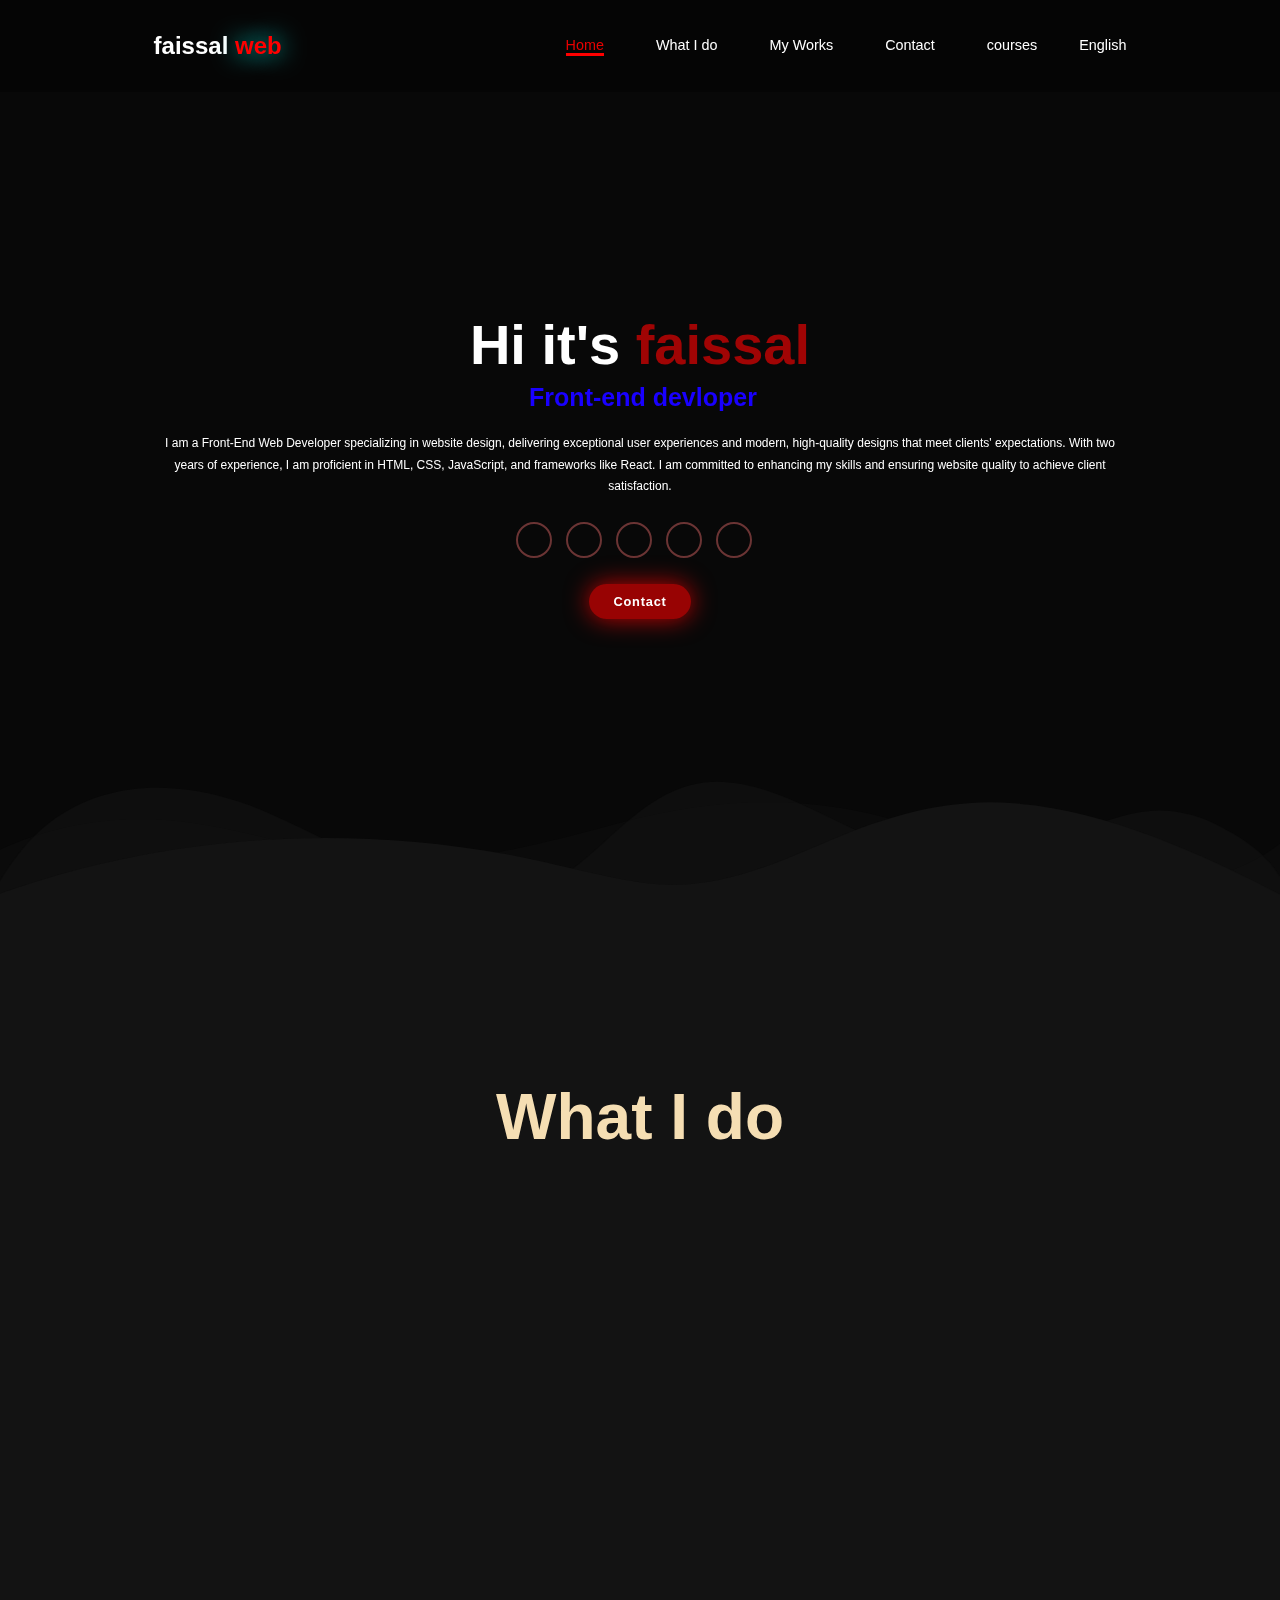
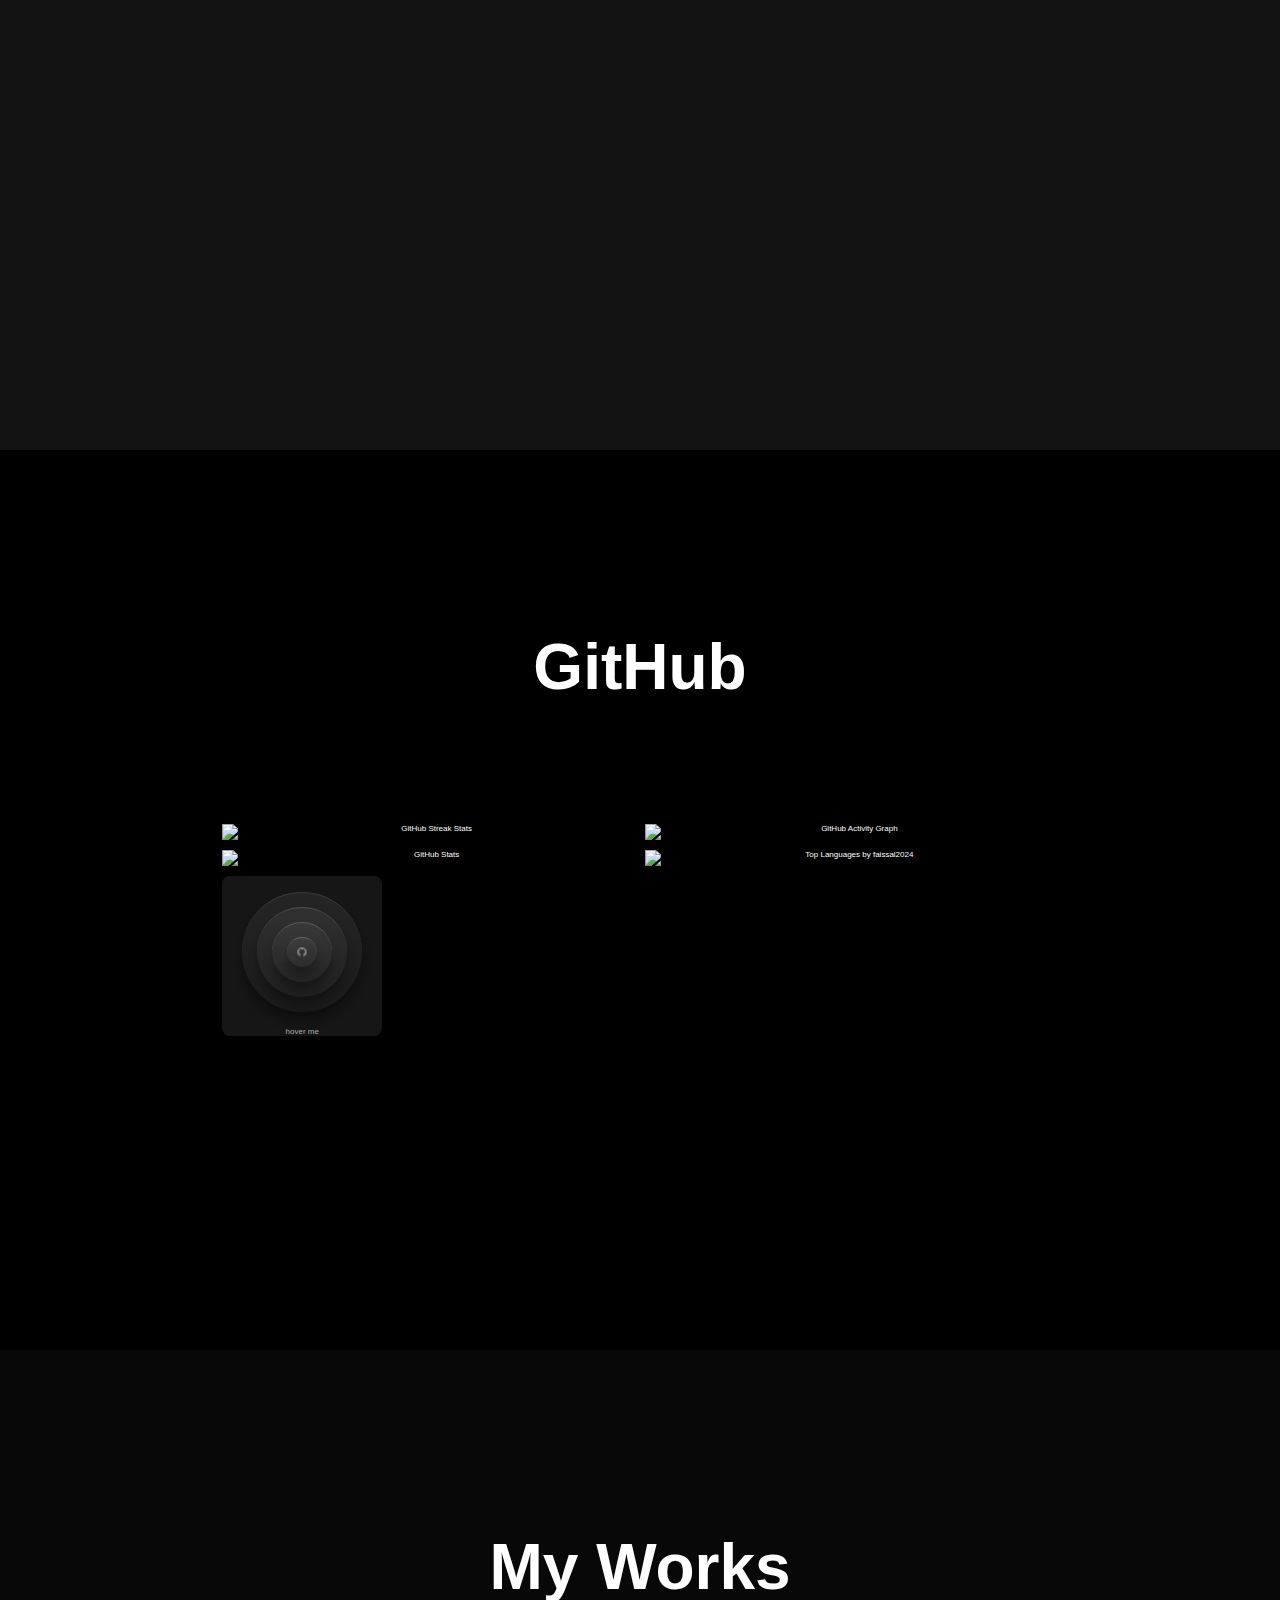
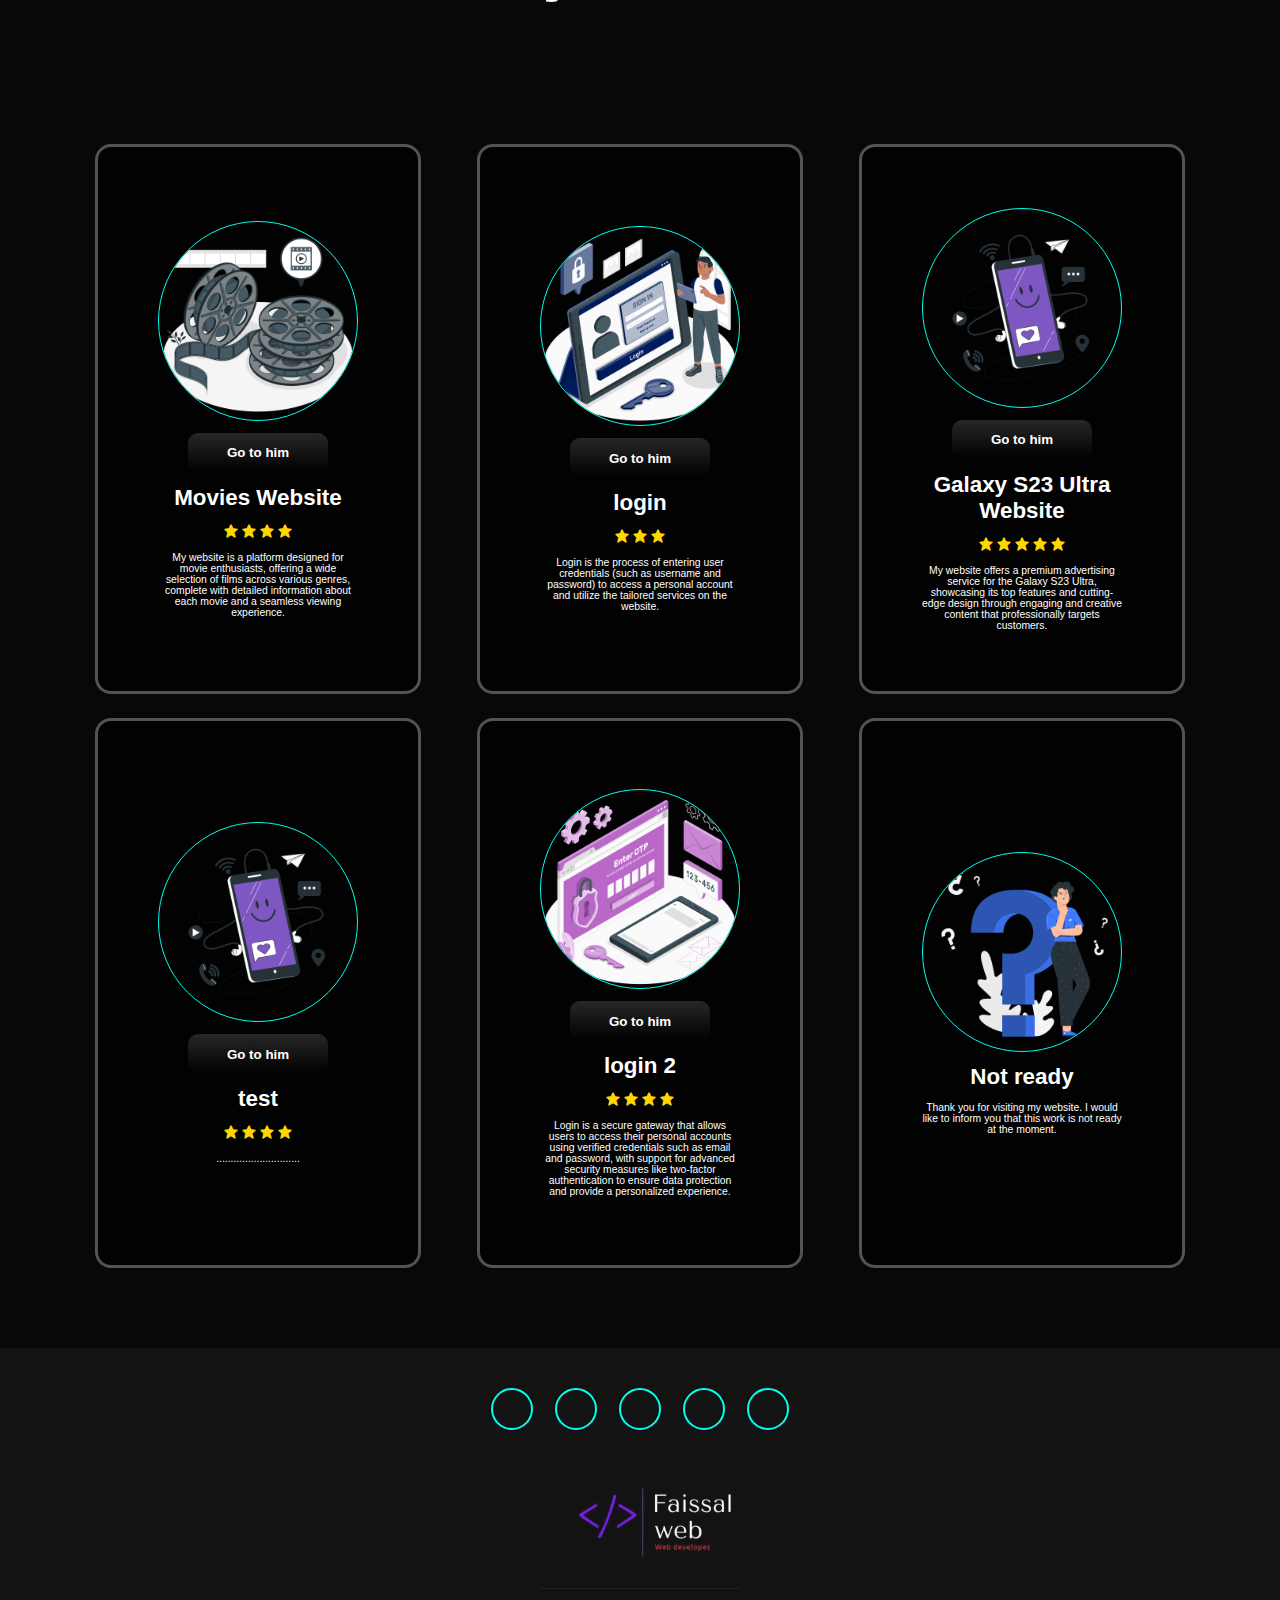
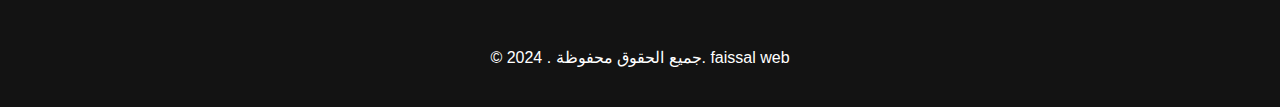
==== index.html @ 04cb1818 "Add files via upload" ====
<!DOCTYPE html>
<html lang="en">

<head>
    <meta charset="UTF-8">
    <meta name="viewport" content="width=device-width, initial-scale=1.0">
    <title>new site 05</title>
    <link rel="stylesheet" href="style.css">
   
    <link href='https://unpkg.com/boxicons@2.1.4/css/boxicons.min.css' rel='stylesheet'>
    <link href="https://unpkg.com/aos@2.3.1/dist/aos.css" rel="stylesheet">
    <link href="https://fonts.googleapis.com/css2?family=Josefin+Sans:ital,wght@0,100..700;1,100..700&display=swap"
        rel="stylesheet">
    <link rel="stylesheet" href="https://cdnjs.cloudflare.com/ajax/libs/font-awesome/6.5.1/css/all.min.css"
        integrity="sha512-DTOQO9RWCH3ppGqcWaEA1BIZOC6xxalwEsw9c2QQeAIftl+Vegovlnee1c9QX4TctnWMn13TZye+giMm8e2LwA=="
        crossorigin="anonymous" referrerpolicy="no-referrer" />
    <link rel="stylesheet" href="https://cdnjs.cloudflare.com/ajax/libs/font-awesome/6.5.1/css/all.min.css"
    
        integrity="sha512-DTOQO9RWCH3ppGqcWaEA1BIZOC6xxalwEsw9c2QQeAIftl+Vegovlnee1c9QX4TctnWMn13TZye+giMm8e2LwA=="
        crossorigin="anonymous" referrerpolicy="no-referrer" />

       <div id="preloader">
        
        <div class="container">
            <div class="loader"></div>
            <div class="loader"></div>
            <div class="loader"></div>
        </div>
        
      </div>

    
</head>




<body>

 
    




<header class="header">
    
        <a href="" class="logo">faissal
            <span>web</span>
        </a>



        <i class="bx bx-menu" id="menu-icon"></i>
 
        <nav class="navbar" id="navbar">
            <a href="#home" id="active" class="active">Home</a>
            <br>
            <!-- <a href="#Education" id="education">My story</a> -->
            <br>
            <a  href="#services" id="Serv">What I do</a>
            <br>
            <a href="#testimonials" id="testi">My Works</a>
            <br>
            <a href="contact.html" id="Contact">Contact</a>
            <br>

            <a href="courses.html" id="">courses</a>

         <a id="arabic">English</a>

        </nav>


   </header>


        



  


    <section  class="Home" id="home">

      <video autoplay muted loop id="background-vd" src="https://www.desktophut.com/files/460TiRvT0TP43pa_Minimal%20Galaxy_2_prob4.mp4">
        
      </video>

        <div class="custom-shape-divider-bottom-1737232405">
    <svg data-name="Layer 1" xmlns="http://www.w3.org/2000/svg" viewBox="0 0 1200 120" preserveAspectRatio="none">
        <path d="M0,0V46.29c47.79,22.2,103.59,32.17,158,28,70.36-5.37,136.33-33.31,206.8-37.5C438.64,32.43,512.34,53.67,583,72.05c69.27,18,138.3,24.88,209.4,13.08,36.15-6,69.85-17.84,104.45-29.34C989.49,25,1113-14.29,1200,52.47V0Z" opacity=".25" class="shape-fill"></path>
        <path d="M0,0V15.81C13,36.92,27.64,56.86,47.69,72.05,99.41,111.27,165,111,224.58,91.58c31.15-10.15,60.09-26.07,89.67-39.8,40.92-19,84.73-46,130.83-49.67,36.26-2.85,70.9,9.42,98.6,31.56,31.77,25.39,62.32,62,103.63,73,40.44,10.79,81.35-6.69,119.13-24.28s75.16-39,116.92-43.05c59.73-5.85,113.28,22.88,168.9,38.84,30.2,8.66,59,6.17,87.09-7.5,22.43-10.89,48-26.93,60.65-49.24V0Z" opacity=".5" class="shape-fill"></path>
        <path d="M0,0V5.63C149.93,59,314.09,71.32,475.83,42.57c43-7.64,84.23-20.12,127.61-26.46,59-8.63,112.48,12.24,165.56,35.4C827.93,77.22,886,95.24,951.2,90c86.53-7,172.46-45.71,248.8-84.81V0Z" class="shape-fill"></path>
    </svg>
</div>



        <div data-aos="zoom-in-up" class="home-content">
            
            <h1 id="hi ar">Hi it's <span>faissal</span></h1>
<div class="spinnerContainer">
  <div class="spinner"></div>
  <div class="loader2">
  
    <div class="words">
      <span class="word">Front-end devloper</span>
      <span class="word">UI / UX Designer</span>
      <span class="word">Cyber security</span>
      <span class="word">Web Developer</span>
      <span class="word">Front-end devloper</span>
    </div>
  </div>
</div>

        
            <p id="text-animation-ar">I am a Front-End Web Developer specializing in website design, delivering exceptional user experiences
                and modern, high-quality designs that meet clients' expectations. With two years of experience, I am
                proficient in HTML, CSS, JavaScript, and frameworks like React. I am committed to enhancing my skills
                and ensuring website quality to achieve client satisfaction.</p>



            <div class="social-icons">
                <a href="https://www.instagram.com/faissal_web?igsh=eWl0NXdlNHd2dnJ3" class="fa-brands fa-instagram"
                    id="icon_co"></a>
                <a href="https://www.facebook.com/profile.php?id=61551345221608" class="fa-brands 	fa fa-facebook"
                    id="icon_co"></a>
                <a href="https://wa.me/message/UR7VO5EYYWX7I1?src=qr" class="fa-brands fa fa-whatsapp" id="icon_co"></a>
                <a href="https://x.com/KunYahya8579?t=EquqQTMzWhbG4G60jl1-CQ&s=09" class="fa-brands fa-twitter"
                    id="icon_co"></a>
                <a href="https://t.me/+212675718541" class="fa-brands	fa fa-telegram" id="icon_co"></a>
            </div>

            

            <div class="btn-group">

             
                <a href="contact.html" id="btn ar" class="btn">Contact</a>
            </div>

        </div>



        


       
    </section>
    <!-- <section class="education" id="Education">

        <h2 id="heading ar"  class="heading">My Story</h2>

        <div class="timeline-items">


            <div class="timeline-item">

                <div class="timeline-dot"></div>
                <div class="timeline-date">2021

                </div>
                <div class="timeline-content">
                    <h3>Find a solution</h3>
                    <p id="my journey-p ar1">You will wonder why I am looking for a solution and the solution is why ? I did not succeed in my
                        studies
                        and in our society this is an important study for work so here we ask why did you choose
                        programming?</p>

                </div>

            </div>

            <div class="timeline-items">
                <div class="timeline-dot"></div>
                <div class="timeline-item">


                    <div class="timeline-date">2022

                    </div>
                    <div class="timeline-content">
                        <h3>The answer</h3>
                        <p id="my journey-p ar2">As is known, website programming is in high demand in Morocco,
                            and this field does not often require a university degree,
                            and this is where the dream began... I started researching and understanding this field, and
                            I loved it, but circumstances did not help me at that time.</p>

                    </div>

                </div>

                <div class="timeline-items">
                    <div class="timeline-item">

                        <div class="timeline-dot"> </div>
                        <div class="timeline-date">2023

                        </div>
                        <div class="timeline-content">
                            <h3>the beginning</h3>
                            <p id="my journey-p ar3">Luck was on my side when I had a computer, even if it was weak.
                                I saw it as a key to my passion. I started going to cafes and
                                places where there was free internet just to download courses on
                                the phone and go home and watch and apply them. This was my beginning in programming
                                several projects that I loved and gave me
                                a desire to complete them even if the
                                capabilities did not
                                help.</p>

                        </div>

                    </div>

                    <div class="timeline-items">
                        <div class="timeline-dot"></div>
                        <div class="timeline-item">


                            <div class="timeline-date">2024

                            </div>
                            <div class="timeline-content">
                                <h3>The beginning of professionalism</h3>
                                <p id="my journey-p ar4">I started creating good projects and learning more and more every day.
                                    I learned how to create a website from scratch.
                                    I showed some of my work to people and received great support.
                                    Thank God, this motivated me more.
                                    Although I did not earn a single dollar,
                                    this beautiful dream will remain in front of me until I achieve it.</p>


                            </div>

                        </div>


                        <div class="timeline-items">
                            <div class="timeline-item">

                                <div class="timeline-dot"> </div>
                                <div class="timeline-date">2025

                                </div>
                                <div class="timeline-content">
                                    <h3>More work</h3>
                                    <p id="my journey-p ar5">There are only a few days left until the new year,
                                        and I promised not to waste even a little time in them,
                                        and to develop myself more and more simply because I love my work.</p>

                                </div>

                            </div>



                        </div>



    </section> -->






<div class="button-container">
    <button  onclick="window.location.href='#home'" class="button2">
      
      <img src="home.png" alt="">

    </button>

    <button  onclick="window.location.href='#services'" class="button2">
   

      <img src="question.png" alt="">
     
      </button>

      <button  onclick="window.location.href='#github'" class="button2">
        
        <img src="github(2).png" alt="">

      </button>

      <button  onclick="window.location.href='#testimonials'" class="button2">
       
        <img src="suitcase.png" alt="">

      </button>
    <button  onclick="window.location.href='contact.html'"  class="button2">
     
      <img src="contact-us.png" alt="">

    </button>
    <button  onclick="window.location.href='.footer'" class="button2">
     
      <img src="footer(1).png" alt="">

    </button>
  
    <button  onclick="window.location.href='قريبا'" class="button2">
     
      <img src="online-course.png" alt="">

    </button>
  </div>
  












    <section class="services" id="services">
        

       

        <h2 id="heading 2" class="heading">What I do</h2>
        <div class="services-container">

       

            <div data-aos="fade-right" class="service-box">
                <div class="service-info">
                    <h4 id="heading h4_1">UI/UX Design and Development</h4>



                    <p  id="heading p1"> UI/UX Design and Development: I can design innovative and user-friendly
                         interfaces using HTML and CSS. I create 
                         responsive designs that support all devices,
                         ensuring an optimal user experience.  </p>
                </div>
            </div>
          


            <div data-aos="fade-left" class="service-box">
                <div class="service-info">
                    <h4 id="heading h4_2">Interactive Website Development</h4>
                    <p id="heading p2">Interactive Website Development: Using JavaScript,
                         I can add interactive features to websites such 
                         as dynamic scrolling, interactive effects,
                          and advanced forms, making websites more engaging and attractive to users.

                    </p>
                </div>
            </div>

     

            <div data-aos="fade-right" class="service-box">
                <div class="service-info">
                    <h4 id="heading h4_3">Performance and Speed Optimization</h4>
                    <p id="heading p3">Performance and Speed Optimization: Through performance 
                        optimization techniques such as image compression, code optimization, 
                        and cache management,
                         I ensure that the website is fast and efficient. </p>
                </div>
            </div>



            <div data-aos="fade-left" class="service-box">
                <div class="service-info">
                    <h4 id="heading h4_4" >Web Project Management</h4>
                    <p id="heading p4">Web Project Management: With over two years of experience in handling 
                        multiple projects, I have the ability to manage and improve 
                        the development of websites from start to finish, 
                        focusing on meeting client goals and delivering high-quality results. </p>
                </div>
            </div>
        </div>
     

    </section>







    <section class="github" id="github">

     
   
      <h2 class="heading">GitHub</h2>
    


        <div class="img-github">
<img src="https://github-readme-streak-stats.herokuapp.com/?user=faissal2024&theme=dark&hide_border=true" alt="GitHub Streak Stats">
<img src="https://github-readme-activity-graph.vercel.app/graph?username=faissal2024&theme=react-dark&hide_border=true" alt="GitHub Activity Graph">
<img src="https://github-readme-stats.vercel.app/api?username=faissal2024&show_icons=true&count_private=true&hide_title=true&include_all_commits=true&theme=dark" alt="GitHub Stats">       
<img src="https://github-readme-stats.vercel.app/api/top-langs/?username=faissal2024&layout=compact&theme=dark" alt="Top Languages by faissal2024">


<div class="card-id567">
 <?xml version="1.0" encoding="UTF-8"?>
<svg version="1.1" viewBox="0 0 1320 1320" width="330" height="330" xmlns="http://www.w3.org/2000/svg">
<path transform="translate(0)" d="m0 0h1320v1320h-1320z" fill="#FEFEFE"/>
<path transform="translate(640,160)" d="m0 0h40v23l-1 17h40l1 40h40v39l80 1v79l-1 1h-39v-40h-40v120h40v40h40v39l-1 1h-39v120h39l1 1v39h39l1 3v37h40v39h39v-78l-79-1-1-79-39-1v-40h39l1 40h40l-1-80h201v14l1 25 39 1v119l-1 1h-39v40h40v80h-40v80h40v17l-1 23h-39l-1-39-79-1v-80l-39 1-1 76v122l-1 1h-80l1 7v24l-1 9-39 1v79l39-1 1-39 40-1v-39h120v-80h40v40h40v160h-40v-40l-79 1-1 38-1 1h-31l-8-1-1-38h-78l-1 38-1 1h-119l-1-39-79-1v-40h-40v-40h80v-41l-3 1h-37l-1-39-39-1v39l-1 1h-39l-1-79-40-1 1 15v24l-1 1h-38l-1-1-1-39h-39l-1-39-39-1v-40h-80v-40l3-1h37l-1-38-39-1-1-40h40l1 40 39-1 1-39h39l1 5-1 35h40l1 80h40v20l-1 20h40l1 27 1 12 39 1-1-80h-39v-40h79l1 1-1 79h40l1 40 40-1v-79h-40v-120h-41l1 2v37l-1 1h-79v-40h-80v-40h-40v-40h120v-40h-40v-40h-40v-40h119v40l40-1v-78l-79-1v-80h-40v-40l1-1h39v-39l26-1h14v-39l-80 1v38l-1 1h-39v-39l-40-1v-40l39-1 1-39h40v39h40z"/>
<path transform="translate(880,160)" d="m0 0h280v272l-1 8h-279z" fill="#FEFEFE"/>
<path transform="translate(160,880)" d="m0 0h279l1 12v267l-1 1h-279z" fill="#FEFEFE"/>
<path transform="translate(160,160)" d="m0 0h280v279l-1 1h-279z" fill="#FEFEFE"/>
<path transform="translate(640,160)" d="m0 0h40v23l-1 17h40l1 40h40v39l80 1v79l-1 1h-39v-40h-40v120h40v40h40v39l-1 1h-39v120h39l1 1v39h-40l-1-39-39-1-1-80h-39v39l-1 1h-40l1 14v26h-40v-40h-40v-40h-40v-40h119v40l40-1v-78l-79-1v-80h-40v-40l1-1h39v-39l26-1h14v-39l-80 1v38l-1 1h-39v-39l-40-1v-40l39-1 1-39h40v39h40z"/>
<path transform="translate(880,160)" d="m0 0h280v272l-1 8h-279zm40 40-1 2v197l1 1h198l2-1v-199z"/>
<path transform="translate(160,880)" d="m0 0h279l1 12v267l-1 1h-279zm39 40 1 199 1 1h197l2-1v-199z"/>
<path transform="translate(160,160)" d="m0 0h280v279l-1 1h-279zm39 40v199l1 1h200v-200z"/>
<path transform="translate(280,480)" d="m0 0h80v68l-1 52-79 1v39h40v80h40l-1 40h-39v80h-80l-1-79-40-1 1 2v77l-1 1h-39v-160h79l1 80h40l-1-119-39-1v-80l39-1z"/>
<path transform="translate(839,840)" d="m0 0h121v119l-1 1h-119l-1-90z" fill="#FEFEFE"/>
<path transform="translate(960,240)" d="m0 0h120v119l-1 1h-119z"/>
<path transform="translate(240,240)" d="m0 0h120v119l-1 1h-119z"/>
<path transform="translate(240,960)" d="m0 0h120v119l-1 1h-119z"/>
<path transform="translate(600,400)" d="m0 0h40v80h79l1 1v78l-1 1h-40v-40h-119l-1-2v-77l1-1 39-1v-22z" fill="#FEFEFE"/>
<path transform="translate(960,560)" d="m0 0h40v80h120v39l-1 1h-38l-1 40h-81v-40h-38l-1-1-1-13v-53z" fill="#FEFEFE"/>
<path transform="translate(758,559)" d="m0 0 2 1v80h39l1 1v39h-160v-40h40l-1-26v-14l40-1v-37l1-2z" fill="#FEFEFE"/>
<path transform="translate(680,960)" d="m0 0h39l1 1v39l40-1v41h-80v40h-40l-1-5v-65l1-10 39-1z" fill="#FEFEFE"/>
<path transform="translate(482,399)" d="m0 0 37 1 1 4-1 36h41v80h-32l-8-1v-39h-40v-80z"/>
<path transform="translate(761,1040)" d="m0 0h79v79l-2 1h-37l-2-5 1-35h-40l-1-17v-19z" fill="#FEFEFE"/>
<path transform="translate(360,640)" d="m0 0h80v39l-1 1h-40l1 39-4 1h-36z"/>
<path transform="translate(480,160)" d="m0 0h80v40h-80z"/>
<path transform="translate(480,1080)" d="m0 0h40v79l-1 1h-39z"/>
<path transform="translate(480,960)" d="m0 0h40v79l-1 1h-39z"/>
<path transform="translate(1040,560)" d="m0 0h79l1 1v38l-2 1h-78l-1-39z" fill="#FEFEFE"/>
<path transform="translate(160,480)" d="m0 0h80v39l-1 1h-79z"/>
<path transform="translate(400,560)" d="m0 0h39l1 3v37h40v39l-1 1h-39l-1-39-39-1z"/>
<path transform="translate(601,999)" d="m0 0 39 1v80h-40v-80z"/>
<path transform="translate(519,839)" d="m0 0 41 1v40h-40l-1-2z" fill="#FEFEFE"/>
<path transform="translate(679,400)" d="m0 0h41v39l-1 1h-40z" fill="#FEFEFE"/>
<path transform="translate(999,1080)" d="m0 0h41v39l-1 1h-39l-1-5z" fill="#FEFEFE"/>
<path transform="translate(720,920)" d="m0 0h40v39l-5 1h-35l-1-10v-29z" fill="#FEFEFE"/>
<path transform="translate(839,760)" d="m0 0h41v39l-4 1h-36l-1-26z" fill="#FEFEFE"/>
<path transform="translate(601,1119)" d="m0 0 39 1v40h-40v-40z"/>
<path transform="translate(997,759)" d="m0 0 3 1v39l-1 1h-39l-1-36 2-4z" fill="#FEFEFE"/>
<path transform="translate(721,440)" d="m0 0h38l1 1v38l-3 1h-36l-1-1-1-14v-21z" fill="#FEFEFE"/>
<path transform="translate(800,680)" d="m0 0h40v40h-40z" fill="#FEFEFE"/>
<path transform="translate(1079,760)" d="m0 0h40l1 1v38l-1 1h-38l-1-1z" fill="#FEFEFE"/>
<path transform="translate(440,520)" d="m0 0h39l1 1v38l-1 1h-39z"/>
<path transform="translate(1120,480)" d="m0 0h40v39l-1 1h-39z"/>
<path transform="translate(640,1080)" d="m0 0h40v39l-1 1h-39z"/>
<path transform="translate(720,160)" d="m0 0h40v39l-6 1h-34z"/>
<path transform="translate(880,880)" d="m0 0h40v39l-1 1h-39z"/>
<path transform="translate(560,400)" d="m0 0h40v39l-1 1h-39z"/>
<path transform="translate(880,480)" d="m0 0h40v17l-1 23h-39z"/>
<path transform="translate(400,480)" d="m0 0h39l1 1v16l-1 23h-39z"/>
<path transform="translate(520,360)" d="m0 0h39l1 1v39h-40z"/>
<path transform="translate(520,560)" d="m0 0h40v39l-1 1h-39z"/>
<path transform="translate(800,200)" d="m0 0h39l1 39-1 1h-39z"/>
<path transform="translate(800,400)" d="m0 0h39l1 4-1 35-1 1h-38z"/>
</svg>

  <div class="prompt-id567">
   
    <div class="loader-git">
      <div class="box">
        <div class="logo">
         <svg xmlns="http://www.w3.org/2000/svg" x="0px" y="0px" width="128" height="128" viewBox="0 0 64 64">
    <path d="M32 6C17.641 6 6 17.641 6 32c0 12.277 8.512 22.56 19.955 25.286-.592-.141-1.179-.299-1.755-.479V50.85c0 0-.975.325-2.275.325-3.637 0-5.148-3.245-5.525-4.875-.229-.993-.827-1.934-1.469-2.509-.767-.684-1.126-.686-1.131-.92-.01-.491.658-.471.975-.471 1.625 0 2.857 1.729 3.429 2.623 1.417 2.207 2.938 2.577 3.721 2.577.975 0 1.817-.146 2.397-.426.268-1.888 1.108-3.57 2.478-4.774-6.097-1.219-10.4-4.716-10.4-10.4 0-2.928 1.175-5.619 3.133-7.792C19.333 23.641 19 22.494 19 20.625c0-1.235.086-2.751.65-4.225 0 0 3.708.026 7.205 3.338C28.469 19.268 30.196 19 32 19s3.531.268 5.145.738c3.497-3.312 7.205-3.338 7.205-3.338.567 1.474.65 2.99.65 4.225 0 2.015-.268 3.19-.432 3.697C46.466 26.475 47.6 29.124 47.6 32c0 5.684-4.303 9.181-10.4 10.4 1.628 1.43 2.6 3.513 2.6 5.85v8.557c-.576.181-1.162.338-1.755.479C49.488 54.56 58 44.277 58 32 58 17.641 46.359 6 32 6zM33.813 57.93C33.214 57.972 32.61 58 32 58 32.61 58 33.213 57.971 33.813 57.93zM37.786 57.346c-1.164.265-2.357.451-3.575.554C35.429 57.797 36.622 57.61 37.786 57.346zM32 58c-.61 0-1.214-.028-1.813-.07C30.787 57.971 31.39 58 32 58zM29.788 57.9c-1.217-.103-2.411-.289-3.574-.554C27.378 57.61 28.571 57.797 29.788 57.9z"></path>
    </svg>
        </div>
      </div>
      <div class="box"></div>
      <div class="box"></div>
      <div class="box"></div>
      <div class="box"></div>
    </div>
    
    <p>hover me</p>


</div>



        </div>

 
                         

    </section>









    <section class="testimonials" id="testimonials">
        <div class="testimonials-box">
            <h2 class="heading" id="heading wo"> My Works</h2>

            <div class="wrapper">
                <div  class="testimonial-item">
                    <img src="Film rolls-amico.png" alt="">


                  
<button  onclick="window.location.href='https://faissal2024.github.io/faissal-film/'"  class="button">
  Go to him
</button>


                    <h2 id="movies">Movies Website</h2>
                    <div class="rating">



                        <i class='bx bxs-star' id="star"></i>
                        <i class='bx bxs-star' id="star"></i>
                        <i class='bx bxs-star' id="star"></i>
                        <i class='bx bxs-star' id="star"></i>
                        


                    </div>

                    <p id="movies-p">
                        My website is a platform designed for movie enthusiasts, 
                        offering a wide selection of films across various genres,
                         complete with detailed information about each movie and 
                        a seamless viewing experience.
                    </p>
                </div>

                <div  class="testimonial-item">
                    <img src="Tablet login-amico.png" alt="">


                    <button  onclick="window.location.href='https://faissal2024.github.io/faissal-login/'"  class="button">
                        Go to him
                      </button>
                      
                    <h2 id="login">login</h2>
        
                    <div class="rating">

                        <i class='bx bxs-star' id="star"></i>
                        <i class='bx bxs-star' id="star"></i>
                        <i class='bx bxs-star' id="star"></i>
                       



                    </div>
                    <p id="login p">
                        Login is the process of entering user credentials
                         (such as username and password) to access a personal account
                          and utilize the tailored services on the website.
                        
                        </p>
                </div>


                <div  class="testimonial-item">
                    <img src="Mobile-bro.png" alt="">

                    <button  onclick="window.location.href='https://faissal2024.github.io/faissal-s23ultra/'"  class="button">
                        
                        Go to him
                      </button>
                    



            
                    <h2 id="Galaxy">Galaxy S23 Ultra Website</h2>
                    <div class="rating">

                        <i class='bx bxs-star' id="star"></i>
                        <i class='bx bxs-star' id="star"></i>
                        <i class='bx bxs-star' id="star"></i>
                        <i class='bx bxs-star' id="star"></i>
                        <i class='bx bxs-star' id="star"></i>



                    </div>
                    <p id="Galaxy p">My website offers a premium advertising service for the 
                        Galaxy S23 Ultra, showcasing its top features and cutting-edge design
                         through engaging and creative content that professionally targets
                          customers.

                    </p>
                </div>


                <div  class="testimonial-item">
                    <img src="Mobile-bro.png" alt="">

                    <button  onclick="window.location.href=' https://faissal2024.github.io/project1/'"  class="button">
                        
                        Go to him
                      </button>
                    



            
                    <h2 id="Galaxy">test</h2>
                    <div class="rating">

                        <i class='bx bxs-star' id="star"></i>
                        <i class='bx bxs-star' id="star"></i>
                        <i class='bx bxs-star' id="star"></i>
                        <i class='bx bxs-star' id="star"></i>
                      



                    </div>
                    <p id="Galaxy p"> .............................

                    </p>
                </div>




                <div  class="testimonial-item">
                    <img src="Enter OTP-amico.png" alt="">



                    <button  onclick="window.location.href='https://faissal2024.github.io/faissal-login2/'"  class="button">
                        Go to him
                      </button>
                    
   


                  <h2 id="login 2">login 2</h2>
                    <div class="rating">

                        <i class='bx bxs-star' id="star"></i>
                        <i class='bx bxs-star' id="star"></i>
                        <i class='bx bxs-star' id="star"></i>
                        <i class='bx bxs-star' id="star"></i>
                       



                    </div>
                    <p id="login p2">
                        Login is a secure gateway that allows users to access their 
                        personal accounts using verified credentials such as email and
                         password, with support for advanced security measures like two-factor 
                         authentication to ensure data protection and provide a personalized 
                         experience.
     
                        </p>
                </div>


                <div  class="testimonial-item">
                    <img src="Questions-pana.png" alt="">
   

              <h2 id="not">Not ready</h2>

        
                  
                    <p id="not p">
                        Thank you for visiting my website. I would like to inform you that this work is not ready at the moment. 
                        </p>
                </div>


               





            </div>

        </div>
    </section>



<!-- 

    <div>


        <h2 href="contact.html" id="Contact1" class="heading">Contact <span>me </span></h2>
      

       
<div class="btn-conteiner">
  <a class="btn-content" href="contact.html">
    <span class="btn-title">NEXT</span>
    <span class="icon-arrow">
      <svg width="66px" height="43px" viewBox="0 0 66 43" version="1.1" xmlns="http://www.w3.org/2000/svg" xmlns:xlink="http://www.w3.org/1999/xlink">
        <g id="arrow" stroke="none" stroke-width="1" fill="none" fill-rule="evenodd">
          <path id="arrow-icon-one" d="M40.1543933,3.89485454 L43.9763149,0.139296592 C44.1708311,-0.0518420739 44.4826329,-0.0518571125 44.6771675,0.139262789 L65.6916134,20.7848311 C66.0855801,21.1718824 66.0911863,21.8050225 65.704135,22.1989893 C65.7000188,22.2031791 65.6958657,22.2073326 65.6916762,22.2114492 L44.677098,42.8607841 C44.4825957,43.0519059 44.1708242,43.0519358 43.9762853,42.8608513 L40.1545186,39.1069479 C39.9575152,38.9134427 39.9546793,38.5968729 40.1481845,38.3998695 C40.1502893,38.3977268 40.1524132,38.395603 40.1545562,38.3934985 L56.9937789,21.8567812 C57.1908028,21.6632968 57.193672,21.3467273 57.0001876,21.1497035 C56.9980647,21.1475418 56.9959223,21.1453995 56.9937605,21.1432767 L40.1545208,4.60825197 C39.9574869,4.41477773 39.9546013,4.09820839 40.1480756,3.90117456 C40.1501626,3.89904911 40.1522686,3.89694235 40.1543933,3.89485454 Z" fill="#FFFFFF"></path>
          <path id="arrow-icon-two" d="M20.1543933,3.89485454 L23.9763149,0.139296592 C24.1708311,-0.0518420739 24.4826329,-0.0518571125 24.6771675,0.139262789 L45.6916134,20.7848311 C46.0855801,21.1718824 46.0911863,21.8050225 45.704135,22.1989893 C45.7000188,22.2031791 45.6958657,22.2073326 45.6916762,22.2114492 L24.677098,42.8607841 C24.4825957,43.0519059 24.1708242,43.0519358 23.9762853,42.8608513 L20.1545186,39.1069479 C19.9575152,38.9134427 19.9546793,38.5968729 20.1481845,38.3998695 C20.1502893,38.3977268 20.1524132,38.395603 20.1545562,38.3934985 L36.9937789,21.8567812 C37.1908028,21.6632968 37.193672,21.3467273 37.0001876,21.1497035 C36.9980647,21.1475418 36.9959223,21.1453995 36.9937605,21.1432767 L20.1545208,4.60825197 C19.9574869,4.41477773 19.9546013,4.09820839 20.1480756,3.90117456 C20.1501626,3.89904911 20.1522686,3.89694235 20.1543933,3.89485454 Z" fill="#FFFFFF"></path>
          <path id="arrow-icon-three" d="M0.154393339,3.89485454 L3.97631488,0.139296592 C4.17083111,-0.0518420739 4.48263286,-0.0518571125 4.67716753,0.139262789 L25.6916134,20.7848311 C26.0855801,21.1718824 26.0911863,21.8050225 25.704135,22.1989893 C25.7000188,22.2031791 25.6958657,22.2073326 25.6916762,22.2114492 L4.67709797,42.8607841 C4.48259567,43.0519059 4.17082418,43.0519358 3.97628526,42.8608513 L0.154518591,39.1069479 C-0.0424848215,38.9134427 -0.0453206733,38.5968729 0.148184538,38.3998695 C0.150289256,38.3977268 0.152413239,38.395603 0.154556228,38.3934985 L16.9937789,21.8567812 C17.1908028,21.6632968 17.193672,21.3467273 17.0001876,21.1497035 C16.9980647,21.1475418 16.9959223,21.1453995 16.9937605,21.1432767 L0.15452076,4.60825197 C-0.0425130651,4.41477773 -0.0453986756,4.09820839 0.148075568,3.90117456 C0.150162624,3.89904911 0.152268631,3.89694235 0.154393339,3.89485454 Z" fill="#FFFFFF"></path>
        </g>
      </svg>
    </span> 
  </a>
</div>
  



</div> -->




  

    <footer class="footer">
        <div class="social">

            <a href="https://www.instagram.com/faissal_web?igsh=eWl0NXdlNHd2dnJ3" class="fa-brands fa-instagram"
                id="icon_co"></a>
            <a href="https://www.facebook.com/profile.php?id=61551345221608" class="fa-brands 	fa fa-facebook"
                id="icon_co"></a>
            <a href="https://wa.me/message/UR7VO5EYYWX7I1?src=qr" class="fa-brands fa fa-whatsapp" id="icon_co"></a>
            <a href="https://x.com/KunYahya8579?t=EquqQTMzWhbG4G60jl1-CQ&s=09" class="fa-brands fa-twitter"
                id="icon_co"></a>
            <a href="https://t.me/+212675718541" class="fa-brands	fa fa-telegram" id="icon_co"></a>


        </div>

        <ul class="list">

            <img src="logo faissal web.jpg" alt="">
          
        </ul>

        <p class="copyright">
            &copy; 2024 . جميع الحقوق محفوظة. faissal web
        </p>


    </footer>



    <script src="script.js"></script>
    <script src="https://unpkg.com/aos@2.3.1/dist/aos.js"></script>
    <script>
      AOS.init();
    </script>
</body>

</html>
---- style.css ----
* {
  margin: 0;
  padding: 0;
  box-sizing: border-box;
  text-decoration: none;
  border: none;
  outline: none;
  scroll-behavior: smooth;
  font-family: "Poppins", sans-serif;
}

:root {
  --bg-color: #080808;
  --second-bg-color: #131313;
  --text-color: white;
  --main-color: #00ffee;
}


html {
  font-size: 60%;
  overflow-x: hidden;
 
}

body {
  /* cursor: url("../Demon Slayer.jpg") , auto; */
  
  background: var(--bg-color);
  color: var(--text-color);
}





#preloader {
  position: fixed;
  width: 100%;
  height: 100%;
  background-color: #000000;
  /* يمكنك تغيير اللون */
  display: flex;
  justify-content: center;
  align-items: center;
  z-index: 9999;
  /* تأكد من أن العنصر فوق كل المحتويات */
}

/* تنسيق الأنميشن */


.loader {
  position: absolute;
  top: 50%;
  left: 50%;
  z-index: 10;
  width: 160px;
  height: 100px;
  margin-left: -80px;
  margin-top: -50px;
  border-radius: 5px;
  background: #1e3f57;
  animation: dot1_ 3s cubic-bezier(0.55, 0.3, 0.24, 0.99) infinite;
}

.loader:nth-child(2) {
  z-index: 11;
  width: 150px;
  height: 90px;
  margin-top: -45px;
  margin-left: -75px;
  border-radius: 3px;
  background: #3c517d;
  animation-name: dot2_;
}

.loader:nth-child(3) {
  z-index: 12;
  width: 40px;
  height: 20px;
  margin-top: 50px;
  margin-left: -20px;
  border-radius: 0 0 5px 5px;
  background: #6bb2cd;
  animation-name: dot3_;
}

@keyframes dot1_ {

  3%,
  97% {
    width: 160px;
    height: 100px;
    margin-top: -50px;
    margin-left: -80px;
  }

  30%,
  36% {
    width: 80px;
    height: 120px;
    margin-top: -60px;
    margin-left: -40px;
  }

  63%,
  69% {
    width: 40px;
    height: 80px;
    margin-top: -40px;
    margin-left: -20px;
  }
}

@keyframes dot2_ {

  3%,
  97% {
    height: 90px;
    width: 150px;
    margin-left: -75px;
    margin-top: -45px;
  }

  30%,
  36% {
    width: 70px;
    height: 96px;
    margin-left: -35px;
    margin-top: -48px;
  }

  63%,
  69% {
    width: 32px;
    height: 60px;
    margin-left: -16px;
    margin-top: -30px;
  }
}

@keyframes dot3_ {

  3%,
  97% {
    height: 20px;
    width: 40px;
    margin-left: -20px;
    margin-top: 50px;
  }

  30%,
  36% {
    width: 8px;
    height: 8px;
    margin-left: -5px;
    margin-top: 49px;
    border-radius: 8px;
  }

  63%,
  69% {
    width: 16px;
    height: 4px;
    margin-left: -8px;
    margin-top: -37px;
    border-radius: 10px;
  }
}


.header {
  position: fixed;
  top: 0;
  left: 0;
  width: 100%;
  padding: 4rem 12% 4rem;
  background: rgba(0, 0, 0, 0.3);
  backdrop-filter: blur(10px);
  display: flex;
  justify-content: space-between;
  align-items: center;
  z-index: 5;
  
}








.logo {
  font-size: 3rem;
  color: var(--text-color);
  font-weight: 800;
  cursor: pointer;
  transition: 0.3s ease;
}

.logo:hover {
  transform: scale(1.1);
}

.logo span {
  text-shadow: 0 0 25px var(--main-color);
}

.navbar a {
  display: inline-flex;
  font-size: 1.8rem;
  color: var(--text-color);
  margin-left: 4rem;
  font-weight: 500;
  transition: 0.3s ease;
  border-bottom: 3px solid transparent;
}


.navbar {
  display: flex;
  /* لجعل العناصر تصطف أفقيًا */
  justify-content: space-around;
  /* توزيع المسافة بالتساوي بين العناصر */
  align-items: center;
  /* محاذاة العناصر عموديًا */
  gap: 10px;
  /* مسافة بين الروابط */
}



.navbar a:hover,
.navbar a.active {
  color: rgba(255, 0, 0, 0.908);
  border-bottom: 3px solid red;
}

#menu-icon {
  font-size: 3.6rem;
  color: var(--main-color);
  display: none;

}

section {
  min-height: 100vh;
  padding: 10rem 12% 10rem;

}



.button-container {
  display: none;
}






.Home {
  display: flex;
  text-align: center;
  align-items: center;
  justify-content: center;
  overflow: hidden;
  width: 100%;
  height: 100%;
  gap: 15rem;

}


#background-vd{
  justify-content: center;
  align-items: center;
  position: fixed;
  top: 0;
  left: 0;
  width: 100%;
  height: 100%;
  object-fit: cover;
  z-index: -10;
}


.home-content {
  
  display: flex;
  flex-direction: column;
  align-items: center;
  text-align: center;
  justify-content: center;
  margin-top: 3rem;

}

span {
  color: rgba(161, 4, 4, 0.998);
}

.logo span {
  color: rgb(255, 0, 0);
}

.home-content h3 {
  
  font-size: 3.5rem;


}

.home-content h1 {
  font-size: 7rem;
  font-weight: 700;
  margin-top: 1.5rem;
  line-height: 1;

}




.loader2 {
  color: #ffffff;
  font-family: "Poppins",sans-serif;
  font-weight: 500;
  font-size: 25px;
  -webkit-box-sizing: content-box;
  box-sizing: content-box;
  height: 40px;
  padding: 10px 10px;
  display: -webkit-box;
  display: -ms-flexbox;
  display: flex;
  border-radius: 8px;
}

.words {
  overflow: hidden;
}

.word {
  display: block;
  height: 100%;
  font-weight: 800;
  padding-left: 6px;
  color: #1900ff;
  animation: cycle-words 5s infinite;
}

@keyframes cycle-words {
  10% {
    -webkit-transform: translateY(-105%);
    transform: translateY(-105%);
  }

  25% {
    -webkit-transform: translateY(-100%);
    transform: translateY(-100%);
  }

  35% {
    -webkit-transform: translateY(-205%);
    transform: translateY(-205%);
  }

  50% {
    -webkit-transform: translateY(-200%);
    transform: translateY(-200%);
  }

  60% {
    -webkit-transform: translateY(-305%);
    transform: translateY(-305%);
  }

  75% {
    -webkit-transform: translateY(-300%);
    transform: translateY(-300%);
  }

  85% {
    -webkit-transform: translateY(-405%);
    transform: translateY(-405%);
  }

  100% {
    -webkit-transform: translateY(-400%);
    transform: translateY(-400%);
  }
}




.home-img {

  border-radius: 50%;
  animation: animation1 2s ease-out;
  
}

.home-img img {
  position: relative;
  top: 3rem;
  width: 32vw;
  border-radius: 50%;
  box-shadow: 0 0 25px red;
  cursor: pointer;
  transition: 0.4s ease-in-out;
}


.home-img img:hover {
  box-shadow: 0 0 25px rgb(0, 0, 0),
    0 0 50px red,
    0 0 100px red;
}

.home-content p {
  font-size: 1.5rem;
  font-weight: 500;
  line-height: 1.8;
  max-width: 1000px;

}


.home-content p::selection {
  color: red;
}


.social-icons a {
  display: inline-flex;
  justify-content: center;
  align-items: center;
  width: 4.5rem;
  height: 4.5rem;
  background: transparent;
  border: 2px solid rgba(110, 53, 53, 0.974);
  font-size: 2.5rem;
  border-radius: 50%;
  color: rgba(255, 0, 0, 0.707);
  margin: 3rem 1.5rem 3rem 0;
  transition: 0.3s ease-in-out;
}


.social-icons a:hover {
  color: red;
  transform: scale(1.3)translateY(-5px);
  box-shadow: 0 0 25px var(--main-color);
  background-color: var(--main-color);
}

.btn {
  display: inline-block;
  padding: 1rem 2.8rem;

  background: rgba(255, 0, 0, 0.586);
  box-shadow: 0 0 25px rgba(255, 0, 0, 0.753);
  border-radius: 4rem;
  font-size: 1.6rem;
  color: rgb(255, 255, 255);
  border: 2px solid transparent;
  letter-spacing: 0.1rem;
  font-weight: 600;
  transition: 0.3s ease-in-out;
  cursor: pointer;
}

.btn:hover {
  transform: scale(1.05);
  box-shadow: 0 0 50px red;
}

.btn-group {
  display: flex;
  align-items: center;
  gap: 1.5rem;
}

.btn-group a:nth-of-type(2) {
  background-color: black;
  color: var(--main-color);
  border: 2px solid var(--main-color);
  box-shadow: 0 0 25px transparent;
}

.btn-group a:nth-last-of-type(2):hover {
  box-shadow: 0 0 25px var(--main-color);
  background-color: var(--main-color);
  color: black;
}

/* .text-animation {
  font-size: 34px;
  font-weight: 600;
  min-width: 280px;
}

.text-animation span {
  position: relative;
}

.text-animation span::before {
  content: "web developer";
  color: var(--main-color);
  animation: words 20s infinite;
}

.text-animation span::after {
  content: "";
  background-color: var(--bg-color);
  position: absolute;
  width: calc(100% + 8px);
  height: 100%;
  border-left: 3px solid var(--bg-color);
  right: -8px;
  animation: cursor 0.6s infinite, typing 20s steps(14) infinite;
}

@keyframes cursor {
  to {
    border-left: 2px solid var(--main-color);
  }
}

@keyframes words {

  0%,
  20% {
    content: "Front-end devloper";
  }

  21%,
  40% {
    content: "Web Designer";
  }

  41%,
  60% {
    content: "UI / UX Designer";
  }

  61%,
  80% {
    content: "Web Developer";
  }

  81%,
  100% {
    content: "Cyber security";
  }
}


@keyframes typing {

  10%,
  15%,
  30%,
  35%,
  50%,
  55%,
  70%,
  75%,
  90%,
  95% {
    width: 0;
  }

  5%,
  20%,
  25%,
  40%,
  45%,
  60%,
  65%,
  80%,
  85% {
    width: calc(100% + 8px);
  }
}
 */


.custom-shape-divider-bottom-1737232405 {
  position: absolute;
  bottom: 0;
  left: 0;
  width: 100%;
  overflow: hidden;
  line-height: 0;
  transform: rotate(180deg);
}

.custom-shape-divider-bottom-1737232405 svg {
  position: relative;
  display: block;
  width: calc(100% + 1.3px);
  height: 129px;
  transform: rotateY(180deg);
}

.custom-shape-divider-bottom-1737232405 .shape-fill {
  fill: var(--second-bg-color);
}





.heading {
  font-size: 8rem;
  text-align: center;
  padding: 100px 15px;
}

.education {
  padding: 100px 15px;
  background: var(--second-bg-color);
}

.education h2 {
  margin-bottom: 5rem;

}

.timeline-items {
  max-width: 1200px;
  margin: auto;
  display: flex;
  flex-wrap: wrap;
  position: relative;

}

.timeline-items::before {
  content: "";
  position: absolute;
  width: 5px;
  height: 100%;
  background-color: var(--main-color);
  left: calc(50% - 1px);

}

.timeline-item {
  margin-bottom: 40px;
  width: 100%;
  position: relative;
}

.timeline-item:last-child {
  margin-bottom: 0;

}

.timeline-item:nth-child(odd) {
  padding-right: calc(50% + 30px);
  text-align: right;
}

.timeline-item:nth-child(even) {
  padding-left: calc(50% + 30px);

}

.timeline-dot {
  height: 21px;
  width: 21px;
  background-color: var(--main-color);
  box-shadow: 0 0 25px var(--main-color),
    0 0 50px var(--main-color);
  position: absolute;
  left: calc(50% - 8px);
  border-radius: 50%;
  top: 10px;
}

.timeline-date {
  font-size: 20px;
  font-weight: 800;
  color: white;
  margin: 6px 0 15px;
}

.timeline-content {
  background-color: var(--bg-color);
  border: 3px solod var(--main-color);
  padding: 30px 50px;
  border-radius: 4rem;
  box-shadow: 0 0 10px var(--main-color);
  cursor: pointer;
  transition: 0.3s ease-in-out;

}

.timeline-content:hover {
  transform: scale(1.05);
  box-shadow: 0 0 25px red;
}

.timeline-content h3 {
  font-size: 20px;
  color: white;
  margin: 0 0 10px;
  font-weight: 500;
}

.timeline-content p {
  color: wheat;
  font-size: 16px;
  font-weight: 300;
  line-height: 22px;

}

::-webkit-scrollba {
  width: 15px;
}

::-webkit-scrollbar-thumb {
  background-color: var(--main-color);
}

::-webkit-scrollbar-track {
  background-color: var(--bg-colorg);
  width: 50px;

}


.services {
  background: var(--second-bg-color);
  color: black;

}

.services h2 {
  margin-bottom: 5rem;
  color: wheat;
}

.services-container {
  display: grid;
  grid-template-columns: repeat(2, 1fr);
  align-items: center;
  gap: 2.5rem;
  animation: animation2 2s ease-out;
}








.service-box {
  background-color: var(--main-color);
  height: 300px;
  border-radius: 3rem;
  border: 5px solid transparent;
  cursor: pointer;
  transition: 0.4s ease-in-out;
}


.service-box:hover {
  background: white;
  color: black;
  box-shadow: 30px red;
  transform: scale(1.03);
}

.service-box .service-info {
  display: flex;
  flex-direction: column;
  text-align: left;
  max-height: 200px;
  justify-content: left;
  align-items: baseline;
  padding: 5rem 5rem;
}

.service-info h4 {
  font-size: 3rem;
  font-weight: 800;
  line-height: 2;
}

.service-info p {
  font-size: 1.6rem;
  font-weight: 600;
  max-height: 100px;
  line-height: 1.7;
  margin: auto;
}




@keyframes animation1{

  0%{
      transform: translateX(200px);
  }
  100%{
      transform: translateX(0);
  }

}


@keyframes animation2{

  0%{
      transform: translateY(200px);
  }
  100%{
      transform: translateY(0);
  }

}






.github{
  justify-content: center;
  text-align: center;
  background-color: #000;
 
}


/* From Uiverse.io by Smit-Prajapati */ 
.loader-git {
  --size: 150px;
  --duration: 2s;
  --logo-color: grey;
  --background: linear-gradient(
    0deg,
    rgba(50, 50, 50, 0.2) 0%,
    rgba(100, 100, 100, 0.2) 100%
  );
  height: var(--size);
  aspect-ratio: 1;
  position: relative;
}

.loader-git .box {
  position: absolute;
  background: rgba(100, 100, 100, 0.15);
  background: var(--background);
  border-radius: 50%;
  border-top: 1px solid rgba(100, 100, 100, 1);
  box-shadow: rgba(0, 0, 0, 0.3) 0px 10px 10px -0px;
  backdrop-filter: blur(5px);
  animation: ripple var(--duration) infinite ease-in-out;
}

.loader-git .box:nth-child(1) {
  inset: 40%;
  z-index: 99;
}

.loader-git .box:nth-child(2) {
  inset: 30%;
  z-index: 98;
  border-color: rgba(100, 100, 100, 0.8);
  animation-delay: 0.2s;
}

.loader-git .box:nth-child(3) {
  inset: 20%;
  z-index: 97;
  border-color: rgba(100, 100, 100, 0.6);
  animation-delay: 0.4s;
}

.loader-git .box:nth-child(4) {
  inset: 10%;
  z-index: 96;
  border-color: rgba(100, 100, 100, 0.4);
  animation-delay: 0.6s;
}

.loader .box:nth-child(5) {
  inset: 0%;
  z-index: 95;
  border-color: rgba(100, 100, 100, 0.2);
  animation-delay: 0.8s;
}

.loader-git .logo {
  position: absolute;
  inset: 0;
  display: grid;
  place-content: center;
  padding: 30%;
}

.loader-git .logo svg {
  fill: var(--logo-color);
  width: 100%;
  animation: color-change var(--duration) infinite ease-in-out;
}

@keyframes ripple {
  0% {
    transform: scale(1);
    box-shadow: rgba(0, 0, 0, 0.3) 0px 10px 10px -0px;
  }
  50% {
    transform: scale(1.3);
    box-shadow: rgba(0, 0, 0, 0.3) 0px 30px 20px -0px;
  }
  100% {
    transform: scale(1);
    box-shadow: rgba(0, 0, 0, 0.3) 0px 10px 10px -0px;
  }
}

@keyframes color-change {
  0% {
    fill: var(--logo-color);
  }
  50% {
    fill: white;
  }
  100% {
    fill: var(--logo-color);
  }
}



.img-github {


  margin: auto;
  display: flex;
  flex-wrap: wrap;
  gap: 4rem;
  justify-content: center;
  align-items: center;

  text-align: center;


}


/* الحاوية الرئيسية */
.img-github {
  display: grid;
  grid-template-columns: repeat(auto-fit, minmax(300px, 1fr));
  /* شبكة متجاوبة */
  gap: 10px;
  /* المسافة بين الصور */
  padding: 20px;
  width: 90%;
  max-width: 1200px;
}







/* الصور */
.img-github img {
  width: 100%;
  height: auto;

  box-shadow: 0 4px 8px rgba(0, 0, 0, 0.2);
  /* تأثير الظل */
  transition: transform 0.3s, box-shadow 0.3s;
}

/* تأثير عند التحويم */
.img-github img:hover {
  transform: scale(1.05);
  /* تكبير الصورة قليلاً */
  box-shadow: 0 6px 12px rgba(0, 0, 0, 0.3);
}

.card-id567 {
  width: 160px;
  height: 160px;
  background: rgb(22, 22, 22);
  color: white;
  border-radius: 1rem;
  padding: 1rem;
  position: relative;
  display: flex;
  justify-content: center;
  align-items: center;
  transition: 300ms ease;
  animation: 8s thumb-thumb infinite;
}

.card-id567 svg path {
  transition: 300ms ease;
  opacity: 0;
}

.bold-567 {
  font-weight: bold;
}

.creator-points {
  width: 3.25rem;
  height: 3rem;
  color: rgb(167 139 250);
  /* w-5 h-5 mr-2 text-indigo-400 */
}

.blurry-splash {
  position: absolute;
  inset: 0;
  width: 60px;
  margin: 0 auto;
  height: 60px;
  border-radius: 1rem;
  z-index: -1;
  opacity: 70%;
  filter: blur(15px);
  background: linear-gradient(120deg, rgba(167, 139, 250, 0.24), rgba(167, 139, 250, 0.384), rgba(167, 139, 250, 0.226));
}

.prompt-id567 {
  position: absolute;
  color: rgb(173, 173, 173);
  text-align: center;
}

.really-small-text {
  text-align: center;
  width: 100%;
  position: absolute;
  font-size: 8px;
  margin-top: 28px;
  opacity: 0.5;
}

.card-id567:hover {
  cursor: none;
  background-color: white;
}

.card-id567:hover .prompt-id567 {
  transform: scale(1.05);
  transition: 300ms ease;
  opacity: 0;
}

.token-container {
  animation: 2s spinny-token-yayyy infinite;
  margin-bottom: 10px;
}

.prompt-id567 svg path {
  stroke: none;
  opacity: 1;
}

.card-id567:hover svg path {
  opacity: 1;
}

@keyframes spinny-token-yayyy {
  0% {
    transform: perspective(200px) rotateY(0deg);
  }

  100% {
    transform: perspective(200px) rotateY(360deg);
  }
}

@keyframes thumb-thumb {

  0%,
  10%,
  100% {
    transform: scale(100%);
  }

  5% {
    transform: scale(103%);
  }

  7% {
    transform: scale(97%);
  }
}

.testimonials {
  background: var(--bg-color);
}

.testimonials-box {
  background-size: cover;
  display: flex;
  align-items: center;
  justify-content: center;
  flex-direction: column;
}

.testimonials .heading {
  margin-bottom: 5rem;
}

.testimonials-box img {
  width: 25rem;
  border-radius: 50%;
  border: 1px solid var(--main-color);

}


/* From Uiverse.io by JaydipPrajapati1910 */
.button {
  width: 140px;
  height: 40px;
  display: flex;
  align-items: center;
  justify-content: center;
  gap: 10px;
  padding: 0px 15px;
  background-color: red;
  border-radius: 10px;
  border: none;
  color: white;
  position: relative;
  cursor: pointer;
  font-weight: 900;
  transition-duration: .2s;
  background: linear-gradient(0deg, #000, #272727);
}

.button:before,
.button:after {
  content: '';
  position: absolute;
  left: -2px;
  top: -2px;
  border-radius: 10px;
  background: linear-gradient(45deg, #fb0094, #0000ff, #00ff00, #ffff00, #ff0000, #fb0094,
      #0000ff, #00ff00, #ffff00, #ff0000);
  background-size: 400%;
  width: calc(100% + 4px);
  height: calc(100% + 4px);
  z-index: -1;
  animation: steam 20s linear infinite;
}

@keyframes steam {
  0% {
    background-position: 0 0;
  }

  50% {
    background-position: 400% 0;
  }

  100% {
    background-position: 0 0;
  }
}

.button:after {
  filter: blur(50px);
}




.wrapper {
  display: grid;
  grid-template-columns: repeat(3, 1fr);
  gap: 3rem;
}

.testimonial-item {
  min-height: 550px;
  max-width: 450px;
  background: rgba(0, 0, 0, 0.7);
  border: 3px solid rgba(255, 255, 255, 0.322);
  border-radius: 2rem;
  margin: 0 2rem;
  padding: 30px 60px;
  cursor: pointer;
  display: flex;
  flex-direction: column;
  align-items: center;
  justify-content: center;
  text-align: center;
  gap: 1.5rem;
  color: white;
  transition: 0.4s ease-in-out;
}

.testimonial-item:hover {
  border: 3px solid var(--main-color);
  transform: translateY(-10px)scale(1.03);
  box-shadow: 0 0 50px red;
}

.testimonial-item h2 {
  font-size: 2.8rem;
}

.testimonial-item p {
  font-size: 1.3rem;
}


.cta {
  position: relative;
  margin: auto;
  padding: 12px 18px;
  transition: all 0.2s ease;
  border: none;
  background: none;
  cursor: pointer;
}

.cta:before {
  content: "";
  position: absolute;
  top: 0;
  left: 0;
  display: block;
  border-radius: 50px;
  background: #b1dae7;
  width: 45px;
  height: 45px;
  transition: all 0.3s ease;
}

.cta span {
  position: relative;
  font-family: "Ubuntu", sans-serif;
  font-size: 18px;
  font-weight: 700;
  letter-spacing: 0.05em;
  color: #234567;
}

.cta svg {
  position: relative;
  top: 0;
  margin-left: 10px;
  fill: none;
  stroke-linecap: round;
  stroke-linejoin: round;
  stroke: #234567;
  stroke-width: 2;
  transform: translateX(-5px);
  transition: all 0.3s ease;
}

.cta:hover:before {
  width: 100%;
  background: #b1dae7;
}

.cta:hover svg {
  transform: translateX(0);
}

.cta:active {
  transform: scale(0.95);
}






.btn-conteiner {
  display: flex;
  justify-content: center;
  --color-text: #ffffff;
  --color-background: #000000a1;
  --color-outline: #ff145b80;
  --color-shadow: #00000080;
}

.btn-content {
  display: flex;
  align-items: center;
  padding: 5px 30px;
  text-decoration: none;
  font-family: 'Poppins', sans-serif;
  font-weight: 600;
  font-size: 30px;
  color: var(--color-text);
  background: var(--color-background);
  transition: 1s;
  border-radius: 100px;
  box-shadow: 0 0 0.2em 0 var(--color-background);
}

.btn-content:hover, .btn-content:focus {
  transition: 0.5s;
  -webkit-animation: btn-content 1s;
  animation: btn-content 1s;
  outline: 0.1em solid transparent;
  outline-offset: 0.2em;
  box-shadow: 0 0 0.4em 0 var(--color-background);
}

.btn-content .icon-arrow {
  transition: 0.5s;
  margin-right: 0px;
  transform: scale(0.6);
}

.btn-content:hover .icon-arrow {
  transition: 0.5s;
  margin-right: 25px;
}

.icon-arrow {
  width: 20px;
  margin-left: 15px;
  position: relative;
  top: 6%;
}
  
/* SVG */
#arrow-icon-one {
  transition: 0.4s;
  transform: translateX(-60%);
}

#arrow-icon-two {
  transition: 0.5s;
  transform: translateX(-30%);
}

.btn-content:hover #arrow-icon-three {
  animation: color_anim 1s infinite 0.2s;
}

.btn-content:hover #arrow-icon-one {
  transform: translateX(0%);
  animation: color_anim 1s infinite 0.6s;
}

.btn-content:hover #arrow-icon-two {
  transform: translateX(0%);
  animation: color_anim 1s infinite 0.4s;
}


@keyframes color_anim {
  0% {
    fill: white;
  }

  50% {
    fill: var(--color-background);
  }

  100% {
    fill: white;
  }
}

/* Button animations */
@-webkit-keyframes btn-content {
  0% {
    outline: 0.2em solid var(--color-background);
    outline-offset: 0;
  }
}

@keyframes btn-content {
  0% {
    outline: 0.2em solid var(--color-background);
    outline-offset: 0;
  }
}








#star {
  color: gold;
  font-size: 2rem;
}

.contact {
  background-color: var(--bg-color);

}

.contact h2 {
  margin-bottom: 3rem;
  color: white;

}

.contact form {
  display: flex;
  align-items: center;
  justify-content: center;
  gap: 3rem;
  margin: 5rem auto;
  text-align: center;
}

.contact form .input-box {
  display: flex;
  justify-content: center;
  flex-wrap: wrap;
}








.input__container {
  display: flex;
  margin-bottom: 30px;
  gap: 2.5rem;
  position: relative;
  background: rgba(255, 0, 0, 0.76);
  padding: 10px 15px;

  justify-content: center;
  align-items: center;

  border-radius: 22px;
  max-width: 400px;
  transition: transform 400ms;
  transform-style: preserve-3d;
  transform: rotateX(15deg);
  perspective: 500px;
}


.input__container:hover {
  transform: rotateX(15deg);

}



.shadow__input {
  content: "";
  position: absolute;
  width: 100%;
  height: 100%;
  left: 0;
  bottom: 0;
  z-index: -1;
  filter: blur(30px);
  border-radius: 20px;
 
}

.input__button__shadow {
  cursor: pointer;
  border: none;
  background: none;
  transition: transform 400ms, 400ms;
  display: flex;
  justify-content: center;
  align-items: center;
  border-radius: 12px;
  padding: 5px;
}

.input__button__shadow:hover {
  background: rgba(255, 255, 255, 0.411);
}

.input__search {
  width: 100%;
  border-radius: 20px;
  outline: none;
  border: none;
  padding: 8px;
  position: relative;
}



.contact form,
.contact form textarea {
  width: 100%;
  padding: 2.5rem;
  font-size: 1.8rem;
  color: var(--text-color);
  background: var(--bg-color);
  border-radius: 2rem;
  border: 2px solid var(--main-color);
  margin: 1.5rem;
  resize: none;

}

.contact form .btn {
  margin-top: 2rem;

}

.footer {
  position: relative;
  bottom: 0;
  width: 100%;
  padding: 40px 0;
  background-color: var(--second-bg-color);

}

.footer .social {
  text-align: center;
  padding-bottom: 25px;
  color: var(--main-color);
}

.footer .social a {
  font-size: 25px;
  color: var(--main-color);
  border: 2px solid var(--main-color);
  width: 42px;
  height: 42px;
  line-height: 42px;
  display: inline-block;
  text-align: center;
  border-radius: 50%;
  margin: 0 10px;
  transition: 0.3s ease-in-out;
}

.footer .social a:hover {
  transform: scale(1.2)translateY(-10px);
  background-color: red;
  color: black;
  box-shadow: 0 0 25px red;
}

.footer ul {
  margin-top: 0;
  padding: 0;
  font-size: 18px;
  line-height: 1.6;
  margin-bottom: 0;
  text-align: center;
}

.footer ul li a {
  color: white;
  border-bottom: 3px solid transparent;
  transition: 0.3s ease-in-out;

}

.footer img {

  mix-blend-mode: screen;
  width: 25rem;

}



.footer ul li a:hover {
  border-bottom: 3px solid var(--main-color);
}

.footer ul li {
  display: inline-block;
  padding: 0 15px;
}

.footer .copyright {
  margin-top: 50px;
  text-align: center;
  font-size: 16px;
  color: white;
}



@media(max-width:1285px) {
  html {
    font-size: 50%;
  }

  .services-container {
    padding-bottom: 7rem;
    grid-template-columns: repeat(2, 1fr);
    margin: 0 5rem;
  }





}



@media(max-width:991px) {
  header {
    padding: 2rem 3%;
  }

  section {
    padding: 10rem 3% 2rem;
  }


  .custom-shape-divider-bottom-1737232405 svg{
    display: none;
  }


  


  .timeline-items::before {
    left: 7px;
  }

  .timeline-item:nth-child(odd) {
    padding-right: 0;
    text-align: left;
  }

  .timeline-item:nth-child(odd),
  .timeline-item:nth-child(even) {
    padding-left: 37px;

  }

  .timeline-dot {
    left: 0;
  }

  .services {
    padding-bottom: 7rem;
  }

  .testimonials .wrapper {
    grid-template-columns: repeat(1, 1fr);

  }

  .contact form {
    flex-direction: column;
  }

  .footer {
    padding: 2rem 3%;
  }

}


@media(max-width:859px) {
  #menu-icon {
    display: block;
  }

  .navbar {
    position: absolute;
    top: 100%;
    right: 0;
    width: 50%;
    padding: 1rem 3%;
    justify-content: space-around;
    background: rgba(0, 0, 0, 0.8);
    backdrop-filter: blur(20px);
    border-bottom-left-radius: 2rem;
    border-left: 2px solid var(--main-color);
    display: none;
  }


  .navbar a {
    margin: 0 15px;
    text-decoration: none;
    margin-right: 20px;
    padding: 10px;
  }



  .header {
    position: absolute;
 }  
  
.button-container {
  display: flex;
  position: sticky;
  top: 0;
  background-color: rgba(0, 72, 144, 0.897);
  align-items: center;
  justify-content: space-around;
  border-radius: 10px;
  box-shadow: rgba(0, 0, 0, 0.35) 0px 5px 15px,
    rgba(0, 73, 144, 0.5) 5px 10px 15px;
  transition: all 0.5s;
  z-index: 99;
}
.button-container:hover {
  transition: all 0.5s;
}

.button2 {
  outline: 0 !important;
  border: 0 !important;
  width: 40px;
  height: 40px;
  border-radius: 50%;
  background-color: transparent;
  display: flex;
  align-items: center;
  justify-content: center;
  color: #fff;
  transition: all ease-in-out 0.3s;
  cursor: pointer;
}

.button2:hover {
  
  transform: translateY(-5px);
}

.icon {
  font-size: 20px;
}








  .Home {
    flex-direction: column-reverse;
  }
  

  .home-content h3 {
    font-size: 2.6rem;
  }

  .home-content h1 {
    font-size: 8rem;
    margin-top: 3rem;
  }


  .home-content p {
    max-width: 600px;
    margin: 0 auto;
  }

  .home-img img {
    width: 56vw;
  }

  .service-box .service-info {
    padding: 0%;
    text-align: center;
  }


  .service-info p {
    font-size: 1.5rem;
  }


  .services h2 {
    margin-bottom: 3rem;

  }


  .service-info h4 {
    text-align: center;
    font-size: 3rem;
  }

  .services-container {
    grid-template-columns: repeat(1, 1fr);
  }

  .contact form .input-box input,
  .contact form textarea {
    width: 70%;

  }

  .heading {
    font-size: 7rem;

  }

}


@media(max-width:360px) {

  .service-info p {
    font-size: 1.8rem;
  }

}
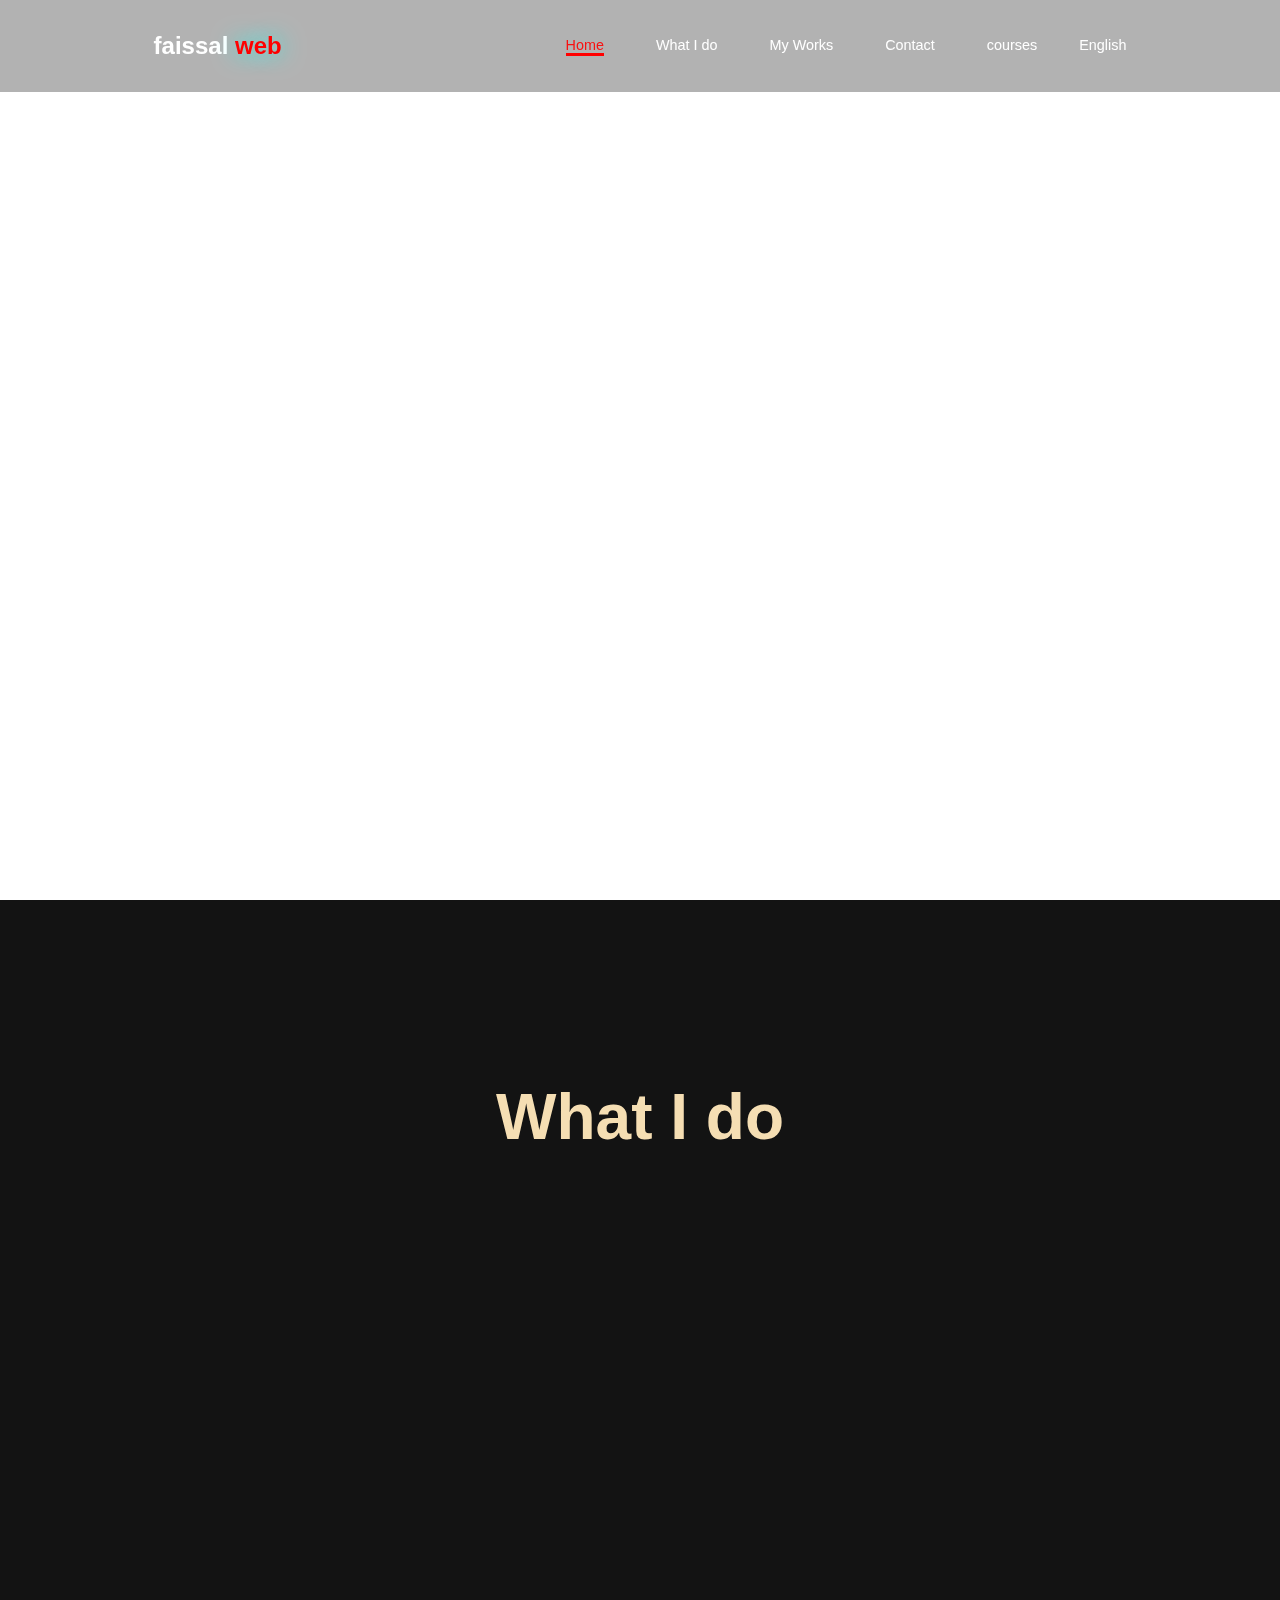
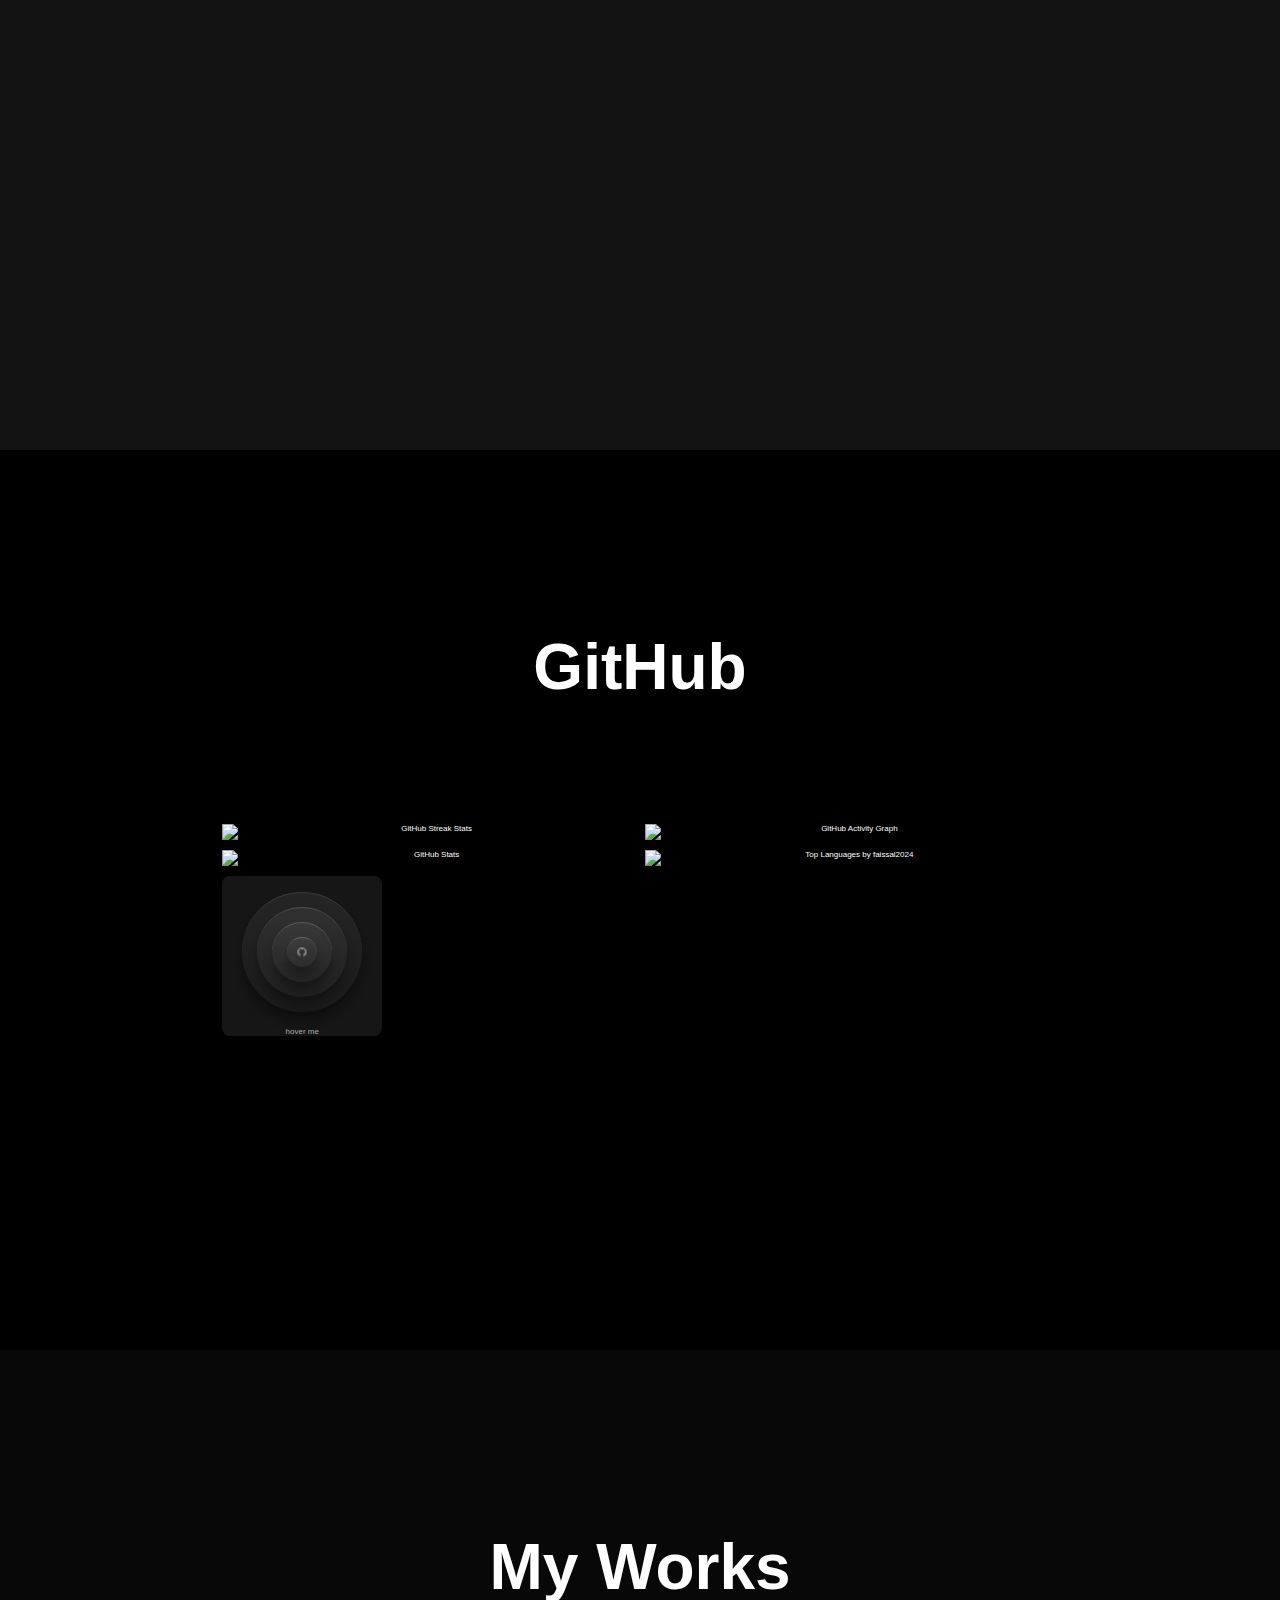
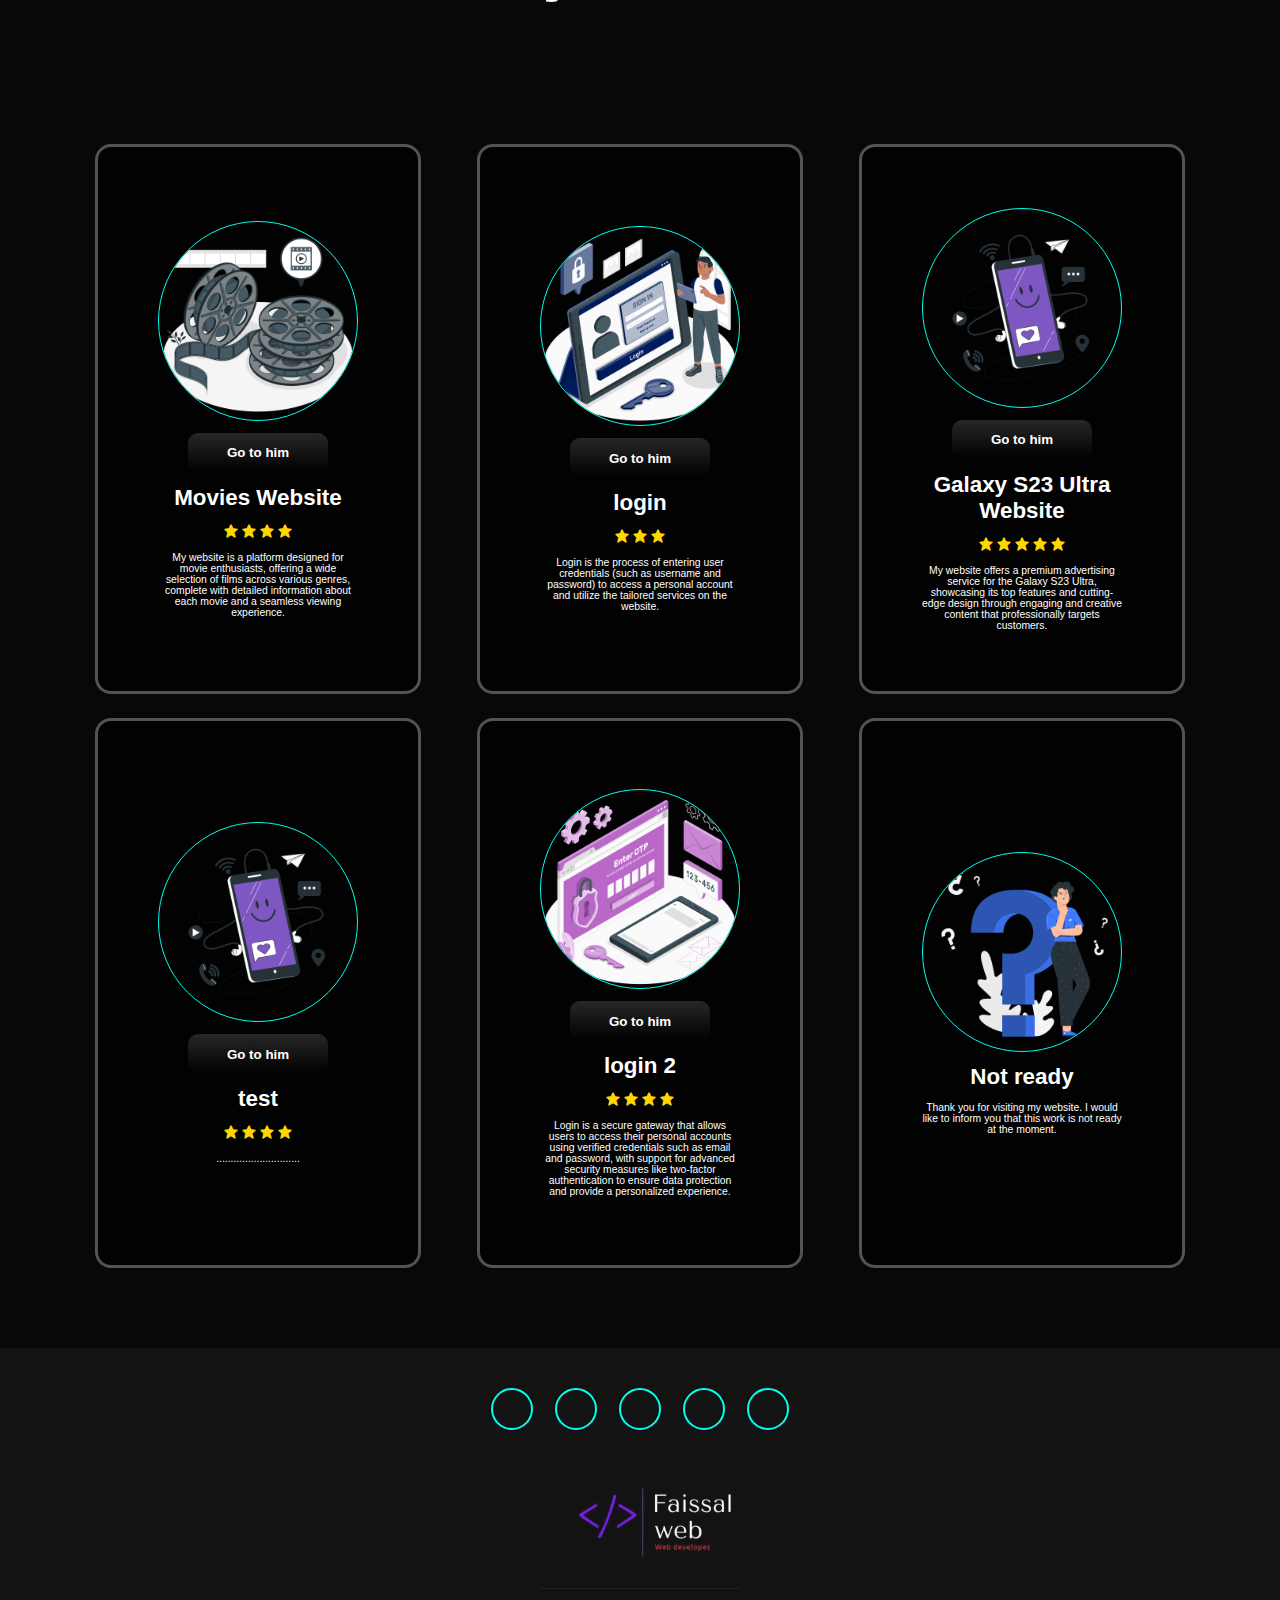
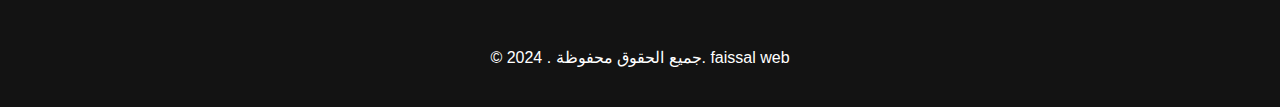
==== commit 6ff7d517: "Update index.html" ====
--- a/index.html
+++ b/index.html
@@ -82,11 +82,11 @@
   
 
 
-    <section  class="Home" id="home">
-
-      <video autoplay muted loop id="background-vd" src="https://www.desktophut.com/files/460TiRvT0TP43pa_Minimal%20Galaxy_2_prob4.mp4">
-        
-      </video>
+    <section  class="Home" id="home">    
+       <div class="home-div"
+        <!--  <video autoplay muted loop id="background-vd" src="https://www.desktophut.com/files/460TiRvT0TP43pa_Minimal%20Galaxy_2_prob4.mp4">
+        
+      </video> -->
 
         <div class="custom-shape-divider-bottom-1737232405">
     <svg data-name="Layer 1" xmlns="http://www.w3.org/2000/svg" viewBox="0 0 1200 120" preserveAspectRatio="none">
@@ -146,7 +146,7 @@
 
 
 
-        
+       </div>
 
 
        
--- a/style.css
+++ b/style.css
@@ -263,6 +263,8 @@
 
 
 .Home {
+  background-color: #fff;
+  height: 100vh;
   display: flex;
   text-align: center;
   align-items: center;
@@ -1835,4 +1837,4 @@
     font-size: 1.8rem;
   }
 
-}+}
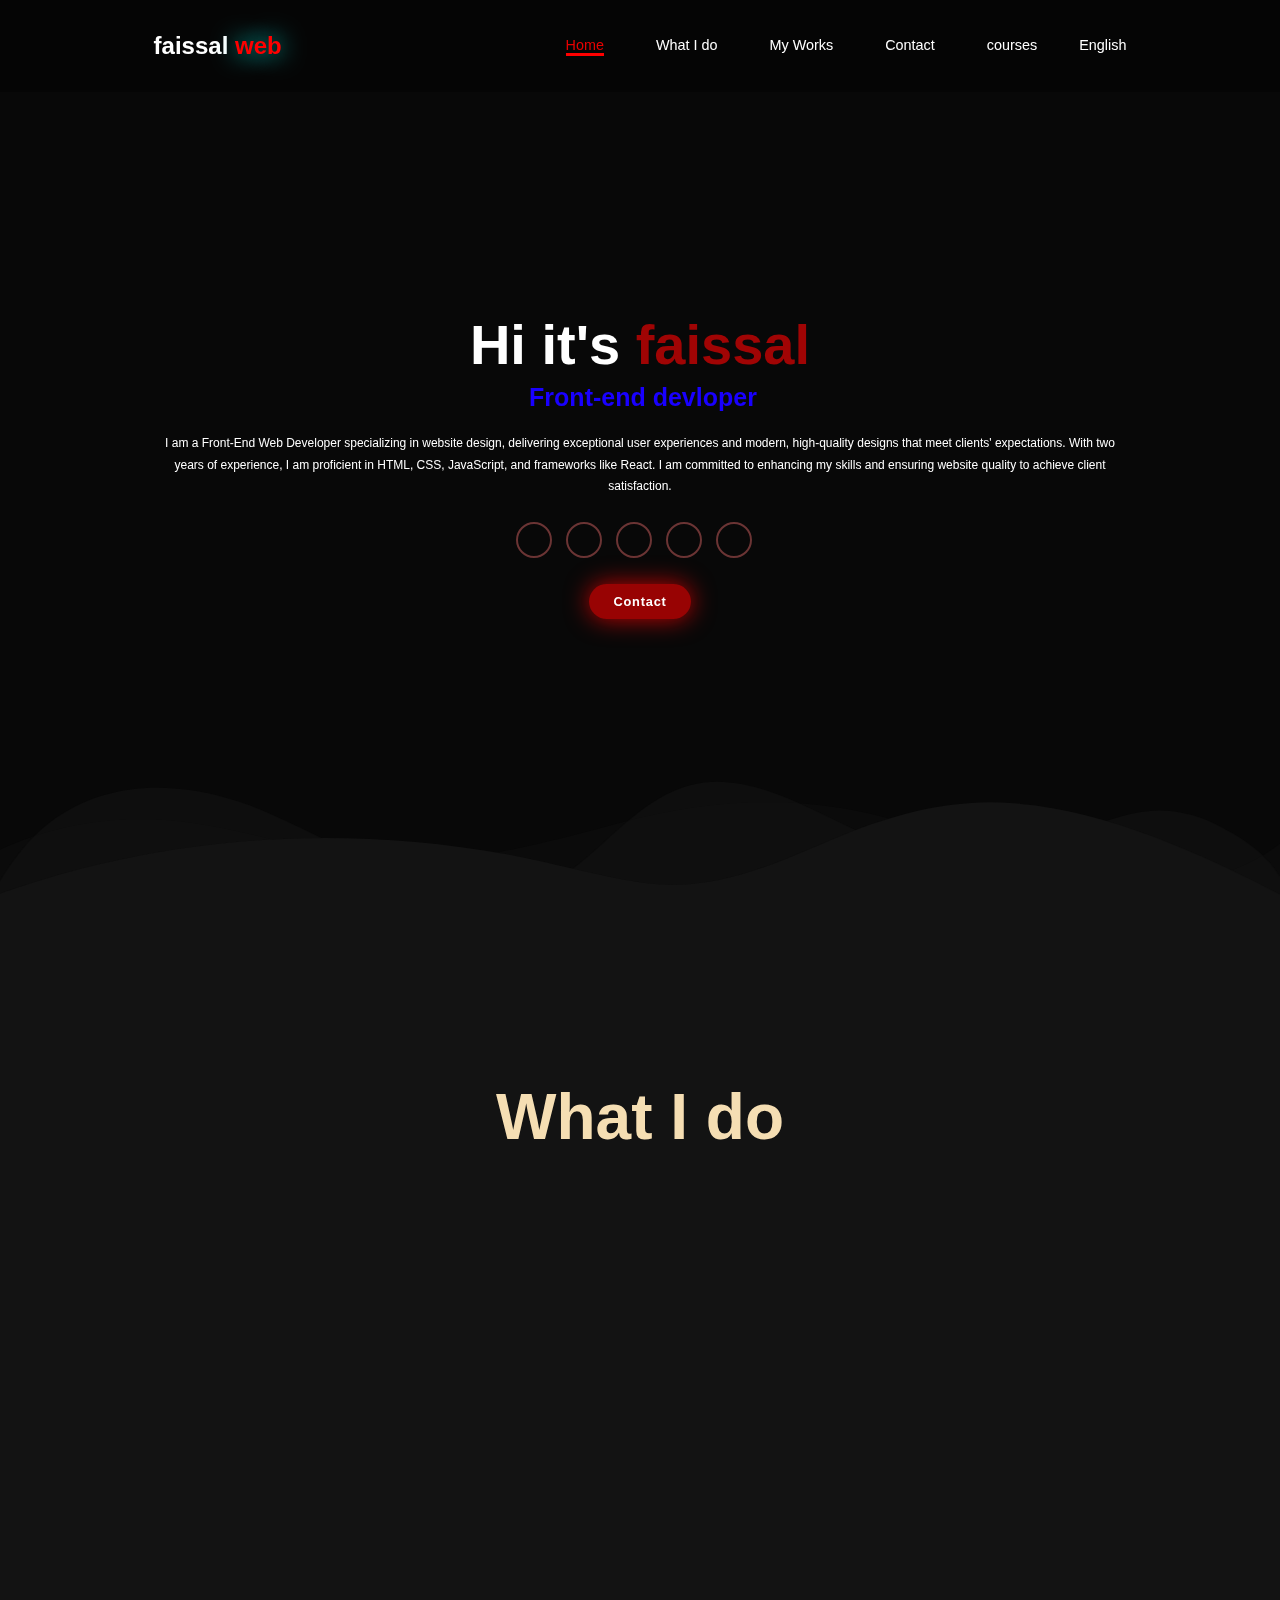
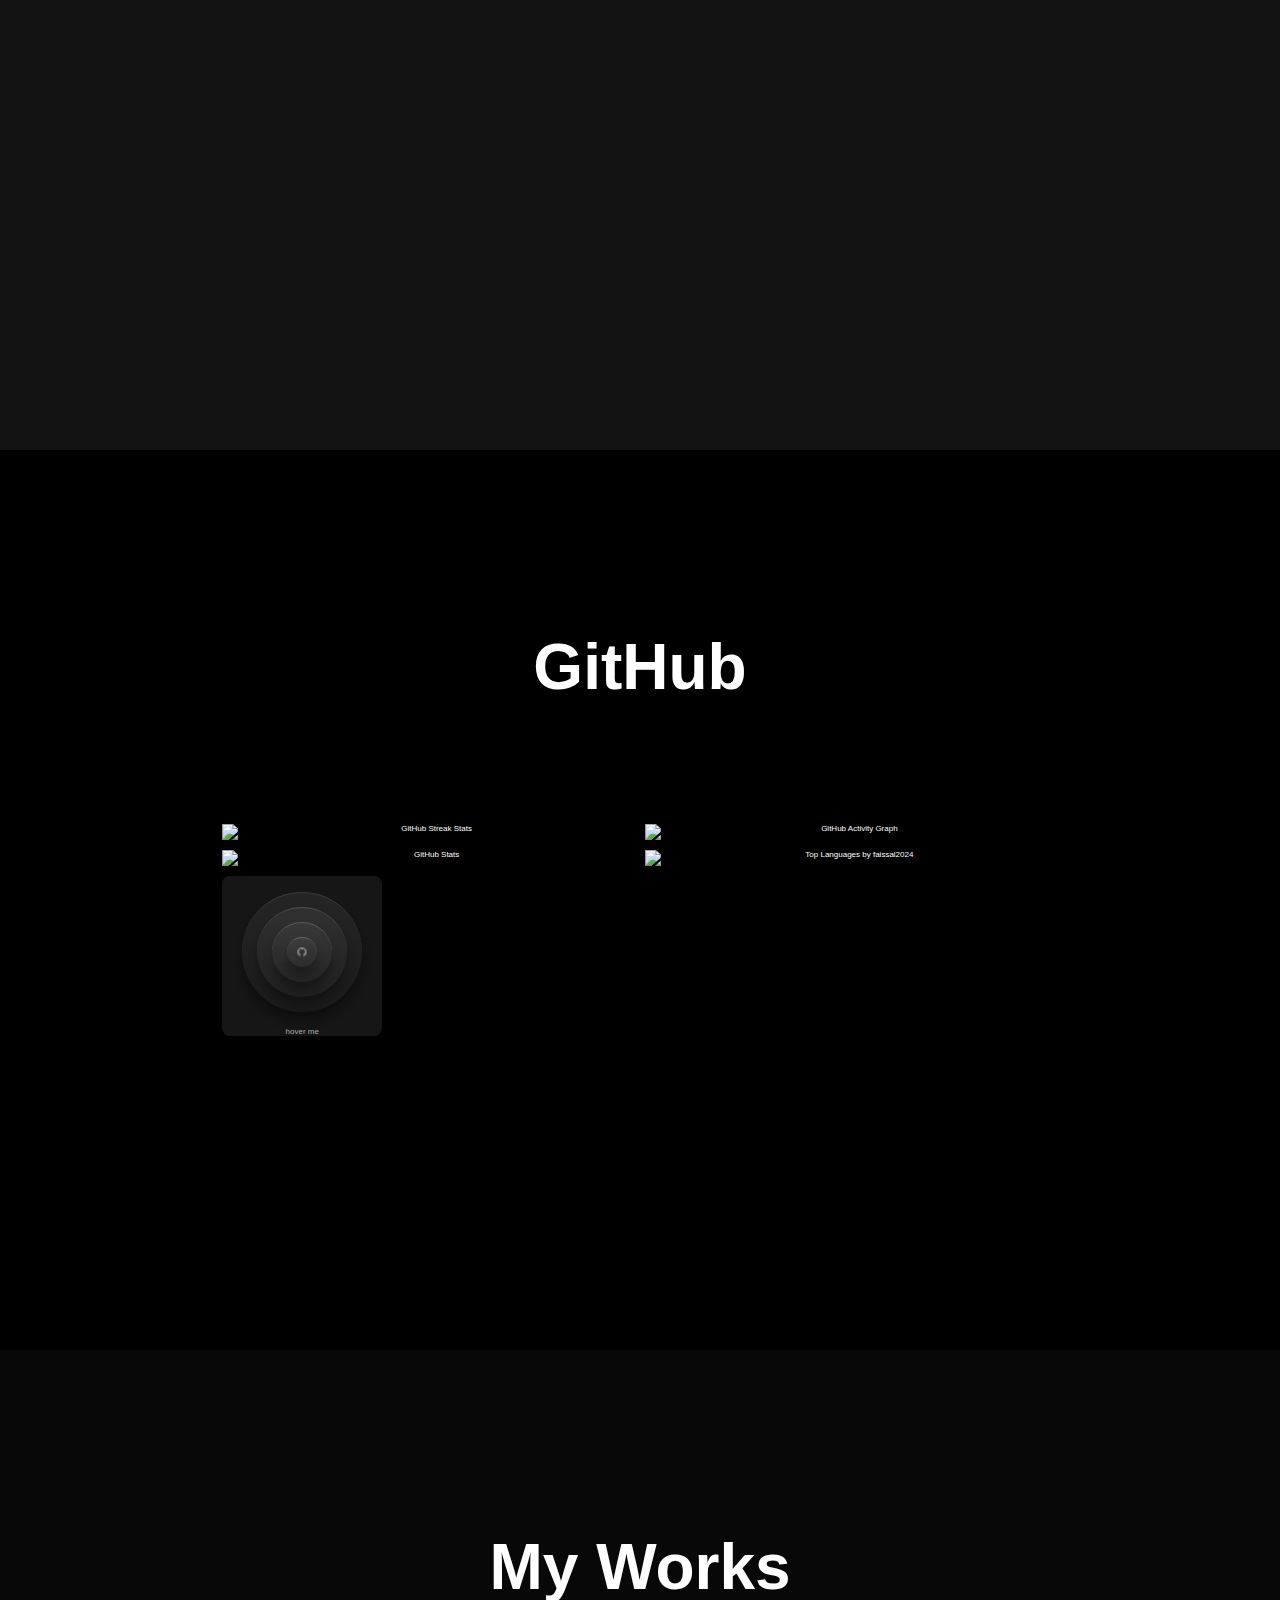
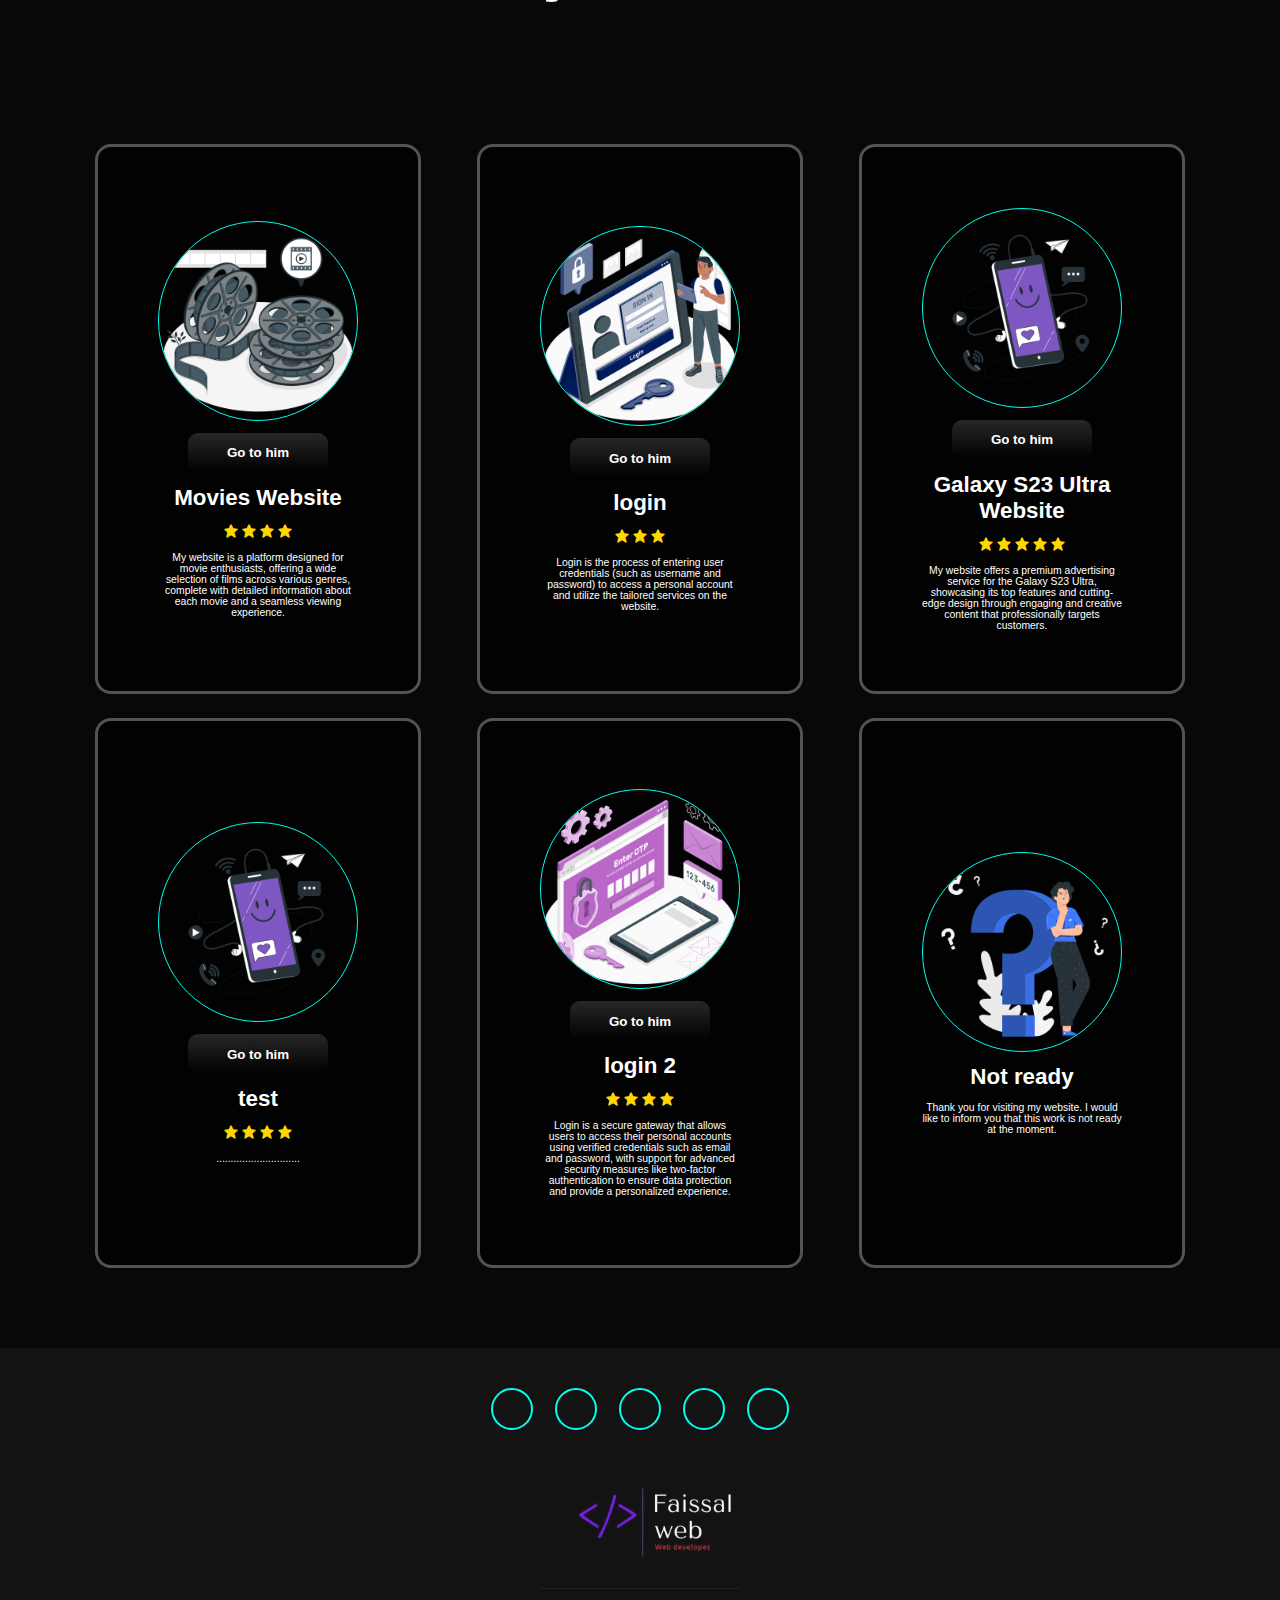
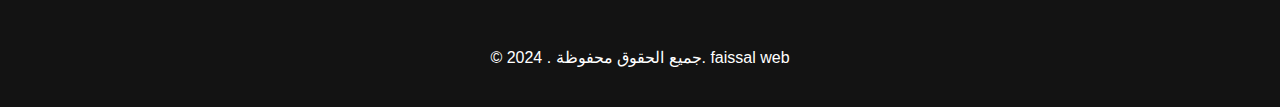
==== commit 5291a11b: "Update index.html" ====
--- a/index.html
+++ b/index.html
@@ -83,10 +83,10 @@
 
 
     <section  class="Home" id="home">    
-       <div class="home-div"
-        <!--  <video autoplay muted loop id="background-vd" src="https://www.desktophut.com/files/460TiRvT0TP43pa_Minimal%20Galaxy_2_prob4.mp4">
-        
-      </video> -->
+       
+         <video autoplay muted loop id="background-vd" src="https://www.desktophut.com/files/460TiRvT0TP43pa_Minimal%20Galaxy_2_prob4.mp4">
+        
+      </video> 
 
         <div class="custom-shape-divider-bottom-1737232405">
     <svg data-name="Layer 1" xmlns="http://www.w3.org/2000/svg" viewBox="0 0 1200 120" preserveAspectRatio="none">
@@ -94,7 +94,7 @@
         <path d="M0,0V15.81C13,36.92,27.64,56.86,47.69,72.05,99.41,111.27,165,111,224.58,91.58c31.15-10.15,60.09-26.07,89.67-39.8,40.92-19,84.73-46,130.83-49.67,36.26-2.85,70.9,9.42,98.6,31.56,31.77,25.39,62.32,62,103.63,73,40.44,10.79,81.35-6.69,119.13-24.28s75.16-39,116.92-43.05c59.73-5.85,113.28,22.88,168.9,38.84,30.2,8.66,59,6.17,87.09-7.5,22.43-10.89,48-26.93,60.65-49.24V0Z" opacity=".5" class="shape-fill"></path>
         <path d="M0,0V5.63C149.93,59,314.09,71.32,475.83,42.57c43-7.64,84.23-20.12,127.61-26.46,59-8.63,112.48,12.24,165.56,35.4C827.93,77.22,886,95.24,951.2,90c86.53-7,172.46-45.71,248.8-84.81V0Z" class="shape-fill"></path>
     </svg>
-</div>
+        </div>
 
 
 
@@ -146,7 +146,7 @@
 
 
 
-       </div>
+    
 
 
        
--- a/style.css
+++ b/style.css
@@ -18,7 +18,7 @@
 
 
 html {
-  font-size: 60%;
+  font-size: 100%;
   overflow-x: hidden;
  
 }
@@ -263,7 +263,7 @@
 
 
 .Home {
-  background-color: #fff;
+  height: 100vw;
   height: 100vh;
   display: flex;
   text-align: center;
@@ -271,12 +271,18 @@
   justify-content: center;
   overflow: hidden;
   width: 100%;
-  height: 100%;
-  gap: 15rem;
-
-}
-
-
+  
+  
+  background-size: cover;
+
+}
+
+
+.home-div{
+
+overflow:  hidden;
+background-size: cover;
+}
 #background-vd{
   justify-content: center;
   align-items: center;
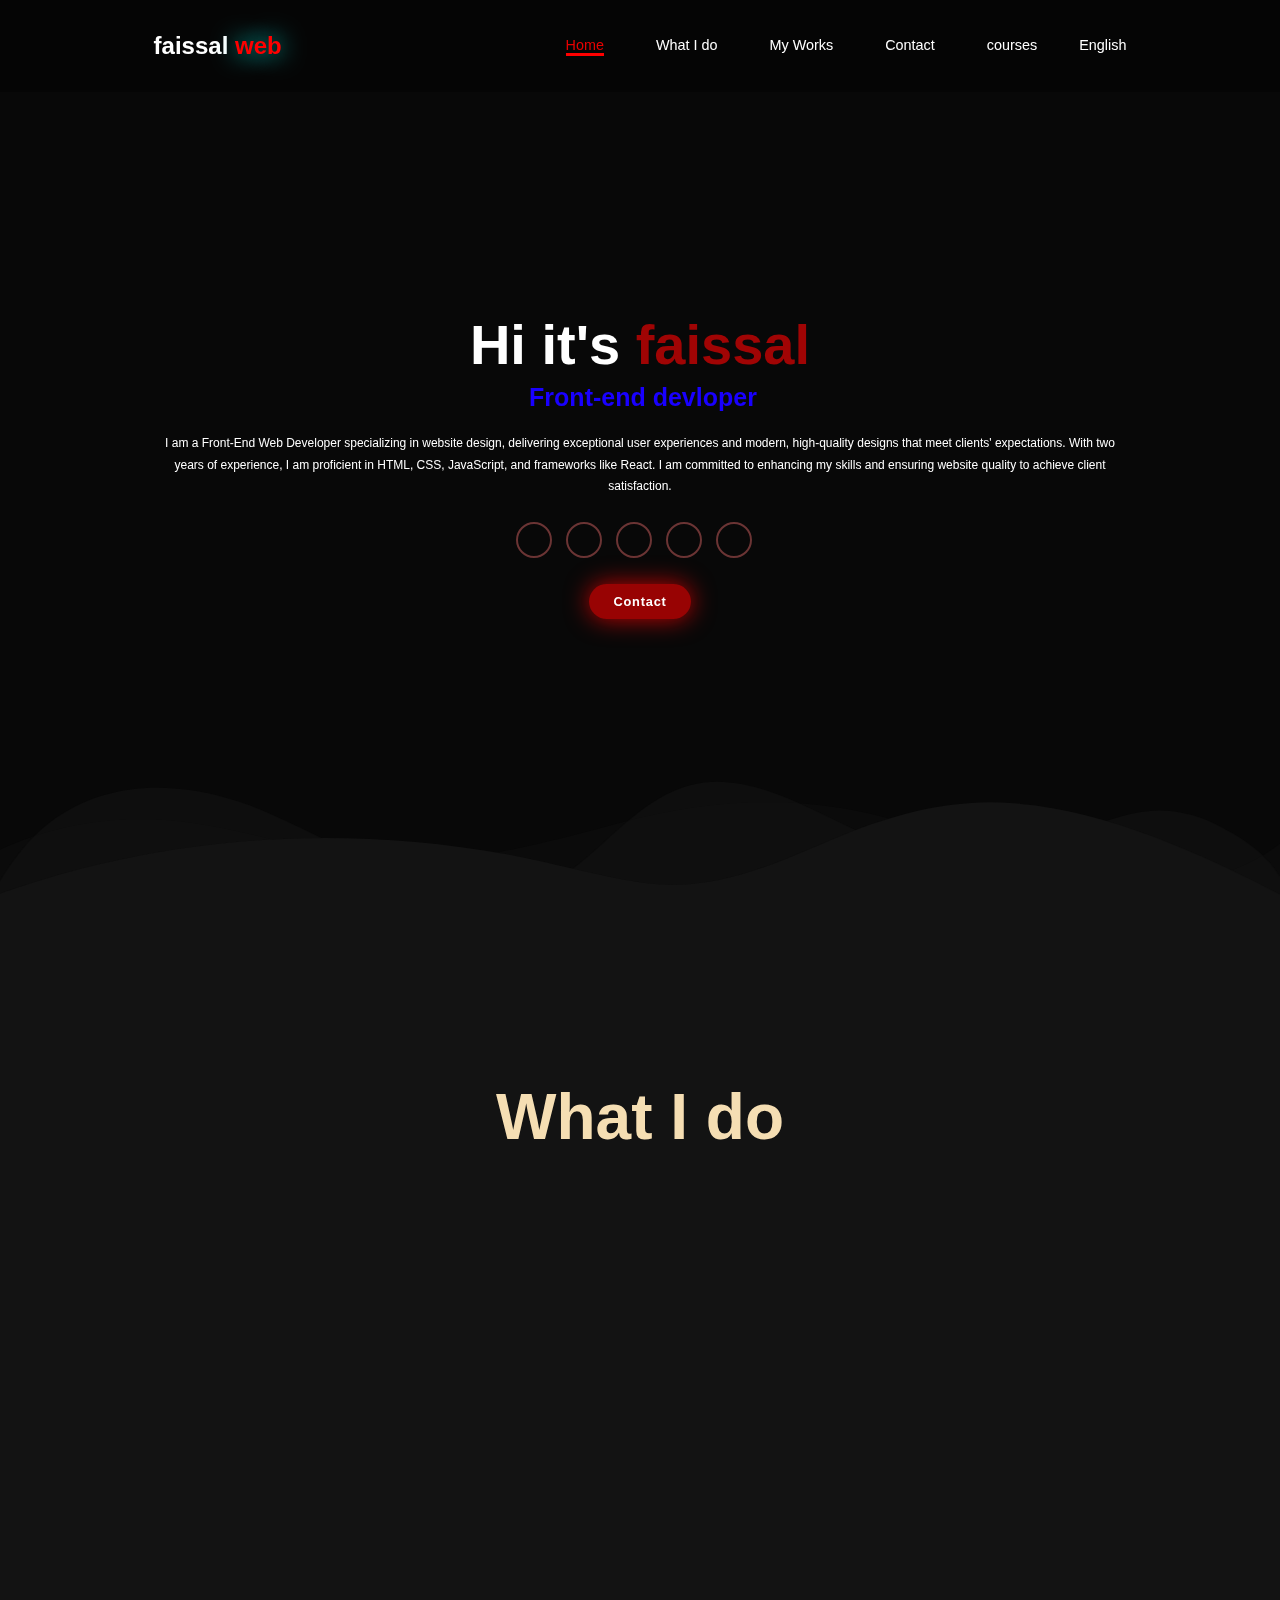
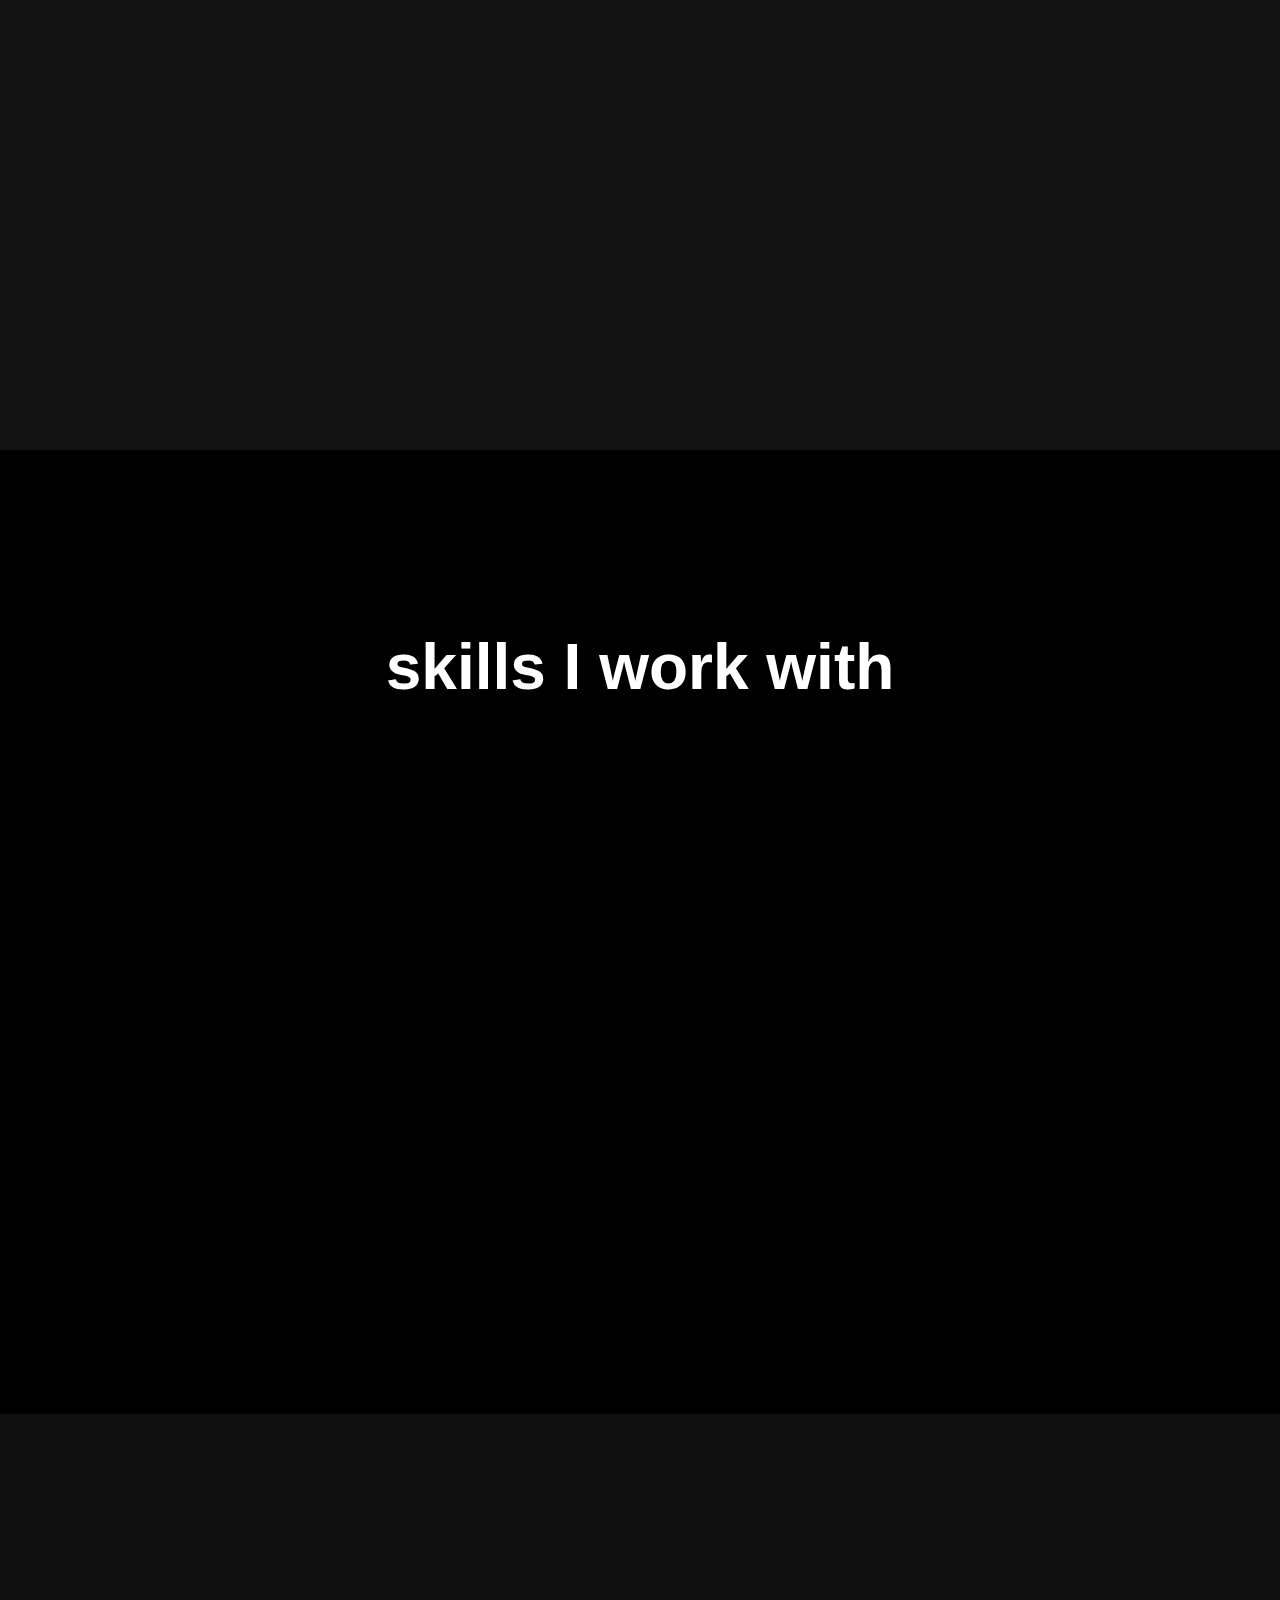
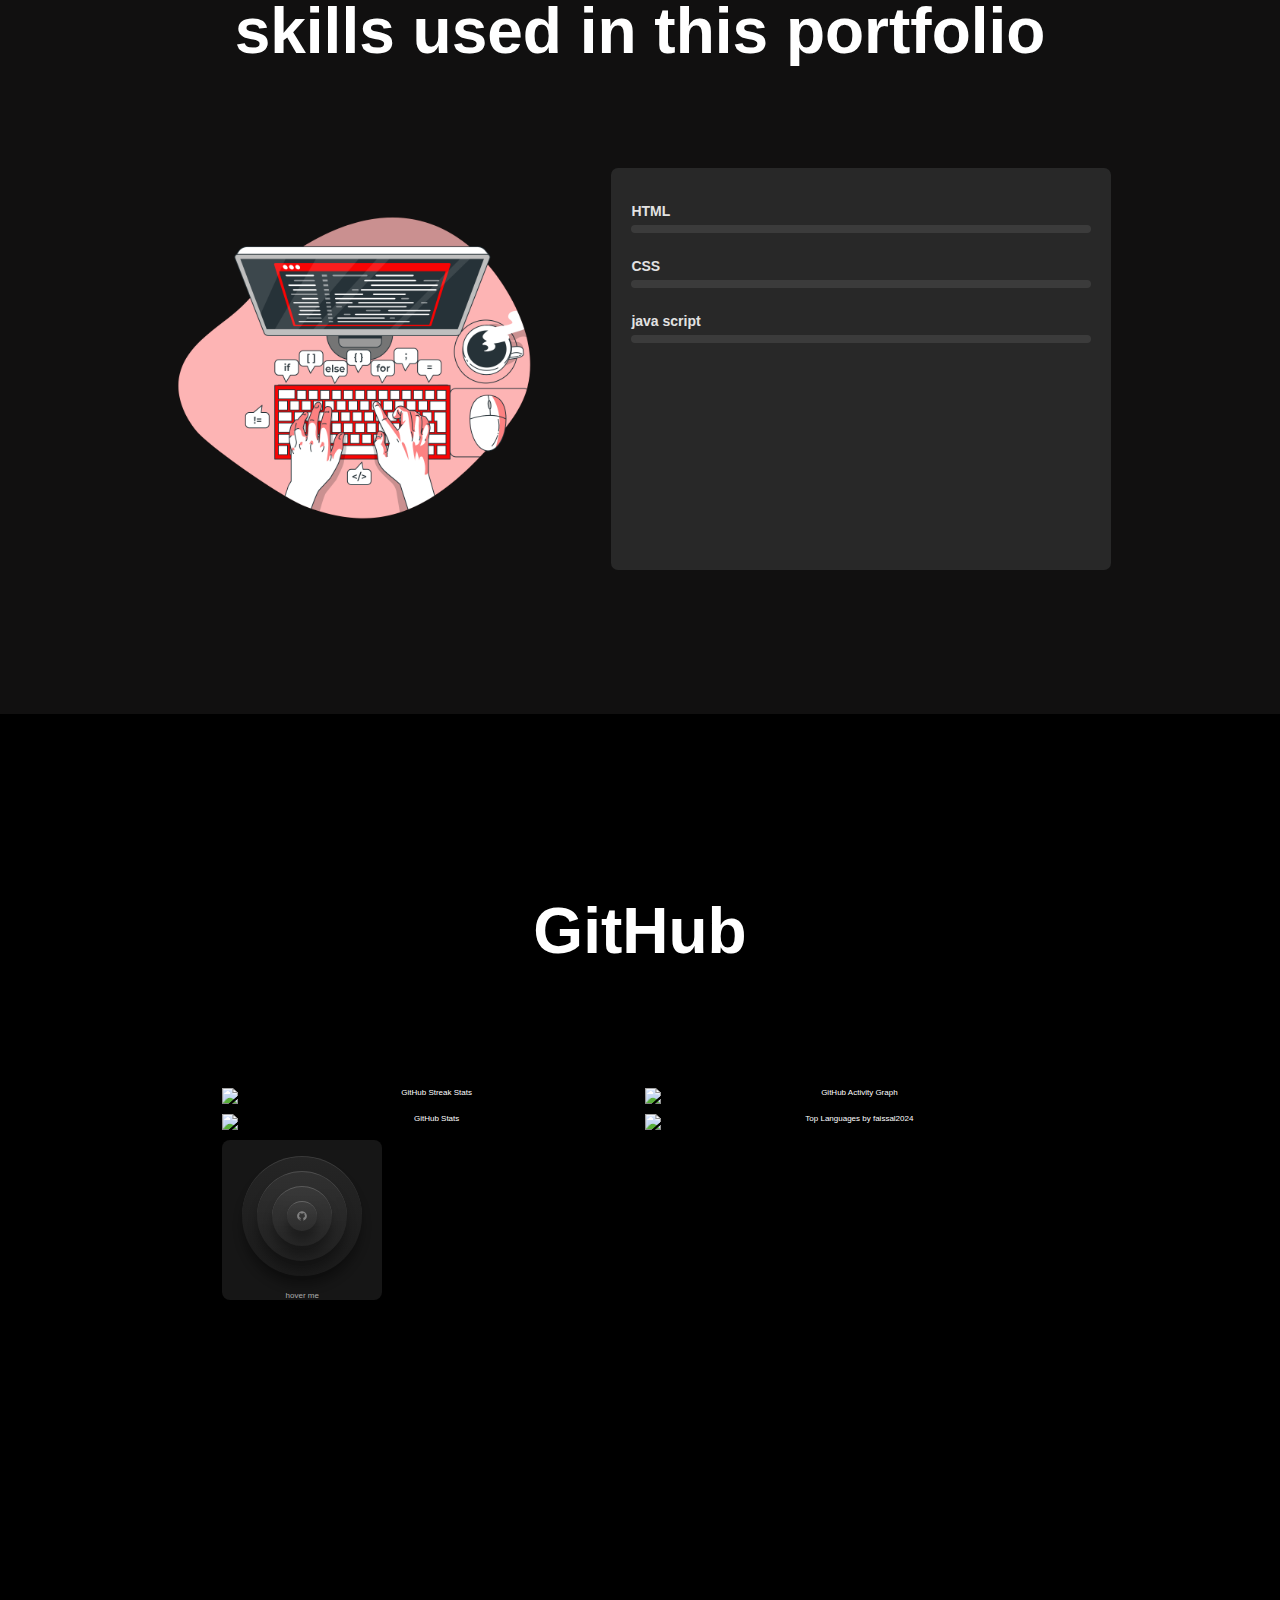
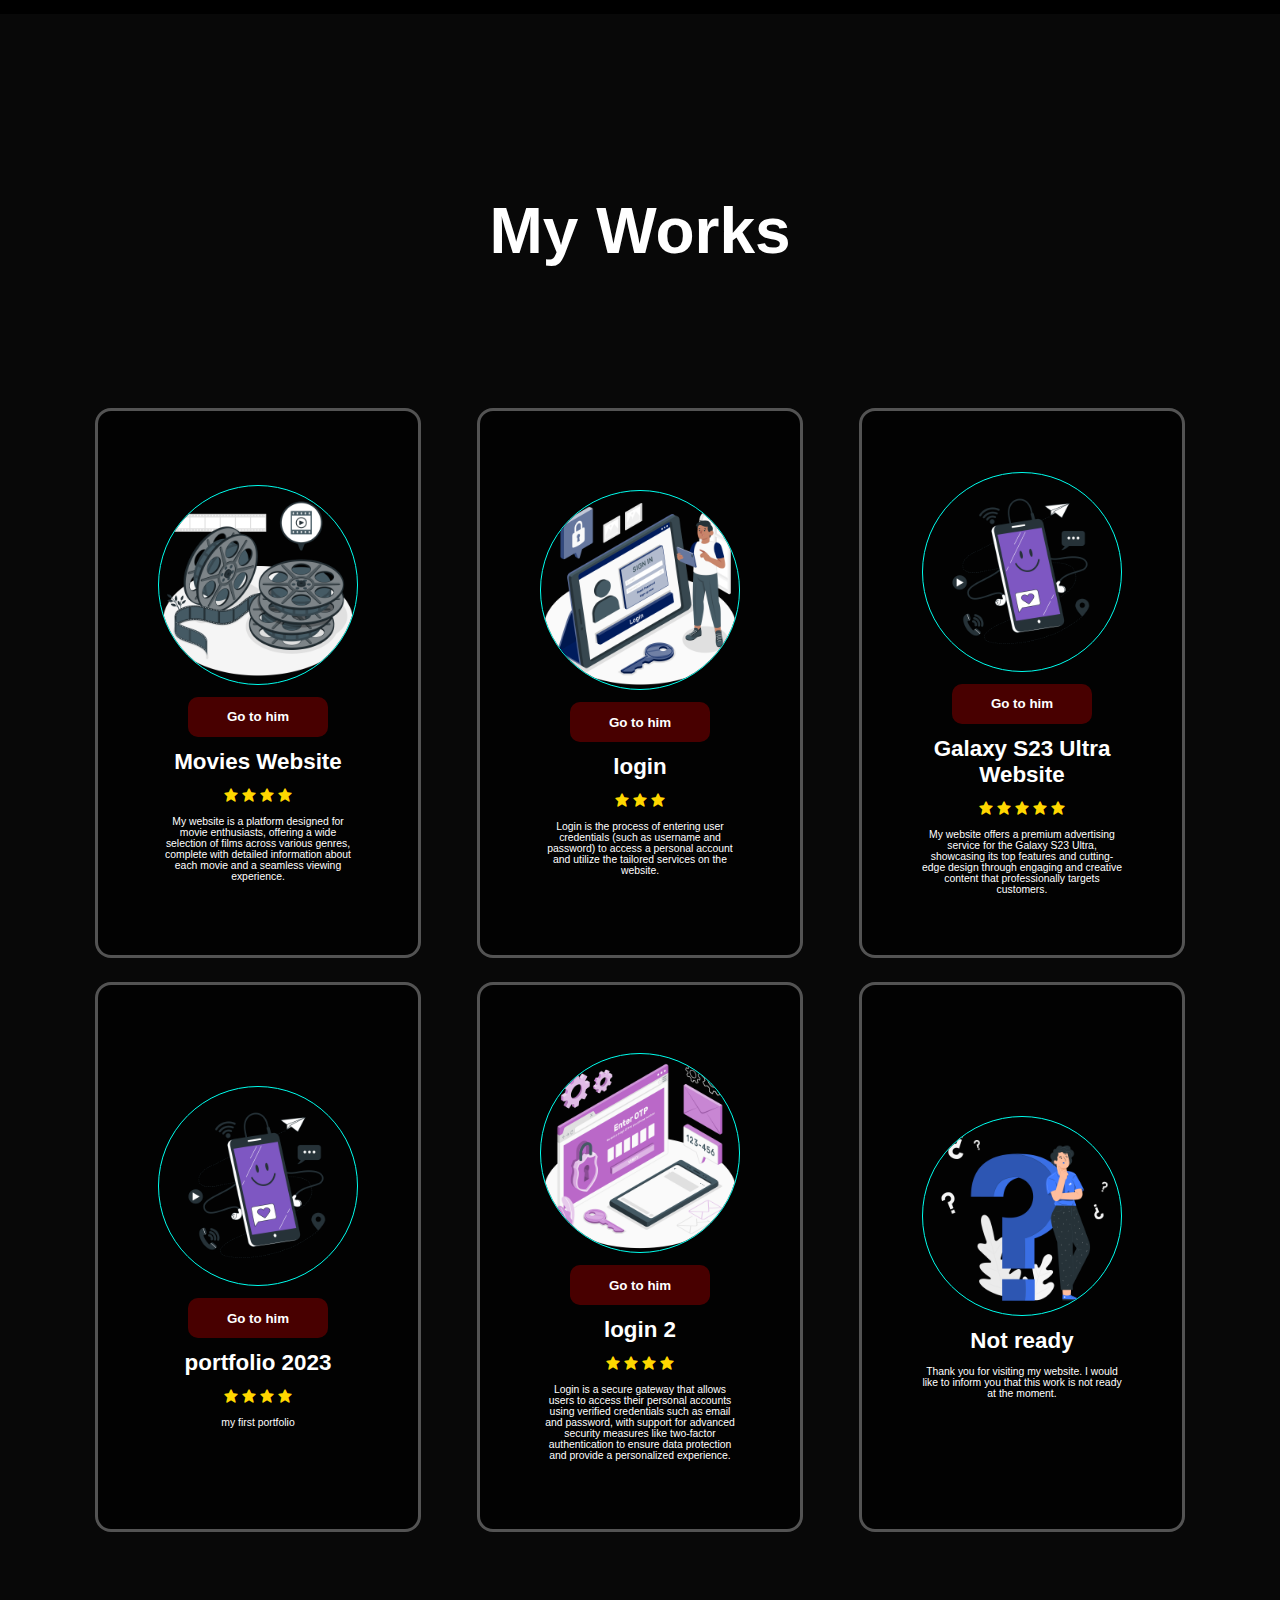
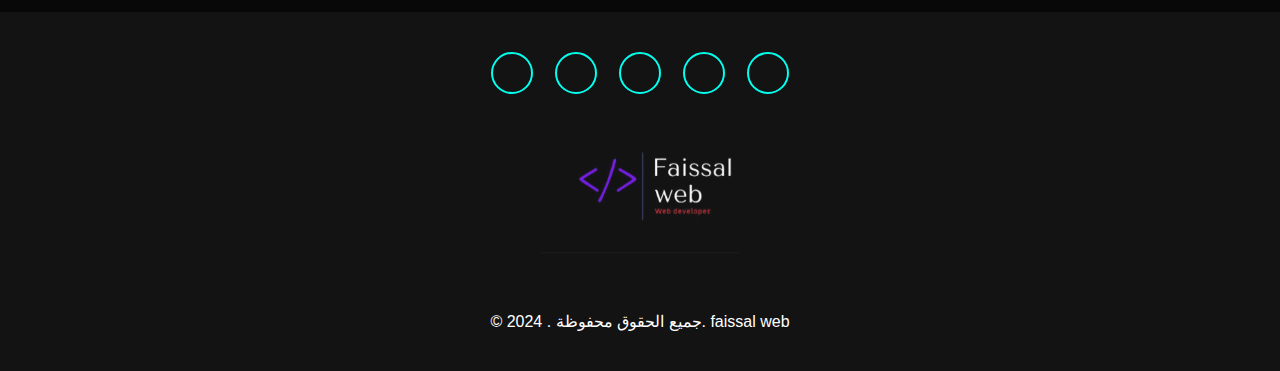
==== commit 7fb708cc: "add section my skills" ====
--- a/index.html
+++ b/index.html
@@ -6,7 +6,7 @@
     <meta name="viewport" content="width=device-width, initial-scale=1.0">
     <title>new site 05</title>
     <link rel="stylesheet" href="style.css">
-   
+    <link rel="icon" type="image/png" href="logo faissal web.jpg">
     <link href='https://unpkg.com/boxicons@2.1.4/css/boxicons.min.css' rel='stylesheet'>
     <link href="https://unpkg.com/aos@2.3.1/dist/aos.css" rel="stylesheet">
     <link href="https://fonts.googleapis.com/css2?family=Josefin+Sans:ital,wght@0,100..700;1,100..700&display=swap"
@@ -82,11 +82,11 @@
   
 
 
-    <section  class="Home" id="home">    
-       
-         <video autoplay muted loop id="background-vd" src="https://www.desktophut.com/files/460TiRvT0TP43pa_Minimal%20Galaxy_2_prob4.mp4">
-        
-      </video> 
+    <section  class="Home" id="home">
+
+      <video autoplay muted loop id="background-vd" src="https://www.desktophut.com/files/460TiRvT0TP43pa_Minimal%20Galaxy_2_prob4.mp4">
+        
+      </video>
 
         <div class="custom-shape-divider-bottom-1737232405">
     <svg data-name="Layer 1" xmlns="http://www.w3.org/2000/svg" viewBox="0 0 1200 120" preserveAspectRatio="none">
@@ -94,7 +94,7 @@
         <path d="M0,0V15.81C13,36.92,27.64,56.86,47.69,72.05,99.41,111.27,165,111,224.58,91.58c31.15-10.15,60.09-26.07,89.67-39.8,40.92-19,84.73-46,130.83-49.67,36.26-2.85,70.9,9.42,98.6,31.56,31.77,25.39,62.32,62,103.63,73,40.44,10.79,81.35-6.69,119.13-24.28s75.16-39,116.92-43.05c59.73-5.85,113.28,22.88,168.9,38.84,30.2,8.66,59,6.17,87.09-7.5,22.43-10.89,48-26.93,60.65-49.24V0Z" opacity=".5" class="shape-fill"></path>
         <path d="M0,0V5.63C149.93,59,314.09,71.32,475.83,42.57c43-7.64,84.23-20.12,127.61-26.46,59-8.63,112.48,12.24,165.56,35.4C827.93,77.22,886,95.24,951.2,90c86.53-7,172.46-45.71,248.8-84.81V0Z" class="shape-fill"></path>
     </svg>
-        </div>
+</div>
 
 
 
@@ -146,7 +146,7 @@
 
 
 
-    
+        
 
 
        
@@ -299,7 +299,7 @@
       <img src="contact-us.png" alt="">
 
     </button>
-    <button  onclick="window.location.href='.footer'" class="button2">
+    <button  onclick="window.location.href='#footer'" class="button2">
      
       <img src="footer(1).png" alt="">
 
@@ -312,10 +312,6 @@
     </button>
   </div>
   
-
-
-
-
 
 
 
@@ -388,6 +384,145 @@
      
 
     </section>
+
+
+
+    <section class="my-skills">
+
+
+      <h2 class="heading">skills I work with</h2>
+
+        
+        <div class="my-skil">
+
+
+<div data-aos="fade-up" class="e-card playing">
+    <div class="image"></div>
+    
+    <div class="wave"></div>
+    <div class="wave"></div>
+    <div class="wave"></div>
+    
+  
+        <div class="infotop">
+  
+          <img src="html-5(1).png" alt="">
+          <br><br><br>      
+    HTML
+  <br>
+  <div class="name">structure building language</div>
+    </div>
+  </div>
+
+
+
+
+<div data-aos="fade-up" class="e-card playing">
+    <div class="image"></div>
+    
+    <div class="wave3"></div>
+    <div class="wave3"></div>
+    <div class="wave3"></div>
+    
+  
+        <div class="infotop">
+  
+          <img src="js.png" alt="">
+
+
+      <br><br><br>     
+   Java Script
+  <br>
+  <div class="name">to make the responsive</div>
+    </div>
+  </div>
+
+
+
+
+<div data-aos="fade-up" class="e-card playing">
+    <div class="image"></div>
+    
+    <div class="wave2"></div>
+    <div class="wave2"></div>
+    <div class="wave2"></div>
+    
+  
+        <div class="infotop">
+  
+          <img src="css-3.png" alt="">
+
+     <br><br><br>     
+    CSS
+  <br>
+  <div class="name">used to decorate the site</div>
+    </div>
+  </div>
+
+
+
+</div>
+
+    </section>
+
+
+
+
+  <section class="skills1">
+
+
+    <h2 class="heading">skills used in this portfolio</h2>
+
+
+  <div class="ski">
+   
+
+
+        <div class="skills1-img">
+
+            <img src="Code typing-bro.png" alt="">
+          
+            </div>
+
+
+<div class="container3">
+    <div class="skill-box">
+      <span class="title">HTML</span>
+  
+      <div class="skill-bar">
+        <span class="skill-per html">
+          <span class="tooltip">57,3%</span>
+        </span>
+      </div>
+    </div>
+  
+    <div class="skill-box">
+      <span class="title">CSS</span>
+  
+      <div class="skill-bar">
+        <span class="skill-per scss">
+          <span class="tooltip">34,1%</span>
+        </span>
+      </div>
+    </div>
+    <div class="skill-box">
+      <span class="title">java script</span>
+  
+      <div class="skill-bar">
+        <span class="skill-per Boostrap">
+          <span class="tooltip">8,1%</span>
+        </span>
+      </div>
+    </div>
+  </div>
+  
+  
+</div>
+
+  </section>
+
+
+
 
 
 
@@ -614,7 +749,7 @@
 
 
             
-                    <h2 id="Galaxy">test</h2>
+                    <h2 id="Galaxy">portfolio 2023</h2>
                     <div class="rating">
 
                         <i class='bx bxs-star' id="star"></i>
@@ -626,7 +761,7 @@
 
 
                     </div>
-                    <p id="Galaxy p"> .............................
+                    <p id="Galaxy p"> my first portfolio
 
                     </p>
                 </div>
@@ -730,7 +865,7 @@
 
   
 
-    <footer class="footer">
+    <footer id="footer" class="footer">
         <div class="social">
 
             <a href="https://www.instagram.com/faissal_web?igsh=eWl0NXdlNHd2dnJ3" class="fa-brands fa-instagram"
--- a/style.css
+++ b/style.css
@@ -18,7 +18,7 @@
 
 
 html {
-  font-size: 100%;
+  font-size: 60%;
   overflow-x: hidden;
  
 }
@@ -263,26 +263,18 @@
 
 
 .Home {
-  height: 100vw;
-  height: 100vh;
   display: flex;
   text-align: center;
   align-items: center;
   justify-content: center;
   overflow: hidden;
   width: 100%;
-  
-  
-  background-size: cover;
-
-}
-
-
-.home-div{
-
-overflow:  hidden;
-background-size: cover;
-}
+  height: 100%;
+  gap: 15rem;
+
+}
+
+
 #background-vd{
   justify-content: center;
   align-items: center;
@@ -623,6 +615,363 @@
 
 
 
+.my-skills{
+  background-color: #000;
+}
+
+
+.my-skil{
+  justify-content: center;
+  align-items: center;
+  display: flex;
+  flex-wrap: wrap;
+  gap: 15px;
+}
+
+
+
+.e-card {
+  margin: 100px auto;
+  background: transparent;
+  box-shadow: 0px 8px 28px -9px rgba(0,0,0,0.45);
+  position: relative;
+  width: 240px;
+  height: 330px;
+  border-radius: 16px;
+  overflow: hidden;
+}
+
+
+
+
+
+.wave {
+  position: absolute;
+  width: 540px;
+  height: 700px;
+  opacity: 0.6;
+  left: 0;
+  top: 0;
+  margin-left: -50%;
+  margin-top: -70%;
+  background: linear-gradient(744deg,#b80600,#da2c00 60%,#00ddeb);
+}
+
+
+.wave2 {
+  position: absolute;
+  width: 540px;
+  height: 700px;
+  opacity: 0.6;
+  left: 0;
+  top: 0;
+  margin-left: -50%;
+  margin-top: -70%;
+  background: linear-gradient(744deg,#000c74,#2600ff 60%,#00ddeb);
+}
+
+
+.wave2:nth-child(2),
+.wave2:nth-child(3) {
+  top: 210px;
+}
+
+
+
+
+.playing .wave2 {
+  border-radius: 40%;
+  animation: wave 3000ms infinite linear;
+}
+
+.wave2 {
+  border-radius: 40%;
+  animation: wave 55s infinite linear;
+}
+
+.playing .wave2:nth-child(2) {
+  animation-duration: 4000ms;
+}
+
+.wave2:nth-child(2) {
+  animation-duration: 50s;
+}
+
+.playing .wave2:nth-child(3) {
+  animation-duration: 5000ms;
+}
+
+
+
+@keyframes wave2 {
+  0% {
+    transform: rotate(0deg);
+  }
+
+  100% {
+    transform: rotate(360deg);
+  }
+}
+
+
+
+
+.wave3 {
+  position: absolute;
+  width: 540px;
+  height: 700px;
+  opacity: 0.6;
+  left: 0;
+  top: 0;
+  margin-left: -50%;
+  margin-top: -70%;
+  background: linear-gradient(744deg,#d9ff00,#55df06 60%,#00ddeb);
+}
+
+
+.wave3:nth-child(2),
+.wave3:nth-child(3) {
+  top: 210px;
+}
+
+
+
+
+.playing .wave3 {
+  border-radius: 40%;
+  animation: wave 3000ms infinite linear;
+}
+
+.wave3 {
+  border-radius: 40%;
+  animation: wave 55s infinite linear;
+}
+
+.playing .wave3:nth-child(2) {
+  animation-duration: 4000ms;
+}
+
+.wave3:nth-child(2) {
+  animation-duration: 50s;
+}
+
+.playing .wave3:nth-child(3) {
+  animation-duration: 5000ms;
+}
+
+
+
+@keyframes wave3 {
+  0% {
+    transform: rotate(0deg);
+  }
+
+  100% {
+    transform: rotate(360deg);
+  }
+}
+
+
+
+
+
+
+
+.icon {
+  width: 3em;
+  margin-top: -1em;
+  padding-bottom: 1em;
+}
+
+.infotop {
+  text-align: center;
+  font-size: 20px;
+  position: absolute;
+  top: 5.6em;
+  left: 0;
+  right: 0;
+  color: rgb(255, 255, 255);
+  font-weight: 600;
+}
+
+.name {
+  font-size: 14px;
+  font-weight: 100;
+  position: relative;
+  top: 1em;
+  text-transform: lowercase;
+}
+
+.wave:nth-child(2),
+.wave:nth-child(3) {
+  top: 210px;
+}
+
+.playing .wave {
+  border-radius: 40%;
+  animation: wave 3000ms infinite linear;
+}
+
+.wave {
+  border-radius: 40%;
+  animation: wave 55s infinite linear;
+}
+
+.playing .wave:nth-child(2) {
+  animation-duration: 4000ms;
+}
+
+.wave:nth-child(2) {
+  animation-duration: 50s;
+}
+
+.playing .wave:nth-child(3) {
+  animation-duration: 5000ms;
+}
+
+.wave:nth-child(3) {
+  animation-duration: 45s;
+}
+
+@keyframes wave {
+  0% {
+    transform: rotate(0deg);
+  }
+
+  100% {
+    transform: rotate(360deg);
+  }
+}
+
+
+
+
+
+.ski{
+  justify-content: space-between;
+  display: flex;
+  flex-wrap: wrap;
+  gap: 20px;
+
+}
+
+
+.skills1{
+  background-color: #111010;
+ 
+  
+}
+
+.skills1-img img{
+  padding: 10px;
+  max-width: 50rem;
+}
+
+
+
+
+.container3 {
+  padding: 5px;
+  position: relative;
+  align-items: end;
+  max-width: 500px;
+  width: 100%;
+  background: #282828;
+  margin: 0 15px;
+  padding: 10px 20px;
+  border-radius: 7px;
+}
+
+.container3 .skill-box {
+  width: 100%;
+  margin: 25px 0;
+}
+
+.skill-box .title {
+  display: block;
+  font-size: 14px;
+  font-weight: 600;
+  color: rgb(226, 226, 226);
+}
+
+.skill-box .skill-bar {
+  height: 8px;
+  width: 100%;
+  border-radius: 6px;
+  margin-top: 6px;
+  background: rgba(236, 236, 236, 0.1);
+}
+
+.skill-bar .skill-per {
+  position: relative;
+  display: block;
+  height: 100%;
+  width: 90%;
+  border-radius: 6px;
+  background: rgb(226, 226, 226);
+  animation: progress 0.4s ease-in-out forwards;
+  opacity: 0;
+}
+
+.skill-per.html {
+  /*progreso de las diferentes lenguajes*/
+  width: 62%;
+  animation-delay: 0.1s;
+}
+
+.skill-per.scss {
+  /*progreso de las diferentes lenguajes*/
+  width: 45%;
+  animation-delay: 0.1s;
+}
+
+.skill-per.Boostrap {
+  /*progreso de las diferentes lenguajes*/
+  width: 35%;
+  animation-delay: 0.2s;
+}
+
+@keyframes progress {
+  0% {
+    width: 0;
+    opacity: 1;
+  }
+
+  100% {
+    opacity: 1;
+  }
+}
+
+.skill-per .tooltip {
+  position: absolute;
+  right: -14px;
+  top: -28px;
+  font-size: 9px;
+  font-weight: 500;
+  color: rgb(0, 0, 0);
+  font-weight: bold;
+  padding: 2px 6px;
+  border-radius: 3px;
+  background: rgb(226, 226, 226);
+  z-index: 1;
+}
+
+.tooltip::before {
+  content: "";
+  position: absolute;
+  left: 50%;
+  bottom: -2px;
+  height: 10px;
+  width: 10px;
+  z-index: -1;
+  background-color: rgb(226, 226, 226);
+  transform: translateX(-50%) rotate(45deg);
+}
+
+
+
+
+
 
 
 .heading {
@@ -749,7 +1098,6 @@
 .services {
   background: var(--second-bg-color);
   color: black;
-
 }
 
 .services h2 {
@@ -1140,7 +1488,7 @@
 }
 
 
-/* From Uiverse.io by JaydipPrajapati1910 */
+
 .button {
   width: 140px;
   height: 40px;
@@ -1157,7 +1505,7 @@
   cursor: pointer;
   font-weight: 900;
   transition-duration: .2s;
-  background: linear-gradient(0deg, #000, #272727);
+  background: rgba(105, 0, 0, 0.692);
 }
 
 .button:before,
@@ -1678,8 +2026,12 @@
 
   .testimonials .wrapper {
     grid-template-columns: repeat(1, 1fr);
-
-  }
+ 
+  }
+
+
+ 
+
 
   .contact form {
     flex-direction: column;
@@ -1687,6 +2039,7 @@
 
   .footer {
     padding: 2rem 3%;
+  
   }
 
 }
@@ -1712,6 +2065,19 @@
   }
 
 
+
+
+    
+    body {
+
+      margin: 0;
+      padding: 0;
+      width: 100%;
+      overflow-x: hidden;
+
+    }
+
+
   .navbar a {
     margin: 0 15px;
     text-decoration: none;
@@ -1727,8 +2093,10 @@
   
 .button-container {
   display: flex;
-  position: sticky;
-  top: 0;
+  position: fixed;
+  bottom: 0;
+  left: 0;
+  width: 100%;
   background-color: rgba(0, 72, 144, 0.897);
   align-items: center;
   justify-content: space-around;
@@ -1736,7 +2104,7 @@
   box-shadow: rgba(0, 0, 0, 0.35) 0px 5px 15px,
     rgba(0, 73, 144, 0.5) 5px 10px 15px;
   transition: all 0.5s;
-  z-index: 99;
+  z-index: 10;
 }
 .button-container:hover {
   transition: all 0.5s;
@@ -1773,10 +2141,40 @@
 
 
 
+
+
+
+
+
   .Home {
     flex-direction: column-reverse;
+    height: 100%;
+    max-width: 100%;
+    display: flex;
+    text-align: center;
+    align-items: center;
+    justify-content: center;
+    overflow: hidden;
+    width: 100%;
+    
+    
+    background-size: cover;
+
   }
   
+#background-vd{
+  max-width: 100%;
+  overflow-x: hidden;
+  justify-content: center;
+  align-items: center;
+  position: absolute;
+  top: 0;
+  left: 0;
+  width: 100%;
+  height: 100vh;
+  object-fit: cover;
+  z-index: -10;
+}
 
   .home-content h3 {
     font-size: 2.6rem;
@@ -1797,6 +2195,16 @@
     width: 56vw;
   }
 
+
+  .skills1-img img{
+    padding: 10px;
+    max-width: 100%;
+  }
+  
+
+
+
+
   .service-box .service-info {
     padding: 0%;
     text-align: center;
@@ -1823,6 +2231,23 @@
     grid-template-columns: repeat(1, 1fr);
   }
 
+  .wrapper{
+    width: 100%;
+    max-width: 400px;
+    margin: 0 auto;
+    padding: 0 15px;
+    display: flex;
+    overflow-x: scroll;
+    padding: 24px;
+    scroll-snap-type: x mandatory;
+    scroll-padding-top: 24px;
+    border-radius: 8px;
+    gap: 20px;
+  }
+
+
+
+
   .contact form .input-box input,
   .contact form textarea {
     width: 70%;
@@ -1834,6 +2259,12 @@
 
   }
 
+
+  .footer{
+    z-index: 11;
+  }
+
+
 }
 
 
@@ -1843,4 +2274,4 @@
     font-size: 1.8rem;
   }
 
-}
+}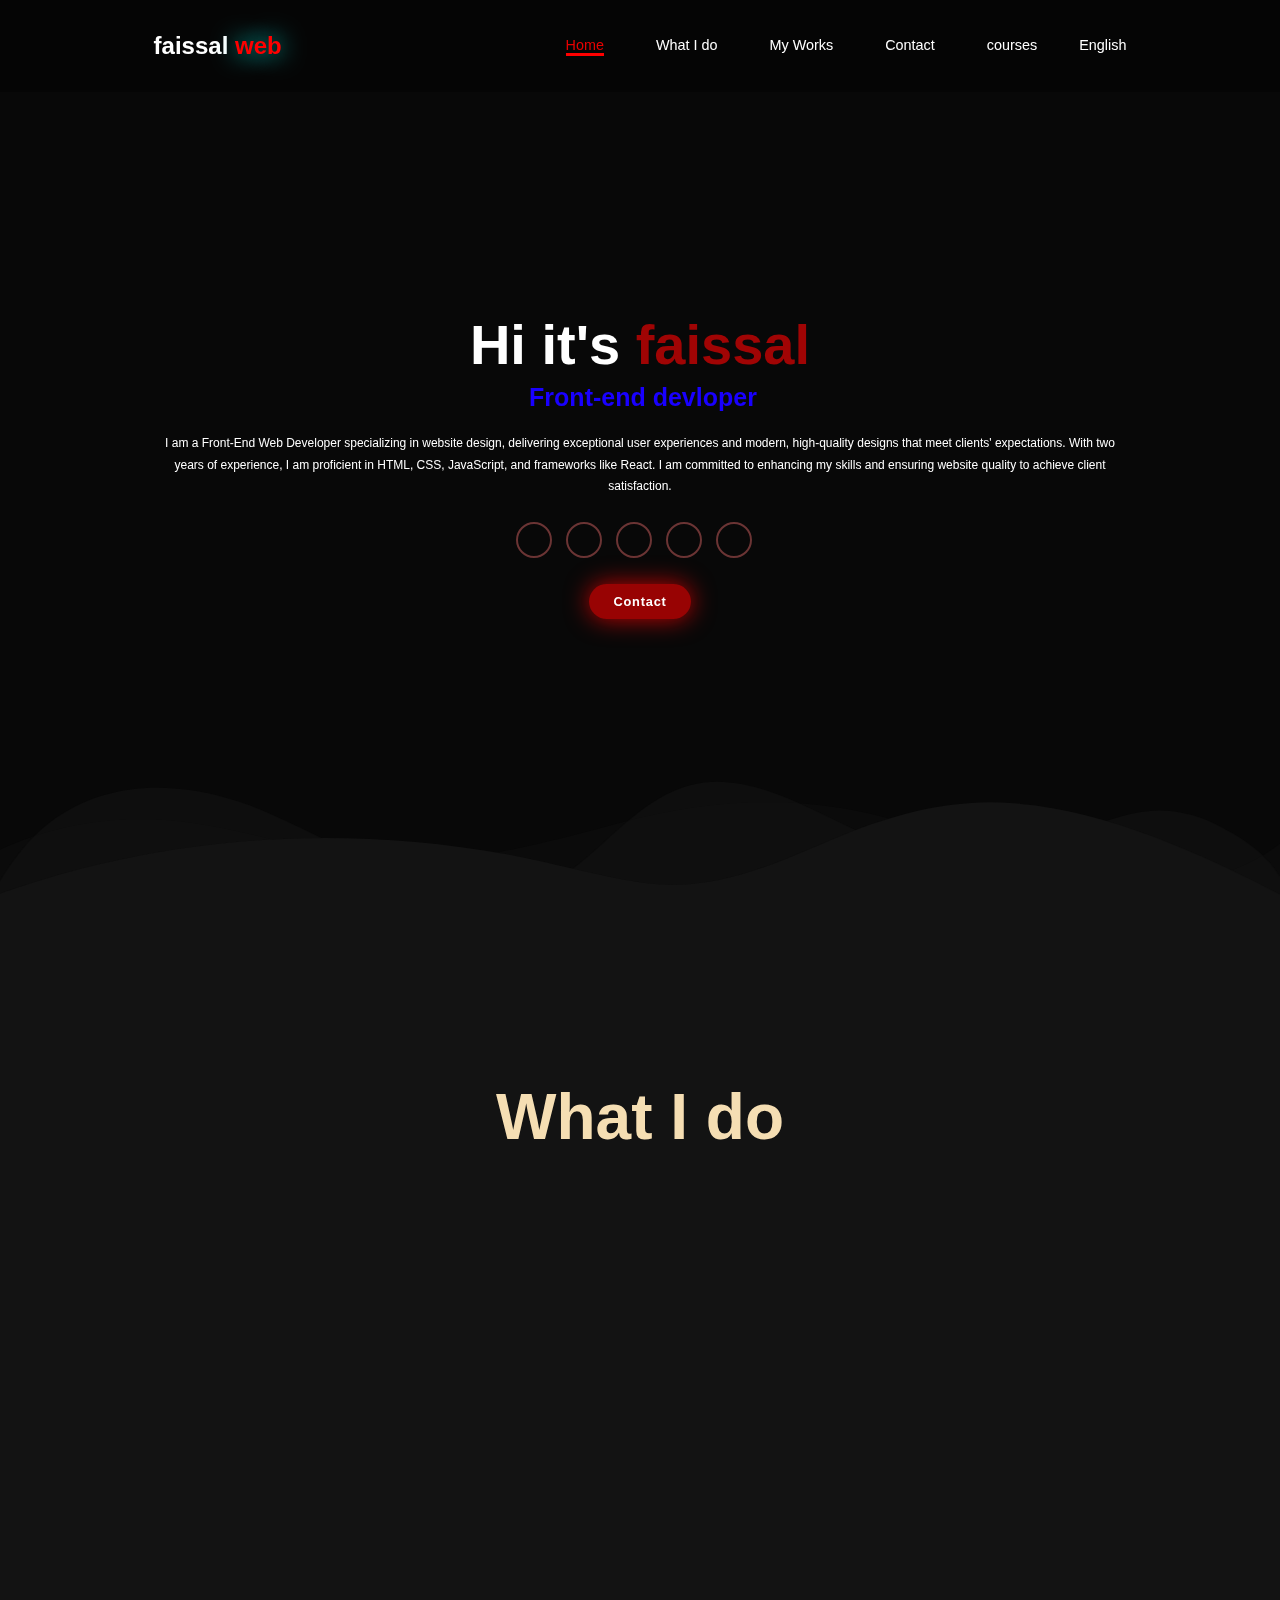
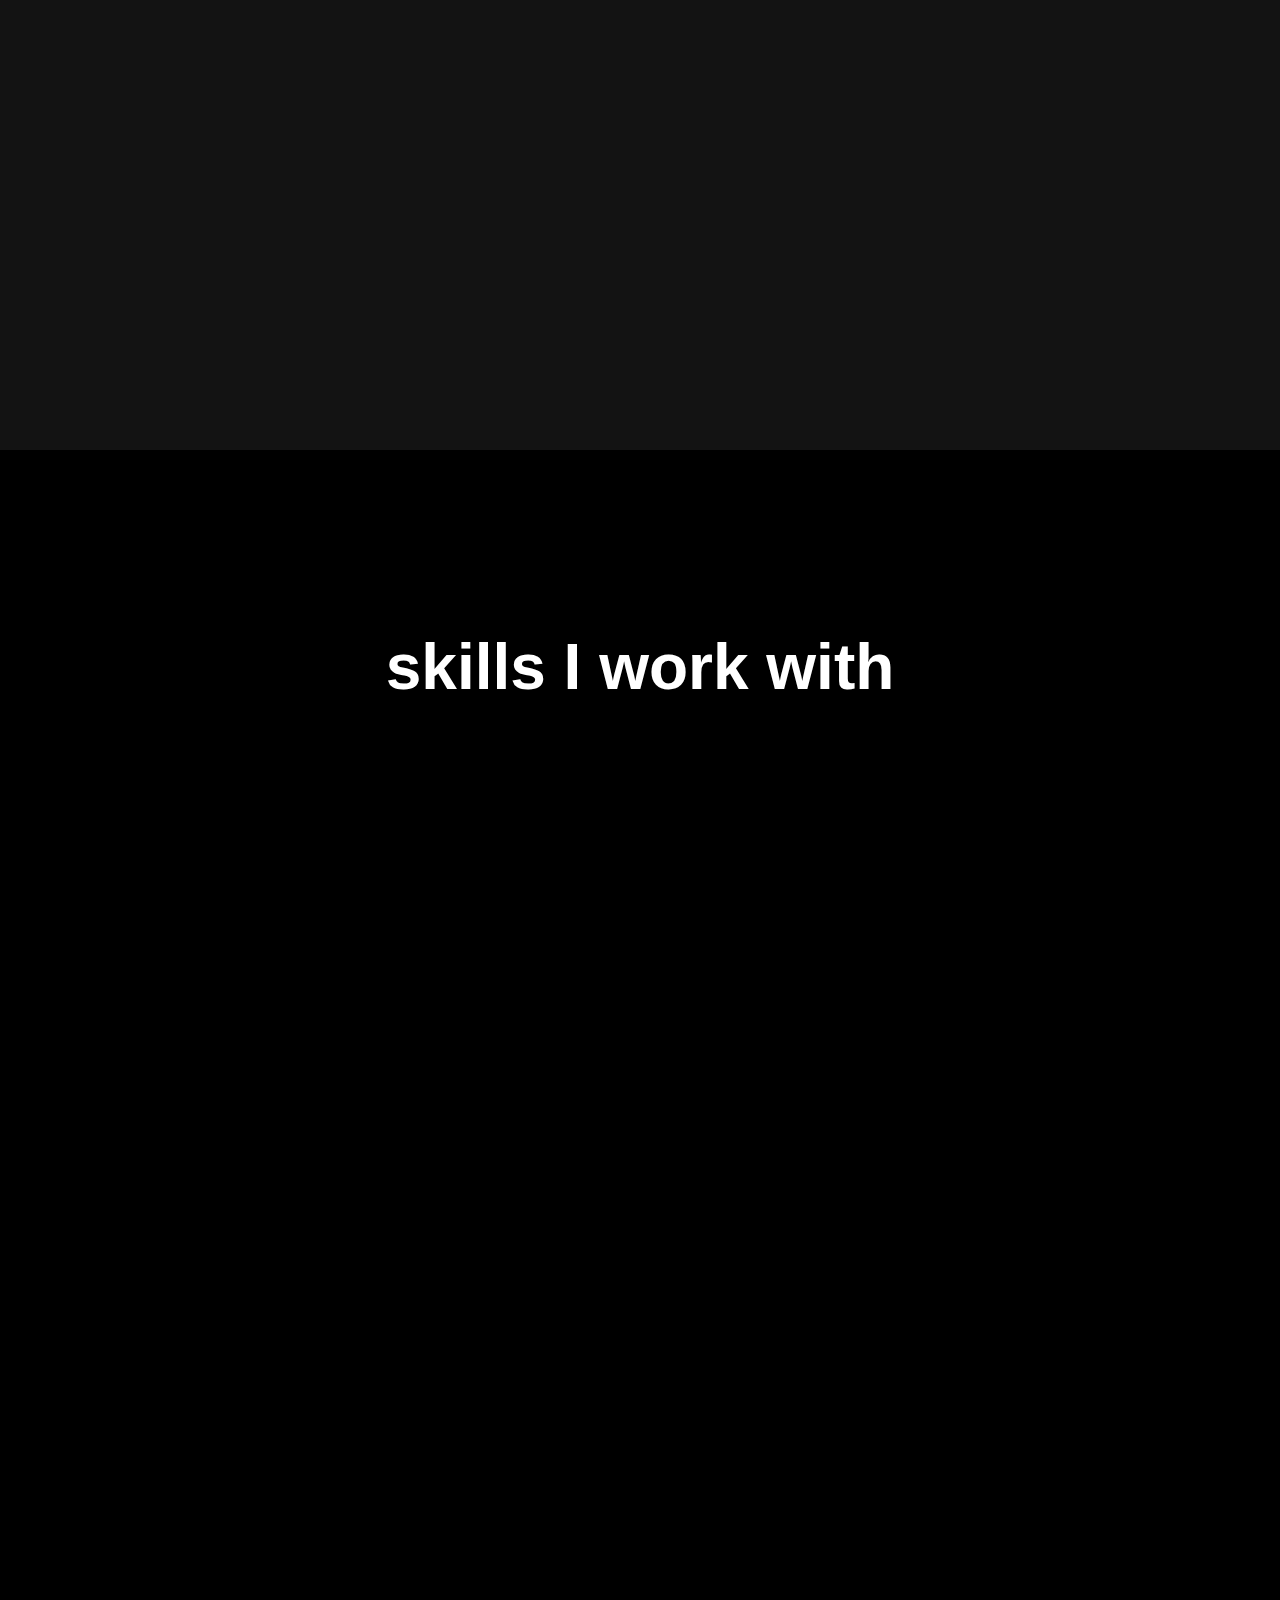
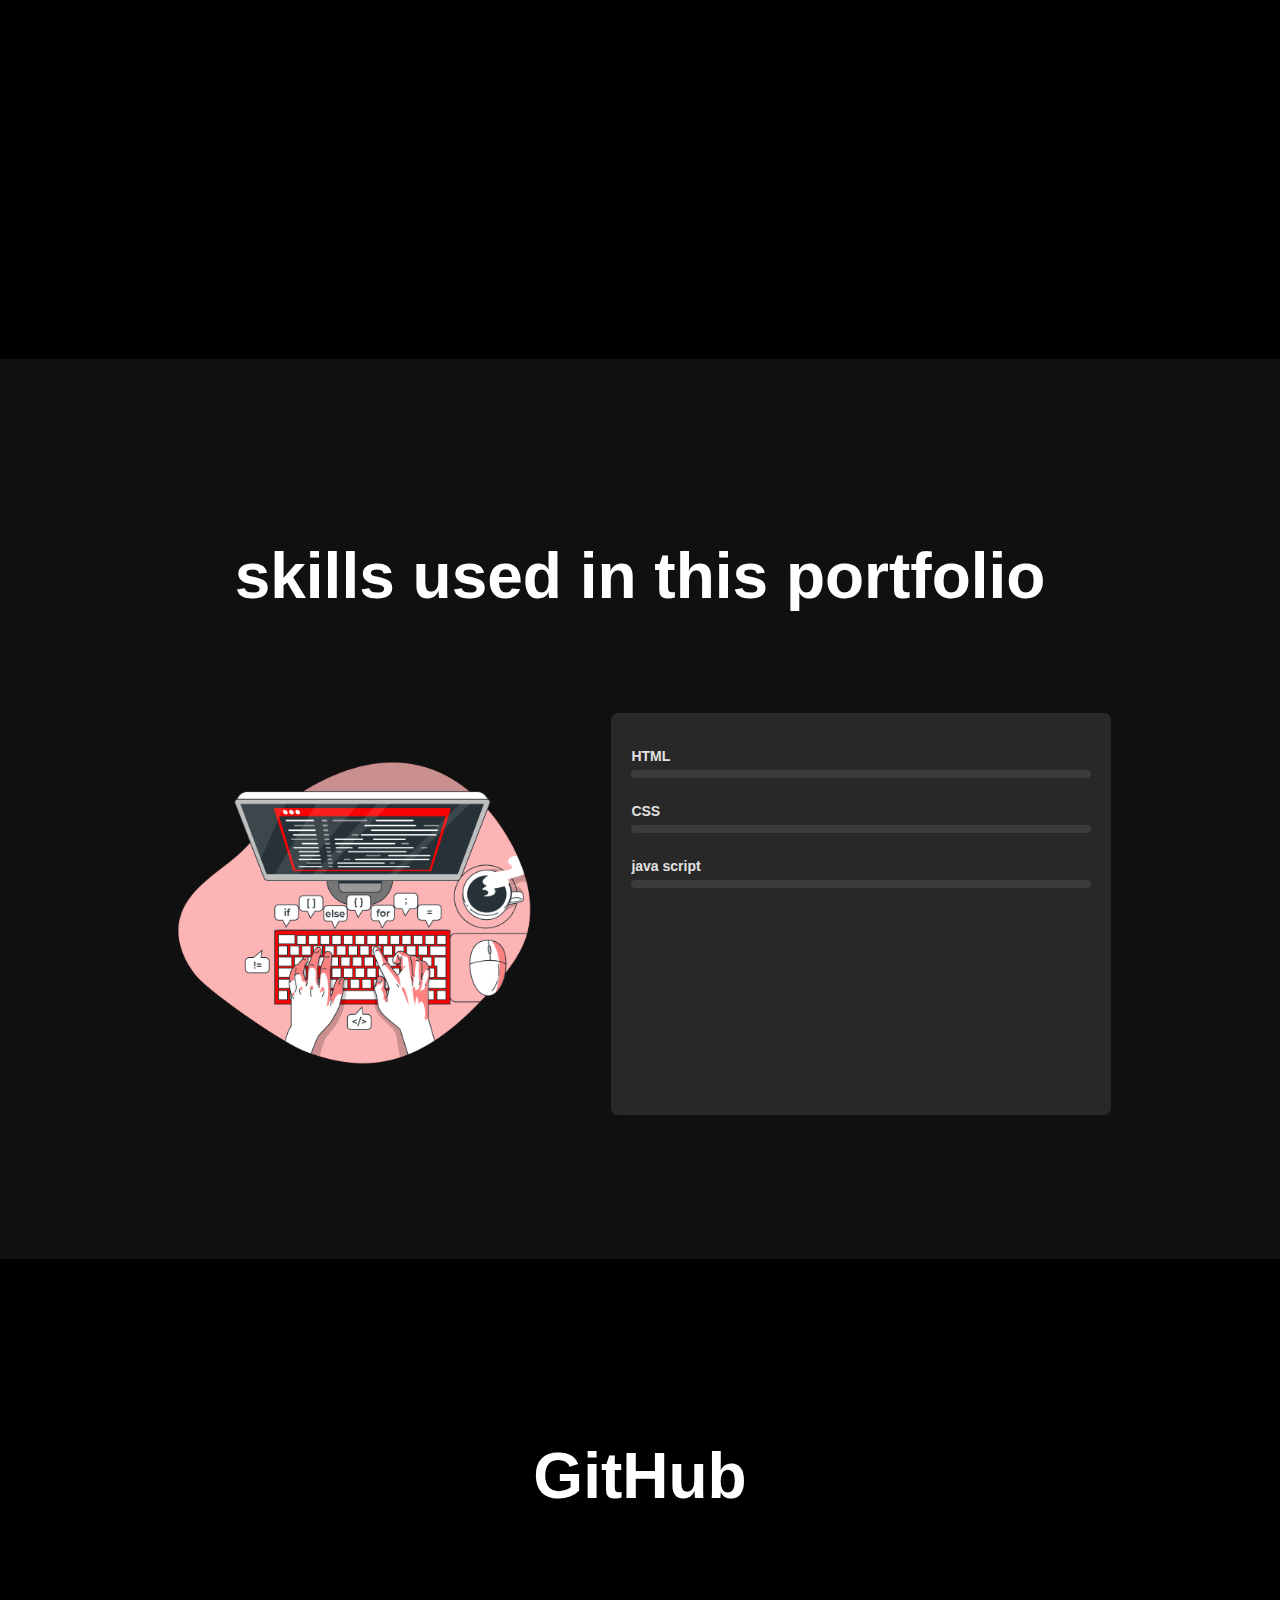
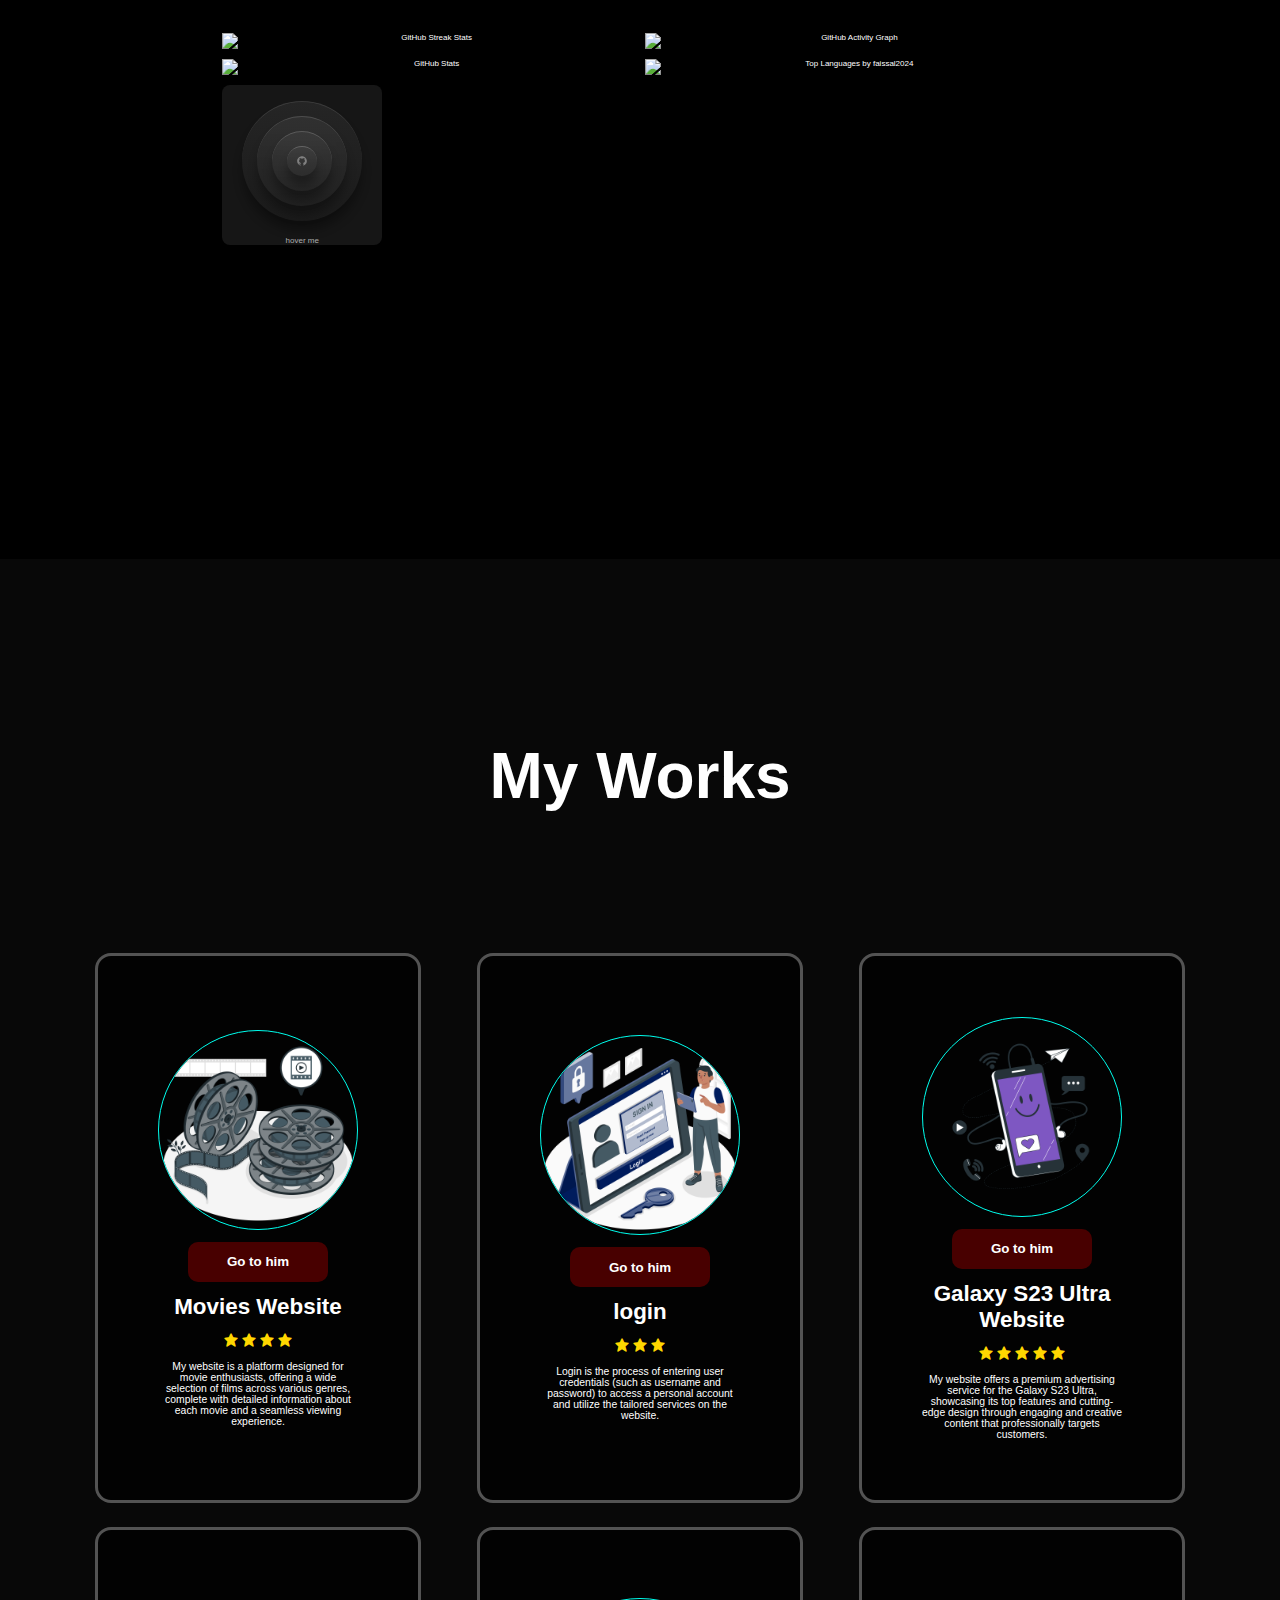
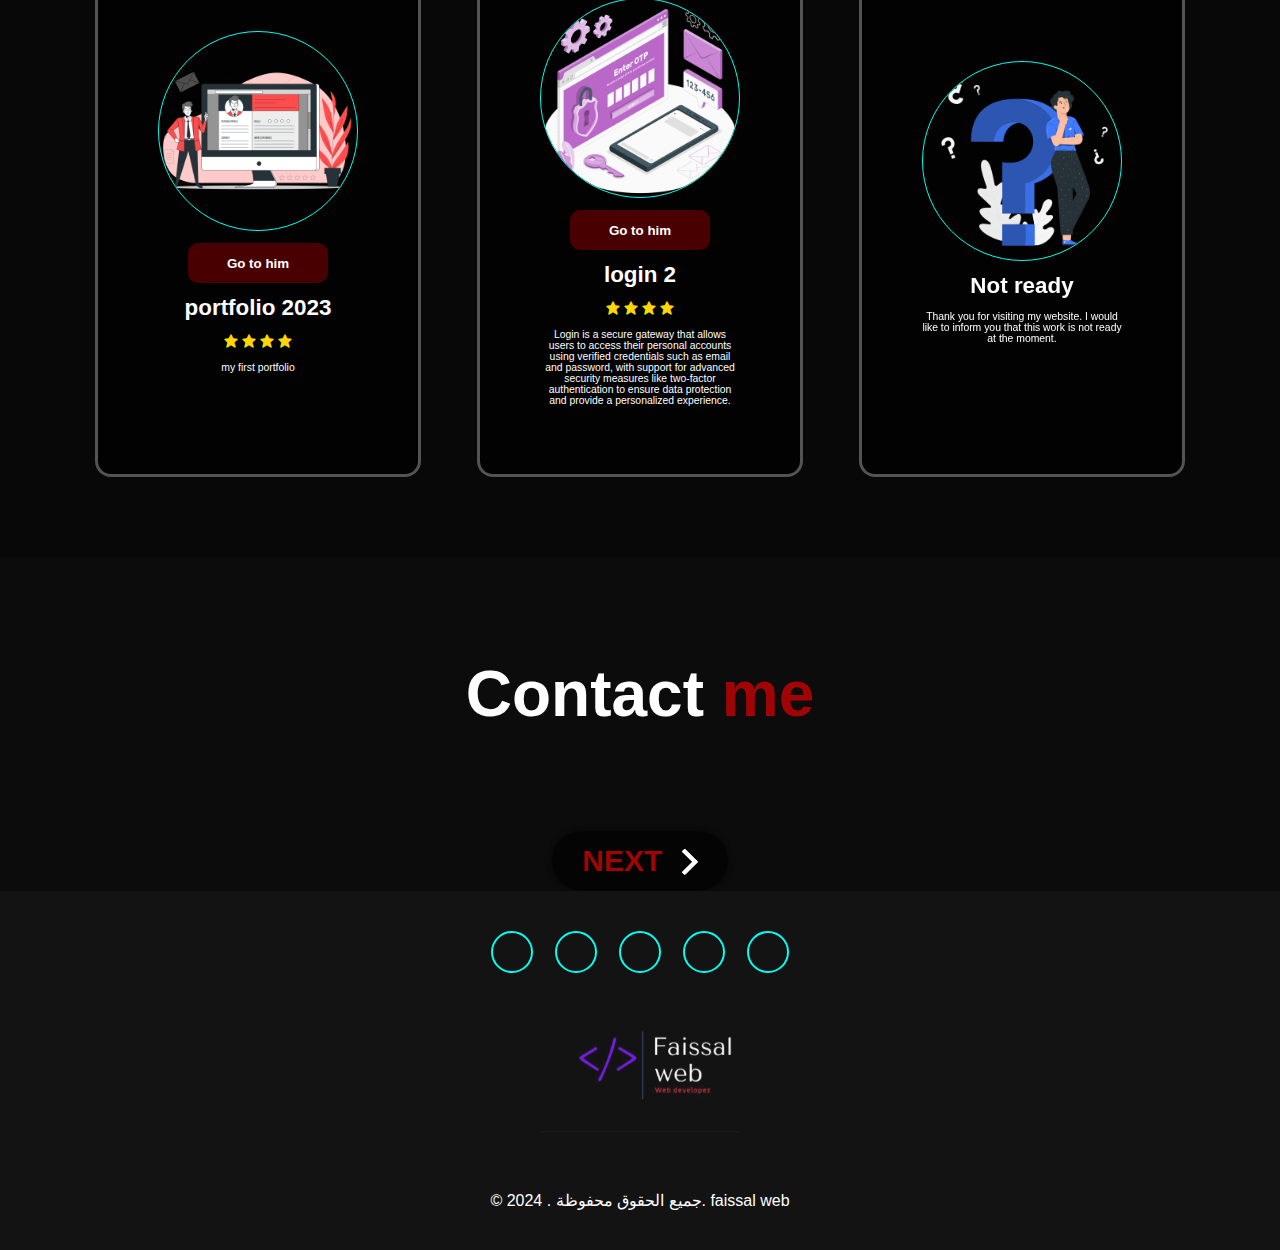
==== commit 956150a4: "Add files via upload" ====
--- a/index.html
+++ b/index.html
@@ -85,7 +85,7 @@
     <section  class="Home" id="home">
 
       <video autoplay muted loop id="background-vd" src="https://www.desktophut.com/files/460TiRvT0TP43pa_Minimal%20Galaxy_2_prob4.mp4">
-        
+      
       </video>
 
         <div class="custom-shape-divider-bottom-1737232405">
@@ -420,29 +420,6 @@
 <div data-aos="fade-up" class="e-card playing">
     <div class="image"></div>
     
-    <div class="wave3"></div>
-    <div class="wave3"></div>
-    <div class="wave3"></div>
-    
-  
-        <div class="infotop">
-  
-          <img src="js.png" alt="">
-
-
-      <br><br><br>     
-   Java Script
-  <br>
-  <div class="name">to make the responsive</div>
-    </div>
-  </div>
-
-
-
-
-<div data-aos="fade-up" class="e-card playing">
-    <div class="image"></div>
-    
     <div class="wave2"></div>
     <div class="wave2"></div>
     <div class="wave2"></div>
@@ -458,6 +435,56 @@
   <div class="name">used to decorate the site</div>
     </div>
   </div>
+
+
+  
+
+
+<div data-aos="fade-up" class="e-card playing">
+  <div class="image"></div>
+  
+  <div class="wave3"></div>
+  <div class="wave3"></div>
+  <div class="wave3"></div>
+  
+
+      <div class="infotop">
+
+        <img src="js.png" alt="">
+
+
+    <br><br><br>     
+ Java Script
+<br>
+<div class="name">to make the responsive</div>
+  </div>
+</div>
+
+
+
+
+
+
+<div data-aos="fade-up" class="e-card playing">
+  <div class="image"></div>
+  
+  <div class="wave4"></div>
+  <div class="wave4"></div>
+  <div class="wave4"></div>
+  
+
+      <div class="infotop">
+
+        <img src="icons-dev/python.png" alt="">
+
+
+    <br><br><br>     
+ Python
+<br>
+<div class="name">Building software</div>
+  </div>
+</div>
+
 
 
 
@@ -738,7 +765,7 @@
 
 
                 <div  class="testimonial-item">
-                    <img src="Mobile-bro.png" alt="">
+                    <img src="Online resume-bro.png" alt="">
 
                     <button  onclick="window.location.href=' https://faissal2024.github.io/project1/'"  class="button">
                         
@@ -831,9 +858,9 @@
 
 
 
-<!-- 
-
-    <div>
+
+    <div  class="div-cont">
+
 
 
         <h2 href="contact.html" id="Contact1" class="heading">Contact <span>me </span></h2>
@@ -858,7 +885,8 @@
 
 
 
-</div> -->
+</div> 
+
 
 
 
--- a/style.css
+++ b/style.css
@@ -762,6 +762,64 @@
 
 
 @keyframes wave3 {
+  0% {
+    transform: rotate(0deg);
+  }
+
+  100% {
+    transform: rotate(360deg);
+  }
+}
+
+
+
+
+.wave4 {
+  position: absolute;
+  width: 540px;
+  height: 700px;
+  opacity: 0.6;
+  left: 0;
+  top: 0;
+  margin-left: -50%;
+  margin-top: -70%;
+  background: linear-gradient(744deg,#0012b3,#0b0d97 60%,#00ddeb);
+}
+
+
+.wave4:nth-child(2),
+.wave4:nth-child(3) {
+  top: 210px;
+}
+
+
+
+
+.playing .wave4 {
+  border-radius: 40%;
+  animation: wave 3000ms infinite linear;
+}
+
+.wave4 {
+  border-radius: 40%;
+  animation: wave 55s infinite linear;
+}
+
+.playing .wave4:nth-child(2) {
+  animation-duration: 4000ms;
+}
+
+.wave4:nth-child(2) {
+  animation-duration: 50s;
+}
+
+.playing .wave4:nth-child(3) {
+  animation-duration: 5000ms;
+}
+
+
+
+@keyframes wave4 {
   0% {
     transform: rotate(0deg);
   }
@@ -1884,6 +1942,17 @@
   margin-top: 2rem;
 
 }
+
+
+.div-cont{
+
+
+  background-color: #0c0c0c;
+  
+}
+
+
+
 
 .footer {
   position: relative;
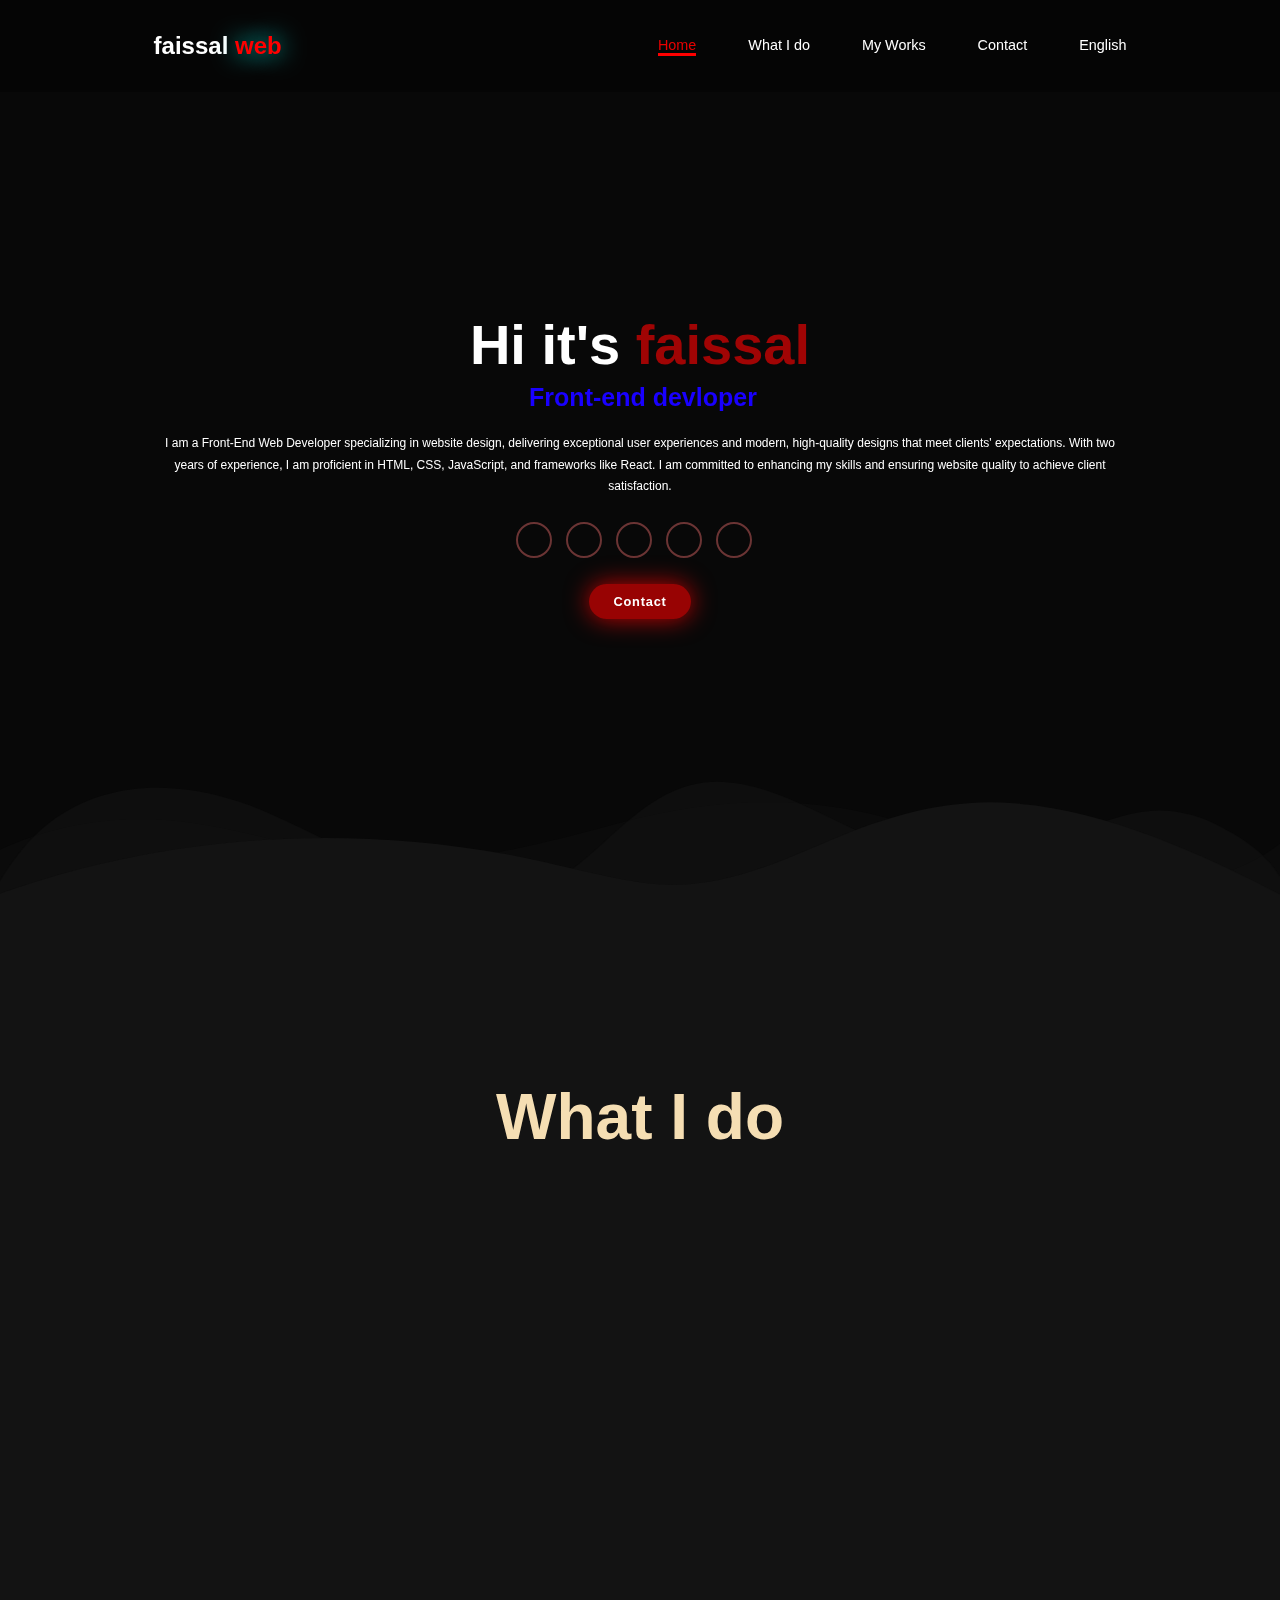
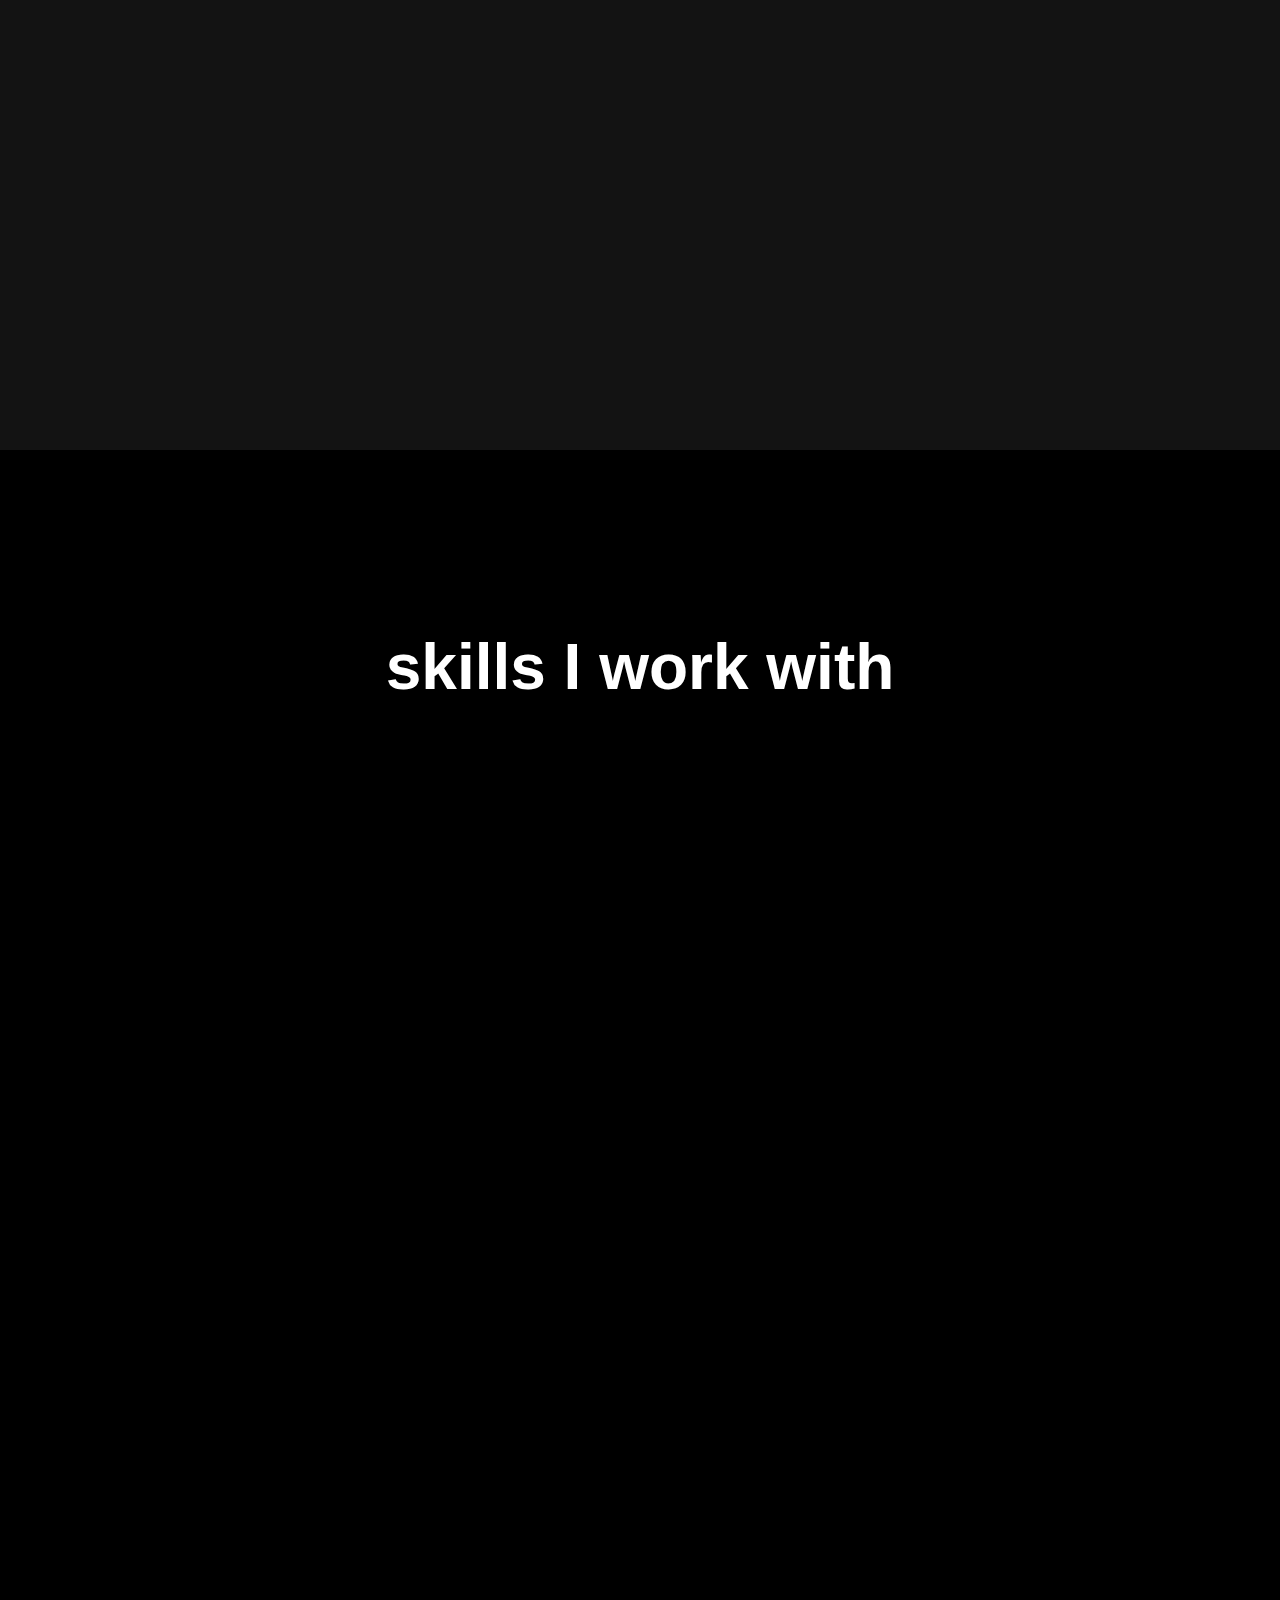
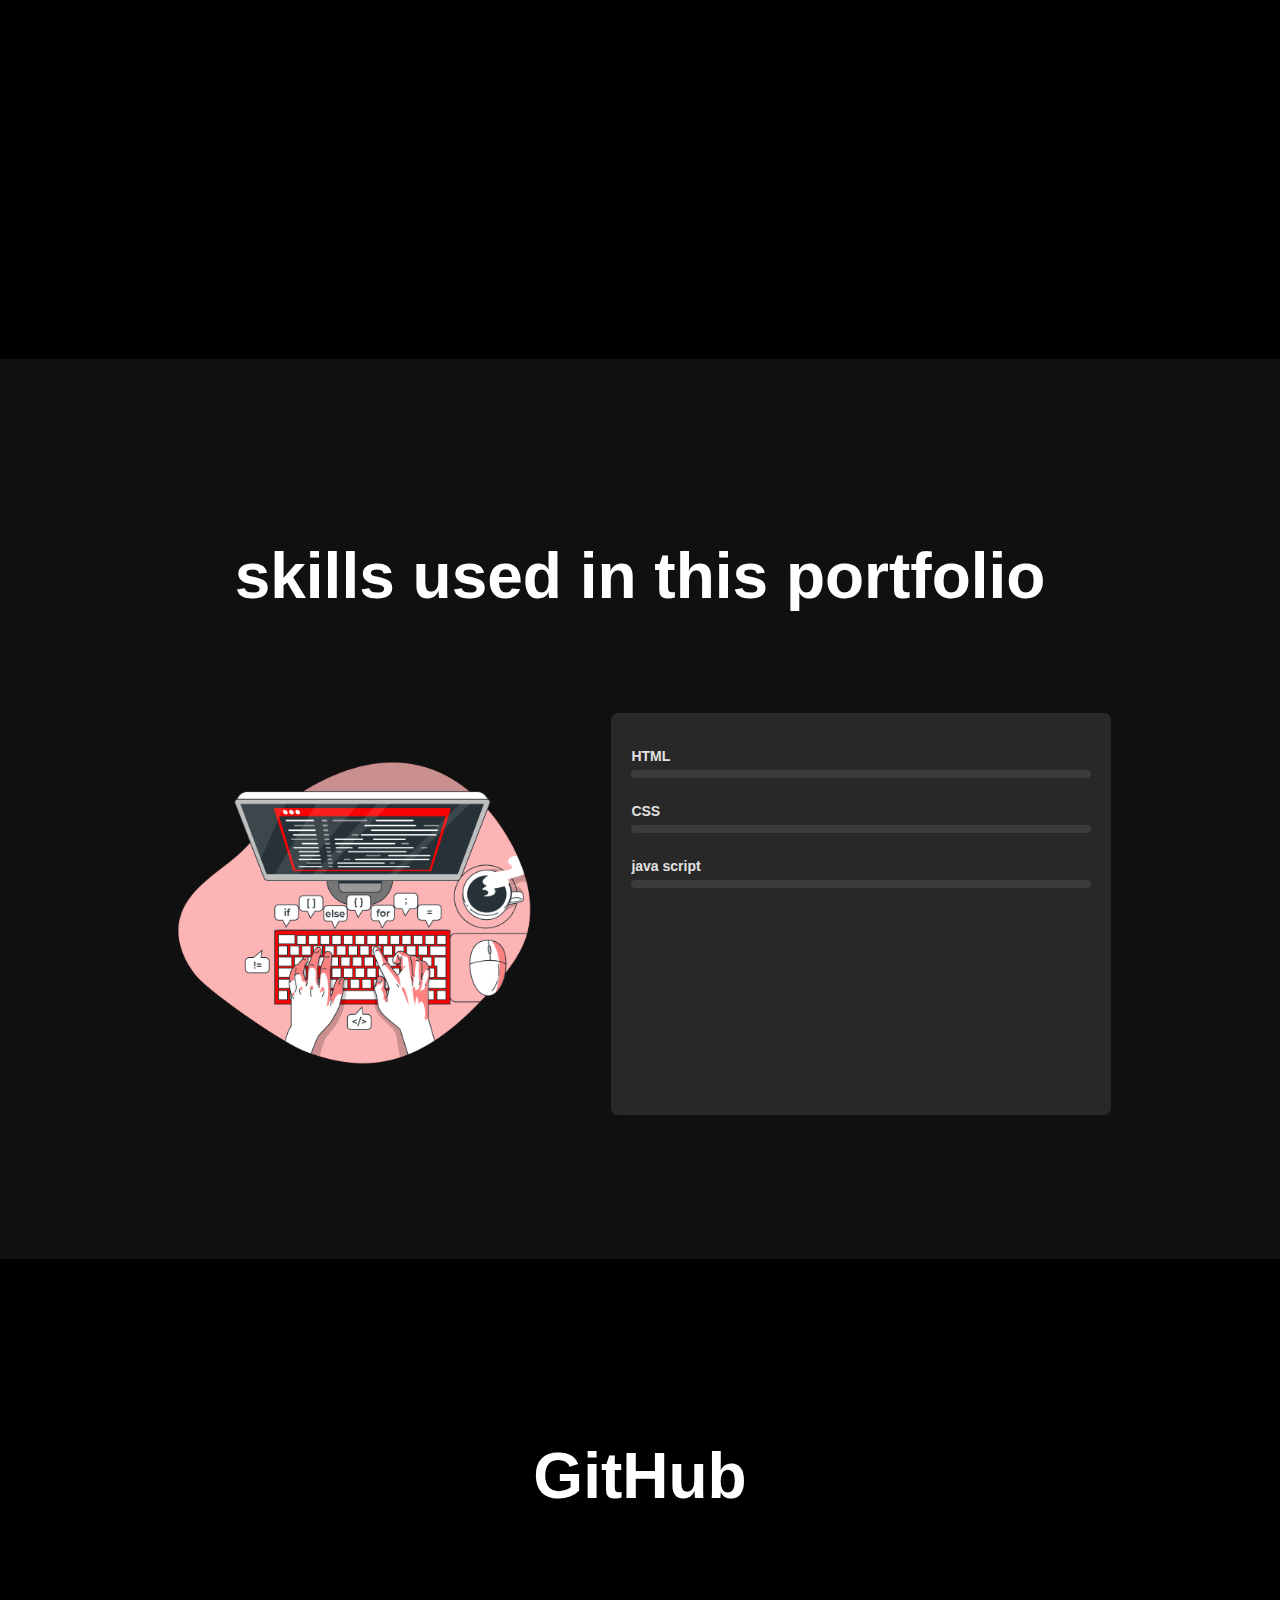
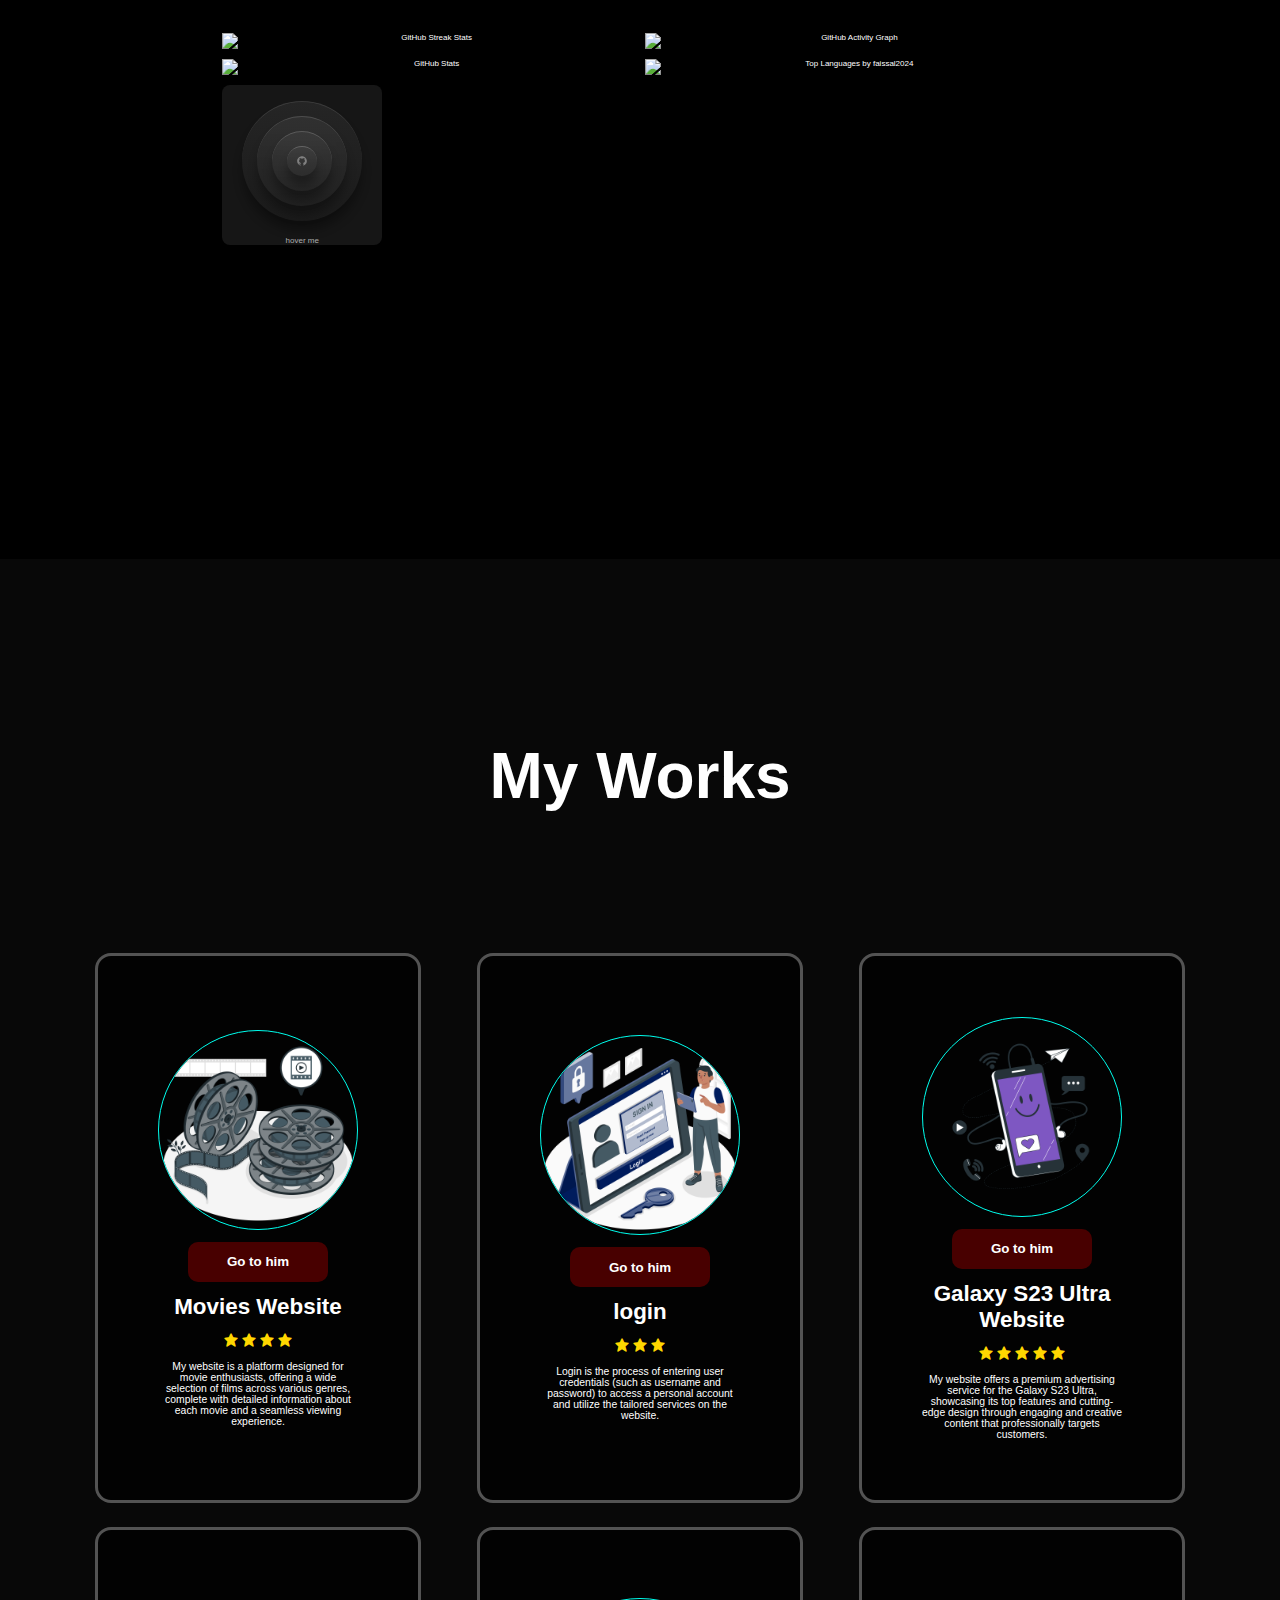
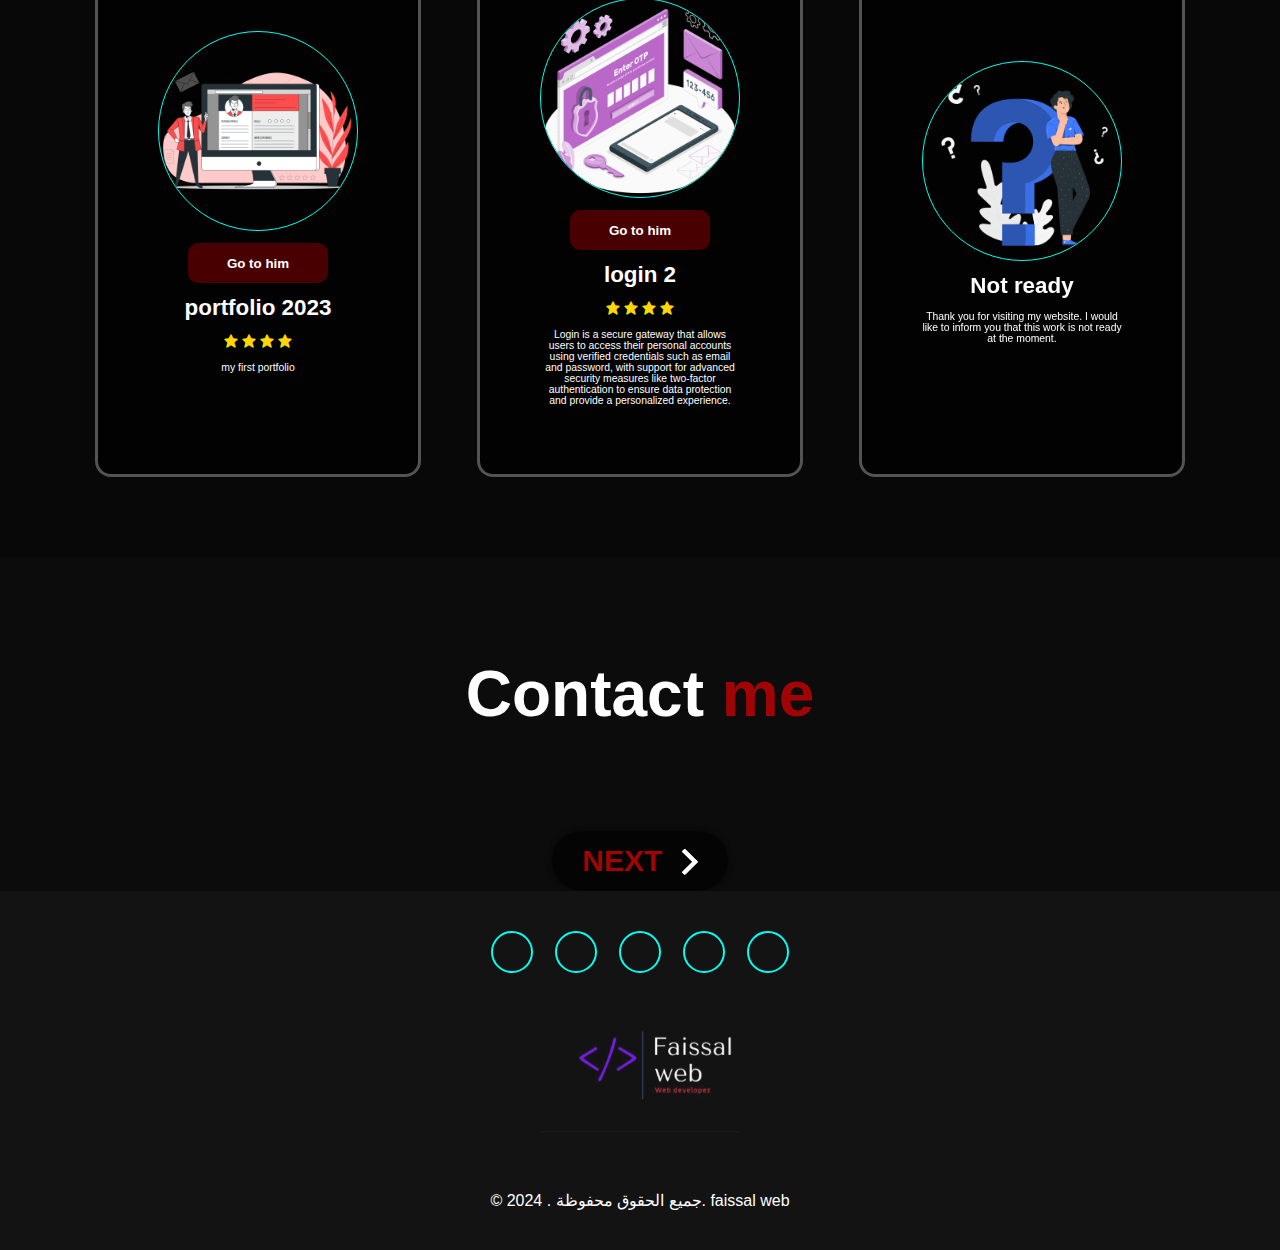
==== commit 806f0a8a: "remove course  section" ====
--- a/index.html
+++ b/index.html
@@ -4,7 +4,7 @@
 <head>
     <meta charset="UTF-8">
     <meta name="viewport" content="width=device-width, initial-scale=1.0">
-    <title>new site 05</title>
+    <title>portfolio faissal.web</title>
     <link rel="stylesheet" href="style.css">
     <link rel="icon" type="image/png" href="logo faissal web.jpg">
     <link href='https://unpkg.com/boxicons@2.1.4/css/boxicons.min.css' rel='stylesheet'>
@@ -65,7 +65,7 @@
             <a href="contact.html" id="Contact">Contact</a>
             <br>
 
-            <a href="courses.html" id="">courses</a>
+            <!-- <a href="courses.html" id="">courses</a> -->
 
          <a id="arabic">English</a>
 
@@ -305,11 +305,11 @@
 
     </button>
   
-    <button  onclick="window.location.href='قريبا'" class="button2">
+    <!-- <button  onclick="window.location.href='قريبا'" class="button2">
      
       <img src="online-course.png" alt="">
 
-    </button>
+    </button> -->
   </div>
   
 
